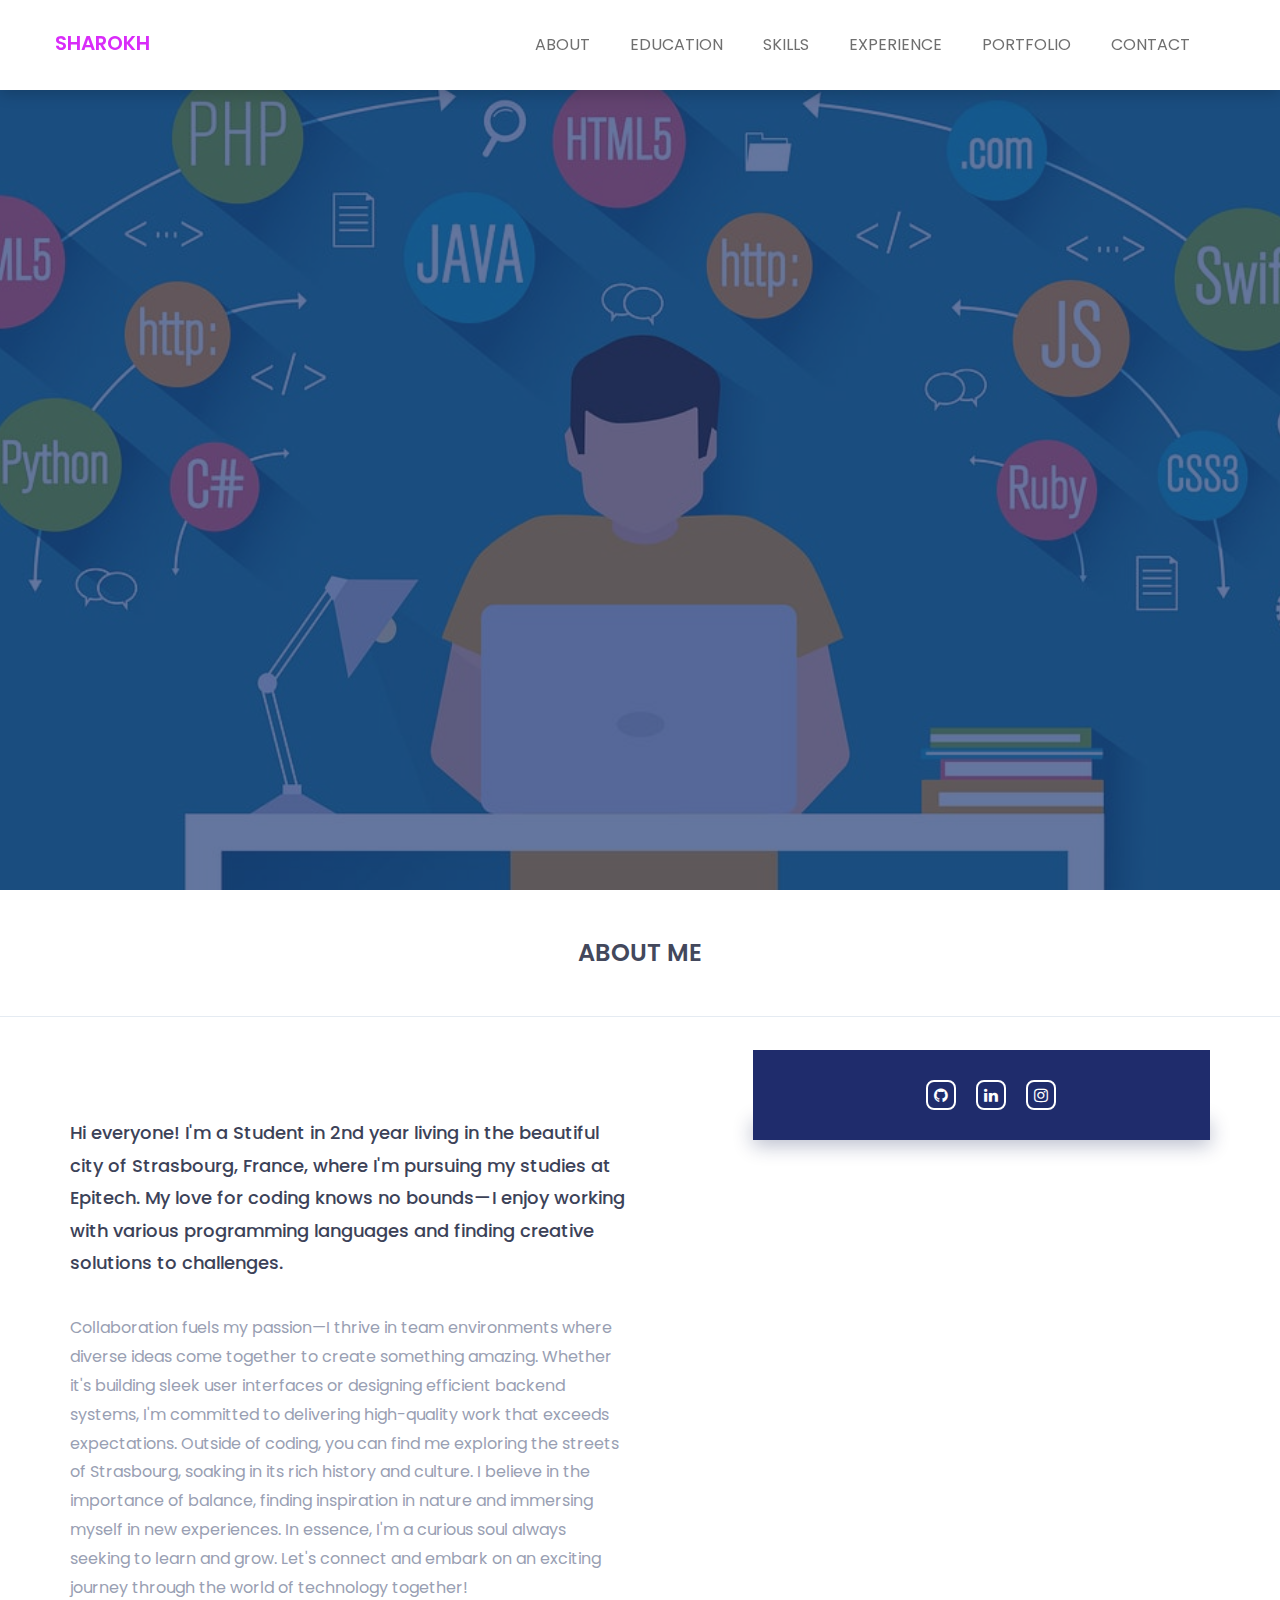
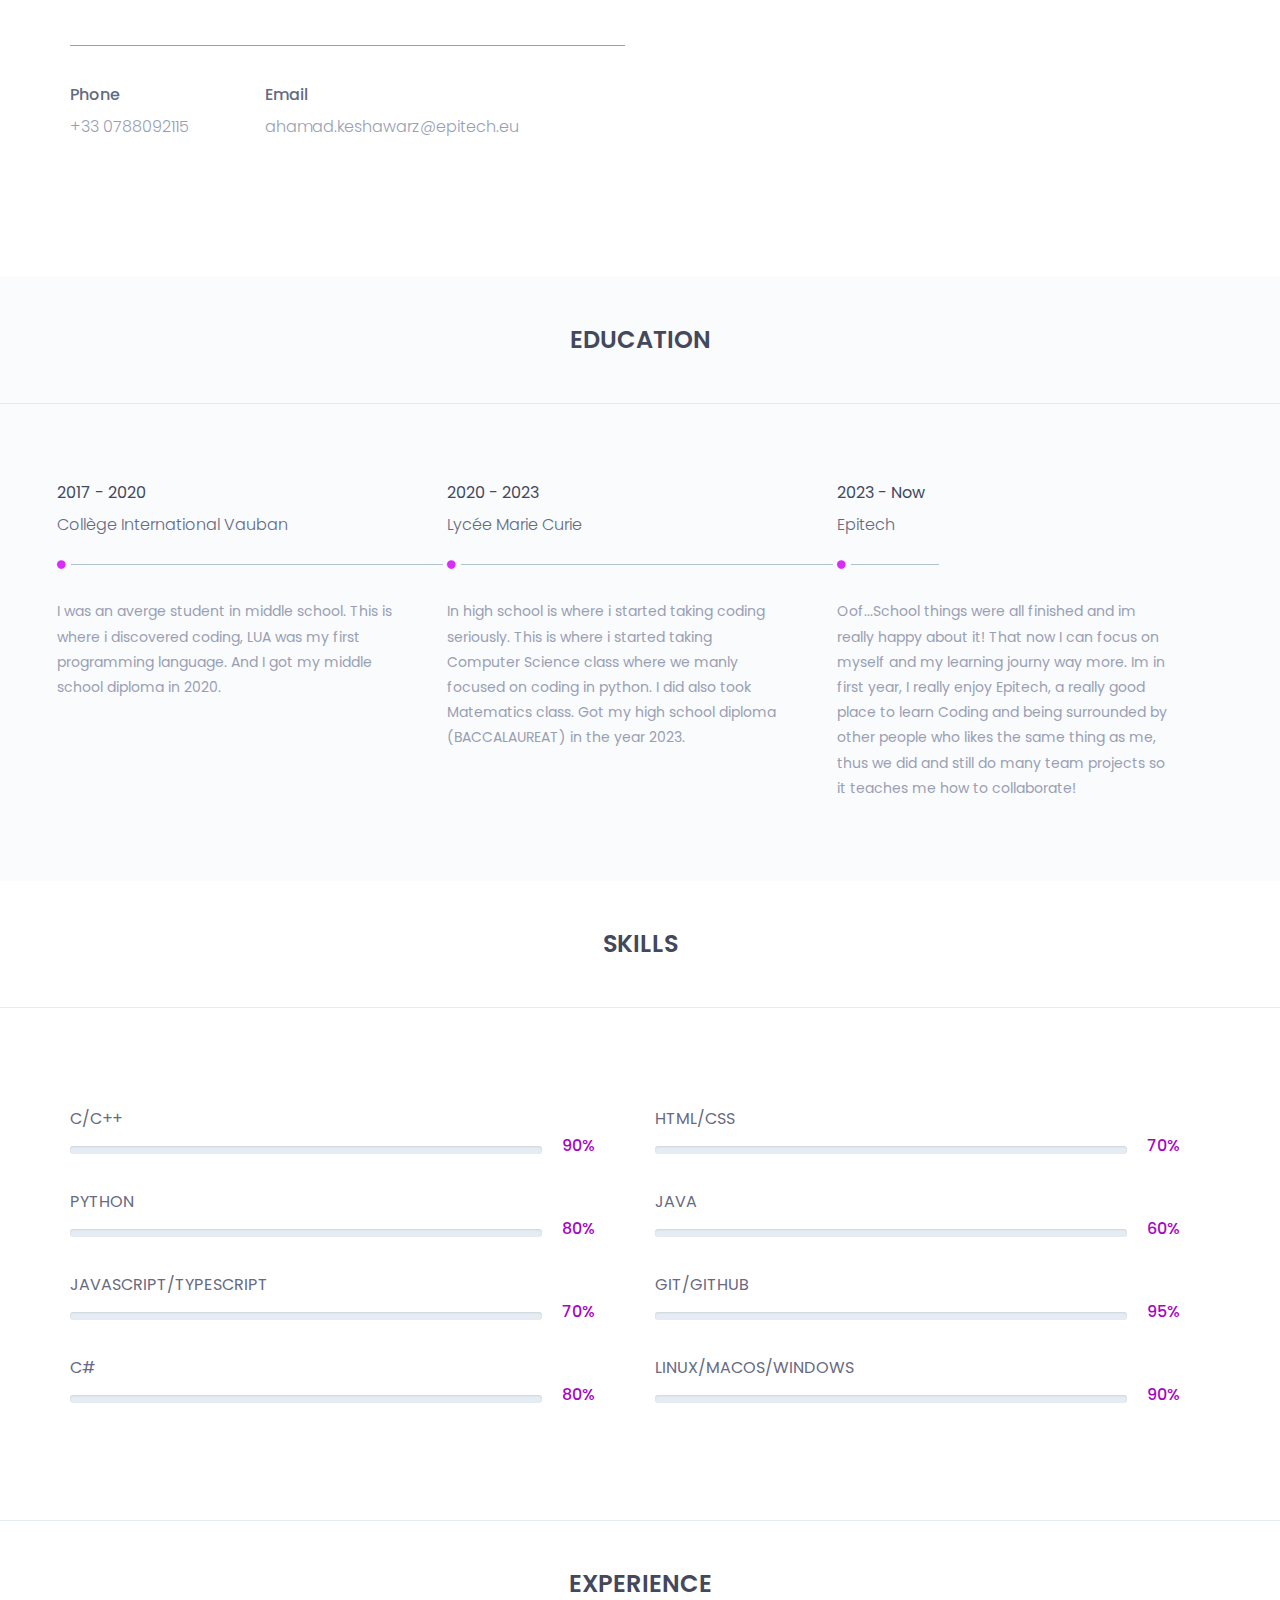
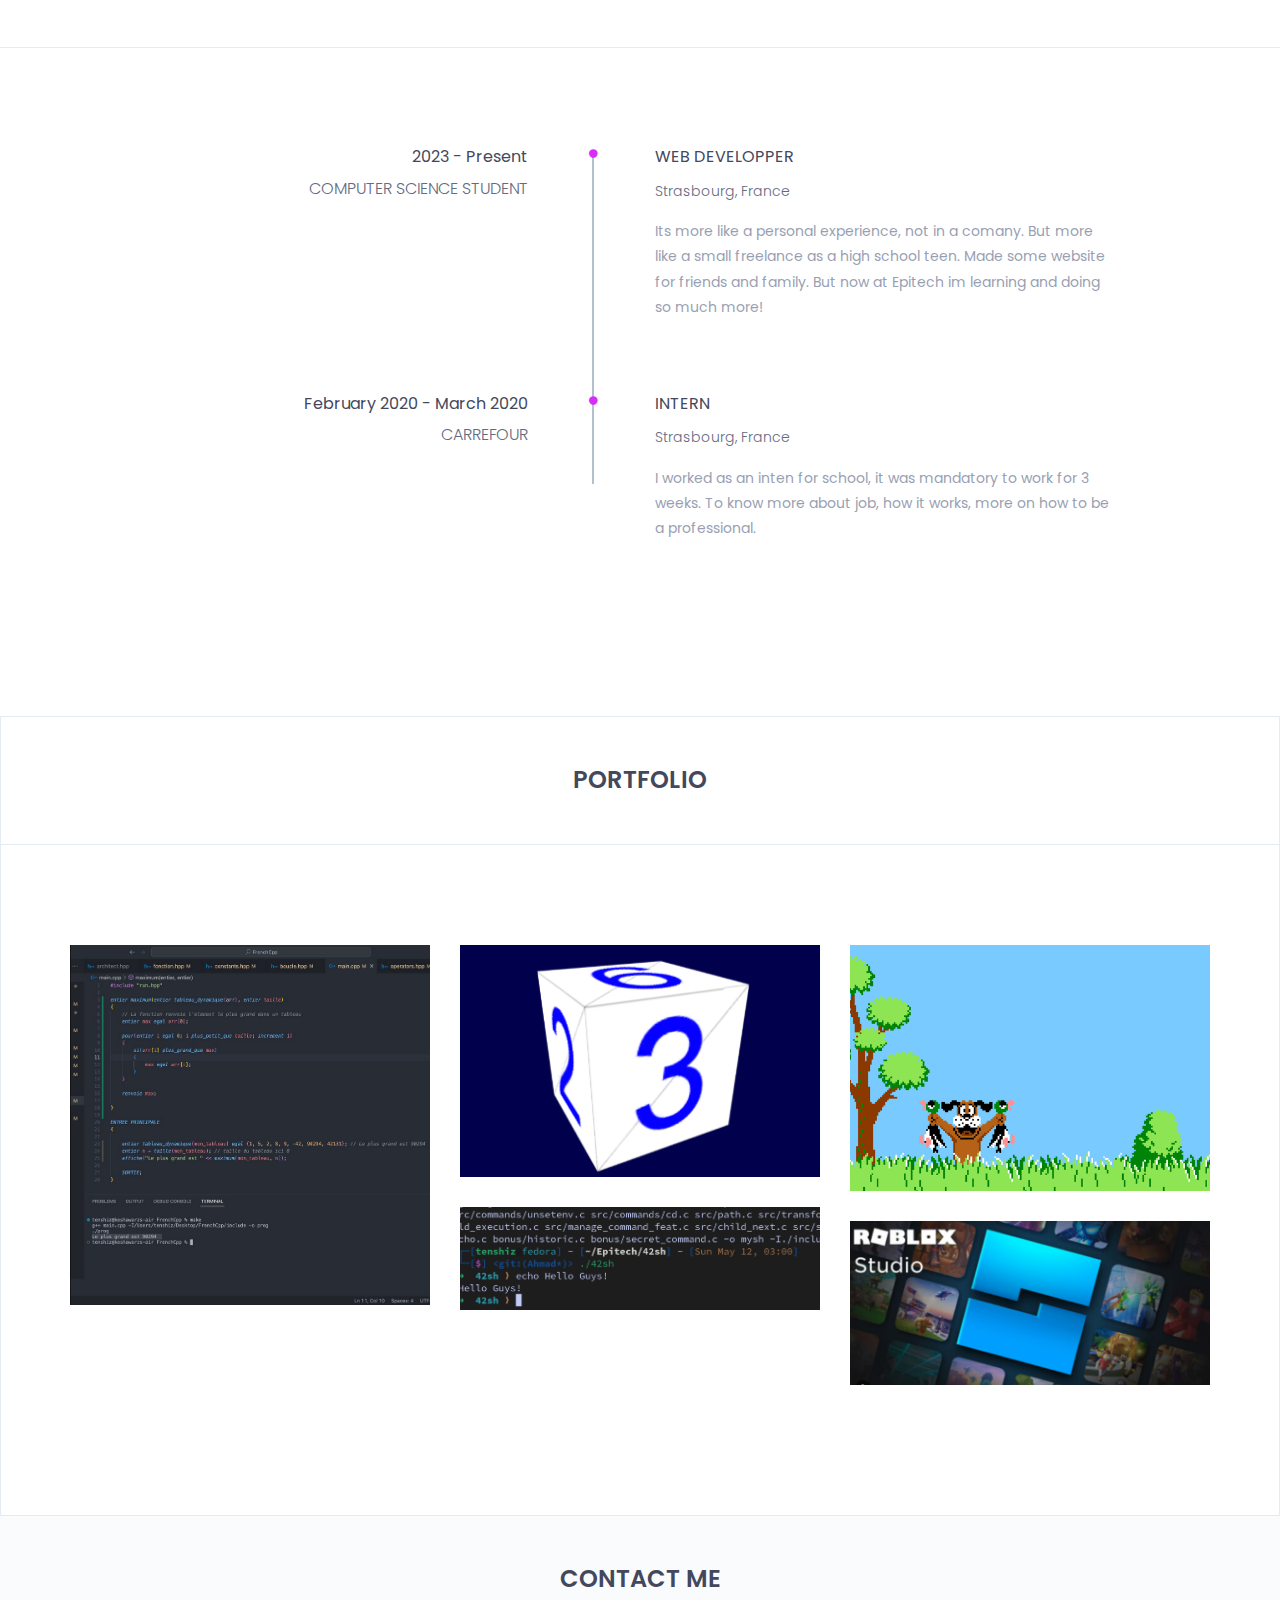
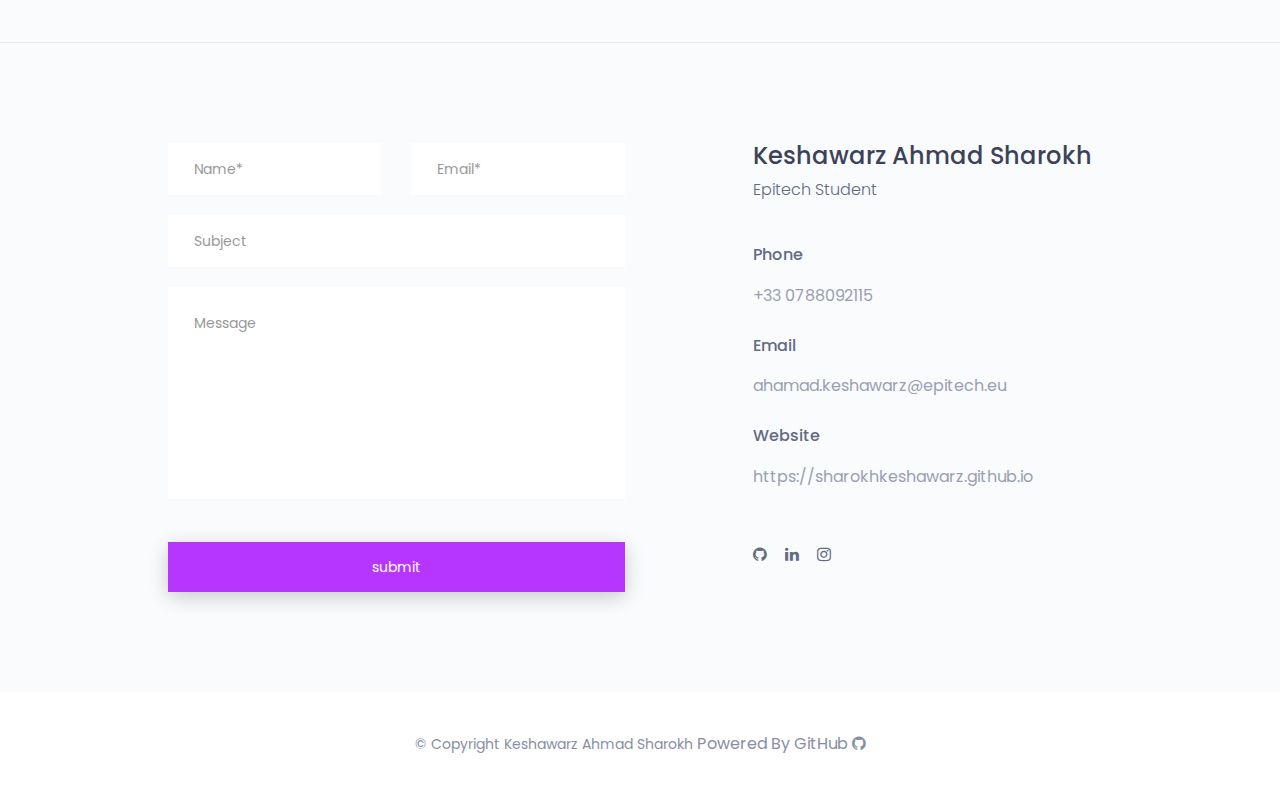
==== index.html @ cd88c7da "Finished" ====
<!doctype html>
<html class="no-js" lang="en">

<head>
  <!-- meta data -->
  <meta charset="utf-8">
  <meta http-equiv="X-UA-Compatible" content="IE=edge">
  <meta name="viewport" content="width=device-width, initial-scale=1">
  <!-- The above 3 meta tags *must* come first in the head; any other head content must come *after* these tags -->

  <!--font-family-->
  <link
    href="https://fonts.googleapis.com/css?family=Poppins:100,200,300,400,500,600,700,800,900&amp;subset=devanagari,latin-ext"
    rel="stylesheet">

  <!-- title of site -->
  <title>Sharokh WEB</title>

  <!-- For favicon png -->
  <link rel="shortcut icon" type="image/icon" href="assets/logo/MyLogo.png" />

  <!--font-awesome.min.css-->
  <link rel="stylesheet" href="assets/css/font-awesome.min.css">

  <!--flat icon css-->
  <link rel="stylesheet" href="assets/css/flaticon.css">

  <!--animate.css-->
  <link rel="stylesheet" href="assets/css/animate.css">

  <!--owl.carousel.css-->
  <link rel="stylesheet" href="assets/css/owl.carousel.min.css">
  <link rel="stylesheet" href="assets/css/owl.theme.default.min.css">

  <!--bootstrap.min.css-->
  <link rel="stylesheet" href="assets/css/bootstrap.min.css">

  <!-- bootsnav -->
  <link rel="stylesheet" href="assets/css/bootsnav.css">

  <!--style.css-->
  <link rel="stylesheet" href="assets/css/style.css">

  <!--responsive.css-->
  <link rel="stylesheet" href="assets/css/responsive.css">

  <!-- HTML5 shim and Respond.js for IE8 support of HTML5 elements and media queries -->
  <!-- WARNING: Respond.js doesn't work if you view the page via file:// -->

  <!--[if lt IE 9]>
			<script src="https://oss.maxcdn.com/html5shiv/3.7.3/html5shiv.min.js"></script>
			<script src="https://oss.maxcdn.com/respond/1.4.2/respond.min.js"></script>
        <![endif]-->

</head>

<body>
  <!--[if lte IE 9]>
            <p class="browserupgrade">You are using an <strong>outdated</strong> browser. Please <a href="https://browsehappy.com/">upgrade your browser</a> to improve your experience and security.</p>
        <![endif]-->

  <!-- top-area Start -->
  <header class="top-area">
    <div class="header-area">
      <!-- Start Navigation -->
      <nav class="navbar navbar-default bootsnav navbar-fixed dark no-background">

        <div class="container">

          <!-- Start Header Navigation -->
          <div class="navbar-header">
            <button type="button" class="navbar-toggle" data-toggle="collapse" data-target="#navbar-menu">
              <i class="fa fa-bars"></i>
            </button>
            <a class="navbar-brand" href="index.html">Sharokh</a>
          </div><!--/.navbar-header-->
          <!-- End Header Navigation -->

          <!-- Collect the nav links, forms, and other content for toggling -->
          <div class="collapse navbar-collapse menu-ui-design" id="navbar-menu">
            <ul class="nav navbar-nav navbar-right" data-in="fadeInDown" data-out="fadeOutUp">
              <li class=" smooth-menu active"></li>
              <li class="smooth-menu"><a href="#about">About</a></li>
              <li class=" smooth-menu"><a href="#education">education</a></li>
              <li class="smooth-menu"><a href="#skills">skills</a></li>
              <li class="smooth-menu"><a href="#experience">experience</a></li>
              <li class="smooth-menu"><a href="#portfolio">portfolio</a></li>
              <li class="smooth-menu"><a href="#contact">contact</a></li>
            </ul><!--/.nav -->
          </div><!-- /.navbar-collapse -->
        </div><!--/.container-->
      </nav><!--/nav-->
      <!-- End Navigation -->
    </div><!--/.header-area-->

    <div class="clearfix"></div>

  </header><!-- /.top-area-->
  <!-- top-area End -->

  <!--welcome-hero start -->
  <section id="welcome-hero" class="welcome-hero">
    <div class="container">
      <div class="row">
        <div class="col-md-12 text-center">
          <div class="header-text">
            <h2>hi <span>,</span> i am <br> Keshawarz Ahmad Sharokh<span>.</span> </h2>
            <p>Epitech Student</p>
            <a href="assets/download/CV.pdf" target="_blank" download>download resume</a> <!-- TODO:1 -->
            <a href="assets/download/Lettre de motivation.pdf" target="_blank" download>download cover letter</a>
            <!-- TODO:1 -->
          </div><!--/.header-text-->
        </div><!--/.col-->
      </div><!-- /.row-->
    </div><!-- /.container-->
  </section><!--/.welcome-hero-->
  <!--welcome-hero end -->

  <!--about start -->
  <section id="about" class="about">
    <div class="section-heading text-center">
      <h2>about me</h2>
    </div>
    <div class="container">
      <div class="about-content">
        <div class="row">
          <div class="col-sm-6">
            <div class="single-about-txt">
              <h3>Hi everyone! I'm  a Student in 2nd year living in the beautiful city of Strasbourg, France, where
                I'm pursuing my studies at Epitech. My love for coding knows no bounds—I enjoy working with various
                programming languages and finding creative solutions to challenges. </h3>
                <p>
                Collaboration fuels my passion—I thrive in team environments where diverse ideas come together to create
                something amazing. Whether it's building sleek user interfaces or designing efficient backend systems,
                I'm committed to delivering high-quality work that exceeds expectations.

                Outside of coding, you can find me exploring the streets of Strasbourg, soaking in its rich history and
                culture. I believe in the importance of balance, finding inspiration in nature and immersing myself in
                new experiences.

                In essence, I'm a curious soul always seeking to learn and grow. Let's connect and embark on an exciting
                journey through the world of technology together!
              </p>
              <div class="row">
                <div class="col-sm-4">
                  <div class="single-about-add-info">
                    <h3>phone</h3>
                    <p>+33 0788092115</p>
                  </div>
                </div>
                <div class="col-sm-4">
                  <div class="single-about-add-info">
                    <h3>email</h3>
                    <p>ahamad.keshawarz@epitech.eu</p>
                  </div>
                </div>
              </div>
            </div>
          </div>
          <div class="col-sm-offset-1 col-sm-5">
            <div class="single-about-img">
              <img src="assets/images/about/file.jpg" alt="profile_image">
              <div class="about-list-icon">
                <ul>
                  <li>
                    <a href="https://github.com/SharokhKeshawarz" target="_blank">
                      <i class="fa fa-github" aria-hidden="true"></i>
                    </a>
                  </li><!-- / li -->
                  <li>
                    <a href="https://www.linkedin.com/in/ahmad-sharokh-keshawarz/" target="_blank">
                      <i class="fa fa-linkedin" aria-hidden="true"></i>
                    </a>
                  </li><!-- / li -->
                  <li>
                    <a href="https://www.instagram.com/sharokh.tajalli/" target="_blank">
                      <i class="fa fa-instagram" aria-hidden="true"></i>
                    </a>
                  </li><!-- / li -->


                </ul><!-- / ul -->
              </div><!-- /.about-list-icon -->

            </div>

          </div>
        </div>
      </div>
    </div>
  </section><!--/.about-->
  <!--about end -->

  <!--education start -->
  <section id="education" class="education">
    <div class="section-heading text-center">
      <h2>education</h2>
    </div>
    <div class="container">
      <div class="education-horizontal-timeline">
        <div class="row">
          <div class="col-sm-4">
            <div class="single-horizontal-timeline">
              <div class="experience-time">
                <h2>2017 - 2020</h2>
                <h3>Collège International Vauban</h3>
              </div><!--/.experience-time-->
              <div class="timeline-horizontal-border">
                <i class="fa fa-circle" aria-hidden="true"></i>
                <span class="single-timeline-horizontal"></span>
              </div>
              <div class="timeline">
                <div class="timeline-content">
                  <p class="description">
                    I was an averge student in middle school.
                    This is where i discovered coding, LUA was my first programming language.
                    And I got my middle school diploma in 2020. 
                  </p>
                </div><!--/.timeline-content-->
              </div><!--/.timeline-->
            </div>
          </div>
          <div class="col-sm-4">
            <div class="single-horizontal-timeline">
              <div class="experience-time">
                <h2>2020 - 2023</h2>
                <h3>Lycée Marie Curie</h3>
              </div><!--/.experience-time-->
              <div class="timeline-horizontal-border">
                <i class="fa fa-circle" aria-hidden="true"></i>
                <span class="single-timeline-horizontal"></span>
              </div>
              <div class="timeline">
                <div class="timeline-content">
                  <p class="description">
                    In high school is where i started taking coding seriously. This is where i started taking Computer Science class where
                    we manly focused on coding in python. I did also took Matematics class.
                    Got my high school diploma (BACCALAUREAT) in the year 2023.
                  </p>
                </div><!--/.timeline-content-->
              </div><!--/.timeline-->
            </div>
          </div>
          <div class="col-sm-4">
            <div class="single-horizontal-timeline">
              <div class="experience-time">
                <h2>2023 - Now</h2>
                <h3>Epitech</h3>
              </div><!--/.experience-time-->
              <div class="timeline-horizontal-border">
                <i class="fa fa-circle" aria-hidden="true"></i>
                <span class="single-timeline-horizontal spacial-horizontal-line
									"></span>
              </div>
              <div class="timeline">
                <div class="timeline-content">
                  <p class="description">
                    Oof...School things were all finished and im really happy about it!
                    That now I can focus on myself and my learning journy way more.
                    Im in first year, I really enjoy Epitech, a really good place to learn Coding and being surrounded by other people who likes the same thing as me,
                    thus we did and still do many team projects so it teaches me how to collaborate!
                  </p>
                </div><!--/.timeline-content-->
              </div><!--/.timeline-->
            </div>
          </div>
        </div>
      </div>
    </div>

  </section><!--/.education-->
  <!--education end -->

  <!--skills start -->
  <section id="skills" class="skills">
    <div class="skill-content">
      <div class="section-heading text-center">
        <h2>skills</h2>
      </div>
      <div class="container">
        <div class="row">
          <div class="col-md-6">
            <div class="single-skill-content">
              <div class="barWrapper">
                <span class="progressText">C/C++</span>
                <div class="single-progress-txt">
                  <div class="progress ">
                    <div class="progress-bar" role="progressbar" aria-valuenow="90" aria-valuemin="10"
                      aria-valuemax="100">

                    </div>
                  </div>
                  <h3>90%</h3>
                </div>
              </div><!-- /.barWrapper -->
              <div class="barWrapper">
                <span class="progressText">Python</span>
                <div class="single-progress-txt">
                  <div class="progress ">
                    <div class="progress-bar" role="progressbar" aria-valuenow="80" aria-valuemin="10"
                      aria-valuemax="100">

                    </div>
                  </div>
                  <h3>80%</h3>
                </div>
              </div><!-- /.barWrapper -->
              <div class="barWrapper">
                <span class="progressText">JavaScript/TypeScript</span>
                <div class="single-progress-txt">
                  <div class="progress ">
                    <div class="progress-bar" role="progressbar" aria-valuenow="70" aria-valuemin="10"
                      aria-valuemax="100">

                    </div>
                  </div>
                  <h3>70%</h3>
                </div>
              </div><!-- /.barWrapper -->
              <div class="barWrapper">
                <span class="progressText">C#</span>
                <div class="single-progress-txt">
                  <div class="progress ">
                    <div class="progress-bar" role="progressbar" aria-valuenow="80" aria-valuemin="10"
                      aria-valuemax="100">

                    </div>
                  </div>
                  <h3>80%</h3>
                </div>
              </div><!-- /.barWrapper -->
            </div>
          </div>
          <div class="col-md-6">
            <div class="single-skill-content">
              <div class="barWrapper">
                <span class="progressText">HTML/CSS</span>
                <div class="single-progress-txt">
                  <div class="progress ">
                    <div class="progress-bar" role="progressbar" aria-valuenow="70" aria-valuemin="10"
                      aria-valuemax="100">

                    </div>
                  </div>
                  <h3>70%</h3>
                </div>
              </div><!-- /.barWrapper -->
              <div class="barWrapper">
                <span class="progressText">Java</span>
                <div class="single-progress-txt">
                  <div class="progress ">
                    <div class="progress-bar" role="progressbar" aria-valuenow="60" aria-valuemin="10"
                      aria-valuemax="100">

                    </div>
                  </div>
                  <h3>60%</h3>
                </div>
              </div><!-- /.barWrapper -->
              <div class="barWrapper">
                <span class="progressText">git/github</span>
                <div class="single-progress-txt">
                  <div class="progress ">
                    <div class="progress-bar" role="progressbar" aria-valuenow="95" aria-valuemin="10"
                      aria-valuemax="100">

                    </div>
                  </div>
                  <h3>95%</h3>
                </div>
              </div><!-- /.barWrapper -->
              <div class="barWrapper">
                <span class="progressText"> Linux/MacOs/Windows</span>
                <div class="single-progress-txt">
                  <div class="progress ">
                    <div class="progress-bar" role="progressbar" aria-valuenow="90" aria-valuemin="10"
                      aria-valuemax="100">

                    </div>
                  </div>
                  <h3>90%</h3>
                </div>
              </div><!-- /.barWrapper -->
            </div>
          </div>
        </div><!-- /.row -->
      </div> <!-- /.container -->
    </div><!-- /.skill-content-->

  </section><!--/.skills-->
  <!--skills end -->

  <!--experience start -->
  <section id="experience" class="experience">
    <div class="section-heading text-center">
      <h2>experience</h2> <!-- TODO:3 -->
    </div>
    <div class="container">
      <div class="experience-content">
        <div class="main-timeline">
          <ul>
            <li>
              <div class="single-timeline-box fix">
                <div class="row">
                  <div class="col-md-5">
                    <div class="experience-time text-right">
                      <h2>2023 - Present</h2>
                      <h3>Computer Science Student</h3>
                    </div><!--/.experience-time-->
                  </div><!--/.col-->
                  <div class="col-md-offset-1 col-md-5">
                    <div class="timeline">
                      <div class="timeline-content">
                        <h4 class="title">
                          <span><i class="fa fa-circle" aria-hidden="true"></i></span>
                          Web Developper
                        </h4>
                        <h5>Strasbourg, France</h5>
                        <p class="description">
                          Its more like a personal experience, not in a comany.
                          But more like a small freelance as a high school teen.
                          Made some website for friends and family.
                          But now at Epitech im learning and doing so much more!
                        </p>
                      </div><!--/.timeline-content-->
                    </div><!--/.timeline-->
                  </div><!--/.col-->
                </div>
              </div><!--/.single-timeline-box-->
            </li>

            <li>
              <div class="single-timeline-box fix">
                <div class="row">
                  <div class="col-md-5">
                    <div class="experience-time text-right">
                      <h2>February 2020 - March 2020</h2>
                      <h3>Carrefour</h3>
                    </div><!--/.experience-time-->
                  </div><!--/.col-->
                  <div class="col-md-offset-1 col-md-5">
                    <div class="timeline">
                      <div class="timeline-content">
                        <h4 class="title">
                          <span><i class="fa fa-circle" aria-hidden="true"></i></span>
                          Intern
                        </h4>
                        <h5>Strasbourg, France</h5>
                        <p class="description">
                          I worked as an inten for school, it was mandatory to work for 3 weeks.
                          To know more about job, how it works, more on how to be a professional. 
                        </p>
                      </div><!--/.timeline-content-->
                    </div><!--/.timeline-->
                  </div><!--/.col-->
                </div>
              </div><!--/.single-timeline-box-->
            </li>

          </ul>
        </div><!--.main-timeline-->
      </div><!--.experience-content-->
    </div>

  </section><!--/.experience-->
  <!--experience end -->

  <!--portfolio start -->
  <section id="portfolio" class="portfolio">
    <div class="portfolio-details">
      <div class="section-heading text-center">
        <h2>portfolio</h2>
      </div>
      <div class="container">
        <div class="portfolio-content">
          <div class="isotope">
            <div class="row">

              <div class="col-sm-4">
                <div class="item">
                  <img src="assets/images/portfolio/Language.png" alt="portfolio image" />
                  <div class="isotope-overlay">
                    <a href="#">
                      C++ in French
                    </a>
                  </div><!-- /.isotope-overlay -->
                </div><!-- /.item -->
              </div><!-- /.col -->

              <div class="col-sm-4">
                <div class="item">
                  <img src="assets/images/portfolio/opengl.png" alt="portfolio image" />
                  <div class="isotope-overlay">
                    <a href="#">
                      OpenGL 3.3 in C
                    </a>
                  </div><!-- /.isotope-overlay -->
                </div><!-- /.item -->
                <div class="item">
                  <img src="assets/images/portfolio/42sh2.png" alt="portfolio image" />
                  <div class="isotope-overlay">
                    <a href="#">
                      Custom Terminal in C (TCSH)
                    </a>
                  </div><!-- /.isotope-overlay -->
                </div><!-- /.item -->
              </div><!-- /.col -->
              

              
              <div class="col-sm-4">
                <div class="item">
                  <img src="assets/images/portfolio/duck.png" alt="portfolio image" />
                  <div class="isotope-overlay">
                    <a href="#">
                      Duck Duck Hunt Clone in C
                    </a>
                  </div><!-- /.isotope-overlay -->
                </div><!-- /.item -->
                <div class="item">
                  <img src="assets/images/portfolio/RobloxStudio.png" alt="portfolio image" />
                  <div class="isotope-overlay">
                    <a href="#">
                      Made some small games in Roblox
                    </a>
                  </div><!-- /.isotope-overlay -->
                </div><!-- /.item -->
              </div><!-- /.col -->
            </div><!-- /.row -->
          </div><!--/.isotope-->
        </div><!--/.gallery-content-->
      </div><!--/.container-->
    </div><!--/.portfolio-details-->

  </section><!--/.portfolio-->
  <!--portfolio end -->

  <!--contact start -->
  <section id="contact" class="contact">
    <div class="section-heading text-center">
      <h2>contact me</h2>
    </div>
    <div class="container">
      <div class="contact-content">
        <div class="row">
          <div class="col-md-offset-1 col-md-5 col-sm-6">
            <div class="single-contact-box">
              <div class="contact-form">
                <form action="https://api.web3forms.com/submit" method="POST">
                  <input type="hidden" name="access_key" value="7d02f836-4cf1-4071-9f01-78a74e866472">
                  <div class="row">
                    <div class="col-sm-6 col-xs-12">
                      <div class="form-group">

                        <input type="text" class="form-control" id="name" placeholder="Name*" name="name">
                      </div><!--/.form-group-->
                    </div><!--/.col-->
                    <div class="col-sm-6 col-xs-12">
                      <div class="form-group">

                        <input type="email" class="form-control" id="email" placeholder="Email*" name="email">
                      </div><!--/.form-group-->
                    </div><!--/.col-->
                  </div><!--/.row-->
                  <div class="row">
                    <div class="col-sm-12">
                      <div class="form-group">

                        <input type="text" class="form-control" id="subject" placeholder="Subject" name="subject">
                      </div><!--/.form-group-->
                    </div><!--/.col-->
                  </div><!--/.row-->
                  <div class="row">
                    <div class="col-sm-12">
                      <div class="form-group">

                        <textarea class="form-control" rows="8" id="comment" placeholder="Message"></textarea>
                      </div><!--/.form-group-->
                    </div><!--/.col-->
                  </div><!--/.row-->
                  <div class="row">
                    <div class="col-sm-12">
                      <div class="form-group">

                        <div class="h-captcha" data-captcha="true"></div>
                      </div><!--/.form-group-->
                    </div><!--/.col-->
                  </div><!--/.row-->
                  <div class="row">
                    <div class="col-sm-12">
                      <div class="single-contact-btn">
                        <button class="contact-btn" type="submit">submit</button>
                      </div><!--/.single-single-contact-btn-->
                    </div><!--/.col-->
                  </div><!--/.row-->
                </form><!--/form-->
              </div><!--/.contact-form-->
            </div><!--/.single-contact-box-->
          </div><!--/.col-->
          <div class="col-md-offset-1 col-md-5 col-sm-6">
            <div class="single-contact-box">
              <div class="contact-adress">
                <div class="contact-add-head">
                  <h3>Keshawarz Ahmad Sharokh</h3>
                  <p>Epitech Student</p>
                </div>
                <div class="contact-add-info">
                  <div class="single-contact-add-info">
                    <h3>phone</h3>
                    <p>+33 0788092115</p>
                  </div>
                  <div class="single-contact-add-info">
                    <h3>email</h3>
                    <p>ahamad.keshawarz@epitech.eu</p>
                  </div>
                  <div class="single-contact-add-info">
                    <h3>website</h3>
                    <p>https://sharokhkeshawarz.github.io</p>
                  </div>
                </div>
              </div><!--/.contact-adress-->
              <div class="hm-foot-icon">
                <ul>
                  <li><a href="https://github.com/SharokhKeshawarz"><i class="fa fa-github"></i></a></li><!--/li-->
                  <li><a href="www.linkedin.com/in/ahmad-sharokh-keshawarz"><i class="fa fa-linkedin"></i></a></li>
                  <!--/li-->
                  <li><a href="https://www.instagram.com/sharokh.tajalli/"><i class="fa fa-instagram"></i></a></li>
                  <!--/li-->
                </ul><!--/ul-->
              </div><!--/.hm-foot-icon-->
            </div><!--/.single-contact-box-->
          </div><!--/.col-->
        </div><!--/.row-->
      </div><!--/.contact-content-->
    </div><!--/.container-->

  </section><!--/.contact-->
  <!--contact end -->

  <!--footer-copyright start-->
  <footer id="footer-copyright" class="footer-copyright">
    <div class="container">
      <div class="hm-footer-copyright text-center">
        <p>
          &copy; copyright Keshawarz Ahmad Sharokh <a href="#">Powered by GitHub <i class="fa fa-github"></i></a>
        </p><!--/p-->
      </div><!--/.text-center-->
    </div><!--/.container-->

    <div id="scroll-Top">
      <div class="return-to-top">
        <i class="fa fa-angle-up " id="scroll-top"></i>
      </div>

    </div><!--/.scroll-Top-->

  </footer><!--/.footer-copyright-->
  <!--footer-copyright end-->

  <!-- Include all js compiled plugins (below), or include individual files as needed -->

  <script src="assets/js/jquery.js"></script>

  <!--modernizr.min.js-->
  <script src="https://cdnjs.cloudflare.com/ajax/libs/modernizr/2.8.3/modernizr.min.js"></script>

  <!--bootstrap.min.js-->
  <script src="assets/js/bootstrap.min.js"></script>

  <!-- bootsnav js -->
  <script src="assets/js/bootsnav.js"></script>

  <!-- jquery.sticky.js -->
  <script src="assets/js/jquery.sticky.js"></script>

  <!-- for progress bar start-->

  <!-- progressbar js -->
  <script src="assets/js/progressbar.js"></script>

  <!-- appear js -->
  <script src="assets/js/jquery.appear.js"></script>

  <!-- for progress bar end -->

  <!--owl.carousel.js-->
  <script src="assets/js/owl.carousel.min.js"></script>


  <script src="https://cdnjs.cloudflare.com/ajax/libs/jquery-easing/1.4.1/jquery.easing.min.js"></script>


  <!--Custom JS-->
  <script src="assets/js/custom.js"></script>

  <script src="https://web3forms.com/client/script.js" async defer></script>

</body>

</html>
---- assets/css/flaticon.css ----
/*
  	Flaticon icon font: Flaticon
  	Creation date: 07/05/2018 12:24
  	*/

@font-face {
  font-family: "Flaticon";
  src: url("../fonts/Flaticon.eot");
  src: url("../fonts/Flaticon.eot?#iefix") format("embedded-opentype"),
       url("../fonts/Flaticon.woff") format("woff"),
       url("../fonts/Flaticon.ttf") format("truetype"),
       url("../fonts/Flaticon.svg#Flaticon") format("svg");
  font-weight: normal;
  font-style: normal;
}

@media screen and (-webkit-min-device-pixel-ratio:0) {
  @font-face {
    font-family: "Flaticon";
    src: url("../fonts/Flaticon.svg#Flaticon") format("svg");
  }
}

[class^="flaticon-"]:before, [class*=" flaticon-"]:before,
[class^="flaticon-"]:after, [class*=" flaticon-"]:after {   
  font-family: Flaticon;
  font-size: 24px;
  font-style: normal;
  margin-left: 0px;
}

.flaticon-bitbucket-logotype-camera-lens-in-perspective:before { content: "\f100"; }
.flaticon-squarespace-logo:before { content: "\f101"; }
.flaticon-smug:before { content: "\f102"; }
.flaticon-flickr-website-logo-silhouette:before { content: "\f103"; }
.flaticon-github-logo:before { content: "\f104"; }
.flaticon-behance-logo:before { content: "\f105"; }
.flaticon-dribbble:before { content: "\f106"; }
.flaticon-themeforest:before { content: "\f107"; }
---- assets/css/bootsnav.css ----
/* ==============================================================

Template name : Bootsnav - Multi Purpose Header
Categorie : Bootstrap Menu in CSS
Author : adamnurdin01
Version : v.1.2
Created : 2016-06-02
Last update : 2016-10-19

============================================================== */

/* MEGAMENU STYLE
=================================*/
nav.bootsnav .dropdown.megamenu-fw {
    position: static;
}

nav.bootsnav .container {
    position: relative;
}

nav.bootsnav .megamenu-fw .dropdown-menu {
    left: auto;
}

nav.bootsnav .megamenu-content {
    padding: 15px;
    width: 100% !important;
}

nav.bootsnav .megamenu-content .title{
    margin-top: 0;
}

nav.bootsnav .dropdown.megamenu-fw .dropdown-menu {
    left: 0;
    right: 0;
}

/* Navbar
=================================*/
nav.navbar.bootsnav{
    margin-bottom: 0;
    -moz-border-radius: 0px;
    -webkit-border-radius: 0px;
    -o-border-radius: 0px;
    border-radius: 0px;
    background-color: #fff;
    border: none;
    border-bottom: solid 1px #e0e0e0;
    z-index: 9;
}

nav.navbar.bootsnav ul.nav > li > a{
    color: #6f6f6f;
    background-color: transparent;
    outline: none;
    margin-bottom: -2px;
}

nav.navbar.bootsnav ul.nav li.megamenu-fw > a:hover,
nav.navbar.bootsnav ul.nav li.megamenu-fw > a:focus,
nav.navbar.bootsnav ul.nav li.active > a:hover,
nav.navbar.bootsnav ul.nav li.active > a:focus,
nav.navbar.bootsnav ul.nav li.active > a{
    background-color: transparent;
}

nav.navbar.bootsnav .navbar-toggle{
    background-color: #fff;
    border: none;
    padding: 0;
    font-size: 18px;
    position: relative;
    top: 5px;
}

nav.navbar.bootsnav ul.nav .dropdown-menu .dropdown-menu{
    top: 0;
    left: 100%;
}

nav.navbar.bootsnav ul.nav ul.dropdown-menu > li > a{
    white-space:normal;
}


ul.menu-col{
    padding: 0;
    margin: 0;
    list-style: none;
}

ul.menu-col li a{
    color: #6f6f6f;
}

ul.menu-col li a:hover,
ul.menu-col li a:focus{
    text-decoration: none;
}

/* Navbar Full
=================================*/
nav.bootsnav.navbar-full{
    padding-bottom: 10px;
    padding-top: 10px;
}

nav.bootsnav.navbar-full .navbar-header{
    display: block;
    width: 100%;
}

nav.bootsnav.navbar-full .navbar-toggle{
    display: inline-block;
    margin-right: 0;
    position: relative;
    top: 0;
    font-size: 30px;
    -webkit-transition: all 1s ease-in-out;
	-moz-transition: all 1s ease-in-out;
	-o-transition: all 1s ease-in-out;
	-ms-transition: all 1s ease-in-out;
	transition: all 1s ease-in-out;
}

nav.bootsnav.navbar-full .navbar-collapse{
    position: fixed;
    width: 100%;
    height: 100% !important;
    top: 0;
    left: 0;
    padding: 0;
    display: none !important;
    z-index: 9;
}

nav.bootsnav.navbar-full .navbar-collapse.in{
    display: block !important;
}

nav.bootsnav.navbar-full .navbar-collapse .nav-full{
    overflow: auto;
}

nav.bootsnav.navbar-full .navbar-collapse .wrap-full-menu{
    display: table-cell;
    vertical-align: middle;
    background-color: #fff;
    overflow: auto;
}

nav.bootsnav.navbar-full .navbar-collapse .nav-full::-webkit-scrollbar {
    width: 0;
}

nav.bootsnav.navbar-full .navbar-collapse .nav-full::-moz-scrollbar {
    width: 0;
}

nav.bootsnav.navbar-full .navbar-collapse .nav-full::-ms-scrollbar {
    width: 0;
}

nav.bootsnav.navbar-full .navbar-collapse .nav-full::-o-scrollbar {
    width: 0;
}


nav.bootsnav.navbar-full .navbar-collapse ul.nav{
    display: block;
    width: 100%;
    overflow: auto;
}

nav.bootsnav.navbar-full .navbar-collapse ul.nav a:hover,
nav.bootsnav.navbar-full .navbar-collapse ul.nav a:focus,
nav.bootsnav.navbar-full .navbar-collapse ul.nav a{
    background-color: transparent;
}

nav.bootsnav.navbar-full .navbar-collapse ul.nav > li{
    float: none;
    display: block;
    text-align: center;
}

nav.bootsnav.navbar-full .navbar-collapse ul.nav > li > a{
    display: table;
    margin: auto;
    text-transform: uppercase;
    font-weight: bold;
    letter-spacing: 2px;
    font-size: 24px;
    padding: 10px 15px;
}

li.close-full-menu > a{
    padding-top: 0px;
    padding-bottom: 0px;
}

li.close-full-menu{
    padding-top: 30px;
    padding-bottom: 30px;
}

/* Atribute Navigation
=================================*/
.attr-nav{
    float: right;
    display: inline-block;
    margin-left: 13px;
    margin-right: -15px;
}

.attr-nav > ul{
    padding: 0;
    margin: 0 0 -7px 0;
    list-style: none;
    display: inline-block;
}

.attr-nav > ul > li{
    float: left;
    display: block;
}

.attr-nav > ul > li > a{
    color: #6f6f6f;
    display: block;
    padding: 28px 15px;
    position: relative;
}

.attr-nav > ul > li > a span.badge{
    position: absolute;
    top: 50%;
    margin-top: -15px;
    right: 5px;
    font-size: 10px;
    padding: 0;
    width: 15px;
    height: 15px;
    padding-top: 2px;
}

.attr-nav > ul > li.dropdown ul.dropdown-menu{
    -moz-border-radius: 0px;
    -webkit-border-radius: 0px;
    -o-border-radius: 0px;
    border-radius: 0px;
    -moz-box-shadow: 0px 0px 0px;
    -webkit-box-shadow: 0px 0px 0px;
    -o-box-shadow: 0px 0px 0px;
    box-shadow: 0px 0px 0px;
    border: solid 1px #e0e0e0;
}

ul.cart-list{
    padding: 0 !important;
    width: 250px !important;
}

ul.cart-list > li{
    position: relative;
    border-bottom: solid 1px #efefef;
    padding: 15px 15px 23px 15px !important;
}

ul.cart-list > li > a.photo{
    padding: 0 !important;
    margin-right: 15px;
    float: left;
    display: block;
    width: 50px;
    height: 50px;
    left: 15px;
    top: 15px;
}

ul.cart-list > li img{
    width: 50px;
    height: 50px;
    border: solid 1px #efefef;
}

ul.cart-list > li > h6{
    margin: 0;
}

ul.cart-list > li > h6 > a.photo{
    padding: 0 !important;
    display: block;
}

ul.cart-list > li > p{
    margin-bottom: 0;
}

ul.cart-list > li.total{
    background-color: #f5f5f5;
    padding-bottom: 15px !important;
}

ul.cart-list > li.total > .btn{
    display: inline-block;
    border-bottom: solid 1px #efefef;
}

ul.cart-list > li .price{
    font-weight: bold;
}

ul.cart-list > li.total > span{
    padding-top: 8px;
}

/* Top Search
=================================*/
.top-search{
    background-color: #333;
    padding: 10px 0;
    display: none;
}

.top-search input.form-control{
    background-color: transparent;
    border: none;
    -moz-box-shadow: 0px 0px 0px;
    -webkit-box-shadow: 0px 0px 0px;
    -o-box-shadow: 0px 0px 0px;
    box-shadow: 0px 0px 0px;
    color: #fff;
    height: 40px;
    padding: 0 15px;
}

.top-search .input-group-addon{
    background-color: transparent;
    border: none;
    color: #fff;
    padding-left: 0;
    padding-right: 0;
}

.top-search .input-group-addon.close-search{
    cursor: pointer;
}

/* Side Menu
=================================*/
body{
    -webkit-transition: all 0.3s ease-in-out;
	-moz-transition: all 0.3s ease-in-out;
	-o-transition: all 0.3s ease-in-out;
	-ms-transition: all 0.3s ease-in-out;
	transition: all 0.3s ease-in-out;
}

body.on-side{
    margin-left: -280px;
}

.side{
    position: fixed;
    overflow-y: auto;
    top: 0;
    right: -280px;
    width: 280px;
    padding: 25px 30px;
    height: 100%;
    display: block;
    background-color: #333;
    -webkit-transition: all 0.3s ease-in-out;
	-moz-transition: all 0.3s ease-in-out;
	-o-transition: all 0.3s ease-in-out;
	-ms-transition: all 0.3s ease-in-out;
	transition: all 0.3s ease-in-out;
    z-index: 9;
}

.side.on{
    right: 0;
}

.side .close-side{
    float: right;
    color: #fff;
    position: relative;
    z-index: 2;
    font-size: 16px;
}

.side .widget{
    position: relative;
    z-index: 1;
    margin-bottom: 25px;
}

.side .widget .title{
    color: #fff;
    margin-bottom: 15px;
}

.side .widget ul.link{
    padding: 0;
    margin: 0;
    list-style: none;
}

.side .widget ul.link li a{
    color: #9f9f9f;
    letter-spacing: 1px;
}

.side .widget ul.link li a:focus,
.side .widget ul.link li a:hover{
    color: #fff;
    text-decoration: none;
}

/* Share
=================================*/
nav.navbar.bootsnav .share{
    padding: 0 30px;
    margin-bottom: 30px;
}

nav.navbar.bootsnav .share ul{
    display: inline-block;
    padding: 0;
    margin: 0 0 -7px 0;
    list-style: none;
}

nav.navbar.bootsnav .share ul > li{
    float: left;
    display: block;
    margin-right: 5px;
}

nav.navbar.bootsnav .share ul > li > a{
    display: table-cell;
    vertical-align: middle;
    text-align: center;
    width: 35px;
    height: 35px;
    -moz-border-radius: 50%;
    -webkit-border-radius: 50%;
    -o-border-radius: 50%;
    border-radius: 50%;
    background-color: #cfcfcf;
    color: #fff;
}

/* Transparent
=================================*/
nav.navbar.bootsnav.navbar-fixed{
    position: fixed;
    display: block;
    width: 100%;
}

nav.navbar.bootsnav.no-background{
    -webkit-transition: all 1s ease-in-out;
	-moz-transition: all 1s ease-in-out;
	-o-transition: all 1s ease-in-out;
	-ms-transition: all 1s ease-in-out;
	transition: all 1s ease-in-out;
}

/* Navbar Sticky
=================================*/
.wrap-sticky{
    position: relative;
    -webkit-transition: all 0.3s ease-in-out;
	-moz-transition: all 0.3s ease-in-out;
	-o-transition: all 0.3s ease-in-out;
	-ms-transition: all 0.3s ease-in-out;
	transition: all 0.3s ease-in-out;
}

.wrap-sticky nav.navbar.bootsnav{
    position: absolute;
    width: 100%;
    left: 0;
    top: 0;
}

.wrap-sticky nav.navbar.bootsnav.sticked{
    position: fixed;
    -webkit-transition: all 0.2s ease-in-out;
	-moz-transition: all 0.2s ease-in-out;
	-o-transition: all 0.2s ease-in-out;
	-ms-transition: all 0.2s ease-in-out;
	transition: all 0.2s ease-in-out;
}

body.on-side .wrap-sticky nav.navbar.bootsnav.sticked{
    left: -280px;
}

/* Navbar Responsive
=================================*/
@media (min-width: 1024px) and (max-width:1400px) {
    body.wrap-nav-sidebar .wrapper .container{
        width: 100%;
        padding-left: 30px;
        padding-right: 30px;
    }
}

@media (min-width: 1024px) {
    /* General Navbar
    =================================*/
    nav.navbar.bootsnav ul.nav .dropdown-menu .dropdown-menu{
        margin-top: -2px;
    }

    nav.navbar.bootsnav ul.nav.navbar-right .dropdown-menu .dropdown-menu{
        left: -200px;
    }
    
    nav.navbar.bootsnav ul.nav > li > a{
        padding: 30px 15px;
        font-weight: 600;
    }
    
    nav.navbar.bootsnav ul.nav > li.dropdown > a.dropdown-toggle:after{
        font-family: 'FontAwesome';
        content: "\f0d7";
        margin-left: 5px;
        margin-top: 2px;
    }
    
    nav.navbar.bootsnav li.dropdown ul.dropdown-menu{
        -moz-box-shadow: 0px 0px 0px;
        -webkit-box-shadow: 0px 0px 0px;
        -o-box-shadow: 0px 0px 0px;
        box-shadow: 0px 0px 0px;
        -moz-border-radius: 0px;
        -webkit-border-radius: 0px;
        -o-border-radius: 0px;
        border-radius: 0px;
        padding: 0;
        width: 200px;
        background: #fff;
        border: solid 1px #e0e0e0;
        border-top: solid 5px;
    }
    
    nav.navbar.bootsnav li.dropdown ul.dropdown-menu > li a:hover,
    nav.navbar.bootsnav li.dropdown ul.dropdown-menu > li a:hover{
        background-color: transparent;
    }
    
    nav.navbar.bootsnav li.dropdown ul.dropdown-menu > li > a{
        padding: 10px 15px;
        border-bottom: solid 1px #eee;
        color: #6f6f6f;
    }
    
    nav.navbar.bootsnav li.dropdown ul.dropdown-menu > li:last-child > a{
        border-bottom: none;
    }
    
    nav.navbar.bootsnav ul.navbar-right li.dropdown ul.dropdown-menu li a{
        text-align: right;
    }
    
    nav.navbar.bootsnav li.dropdown ul.dropdown-menu li.dropdown > a.dropdown-toggle:before{
        font-family: 'FontAwesome';
        float: right;
        content: "\f105";
        margin-top: 0;
    }
    
    nav.navbar.bootsnav ul.navbar-right li.dropdown ul.dropdown-menu li.dropdown > a.dropdown-toggle:before{
        font-family: 'FontAwesome';
        float: left;
        content: "\f104";
        margin-top: 0;
    }
    
    nav.navbar.bootsnav li.dropdown ul.dropdown-menu ul.dropdown-menu{
        top: -3px;
    }
    
    nav.navbar.bootsnav ul.dropdown-menu.megamenu-content{
        padding: 0 15px !important;
    }
    
    nav.navbar.bootsnav ul.dropdown-menu.megamenu-content > li{
       padding: 25px 0 20px;
    }
    
    nav.navbar.bootsnav ul.dropdown-menu.megamenu-content.tabbed{
        padding: 0;
    }
    
    nav.navbar.bootsnav ul.dropdown-menu.megamenu-content.tabbed > li{
        padding: 0;
    }
    
    nav.navbar.bootsnav ul.dropdown-menu.megamenu-content .col-menu{
        padding: 0 30px;
        margin: 0 -0.5px;
        border-left: solid 1px #f0f0f0;
        border-right: solid 1px #f0f0f0;
    }
    
    nav.navbar.bootsnav ul.dropdown-menu.megamenu-content .col-menu:first-child{
        border-left: none;
    }
    
    nav.navbar.bootsnav ul.dropdown-menu.megamenu-content .col-menu:last-child{
        border-right: none;
    }
    
    nav.navbar.bootsnav ul.dropdown-menu.megamenu-content .content{
        display: none;
    }
    
    nav.navbar.bootsnav ul.dropdown-menu.megamenu-content .content ul.menu-col li a{
        text-align: left;
        padding: 5px 0;
        display: block;
        width: 100%;
        margin-bottom: 0;
        border-bottom: none;
        color: #6f6f6f;
    }
    
    nav.navbar.bootsnav.on ul.dropdown-menu.megamenu-content .content{
        display: block !important;
        height: auto !important;
    }
    
    /* Navbar Transparent
    =================================*/  
    nav.navbar.bootsnav.no-background{
        background-color: transparent;
        border: none;
    }
    
    nav.navbar.bootsnav.navbar-transparent .attr-nav{
        padding-left: 15px;
        margin-left: 30px;
    }
    
    nav.navbar.bootsnav.navbar-transparent.white{
        background-color: rgba(255,255,255,0.3);
        border-bottom: solid 1px #bbb;
    }
    
    nav.navbar.navbar-inverse.bootsnav.navbar-transparent.dark,
    nav.navbar.bootsnav.navbar-transparent.dark{
        background-color: rgba(0,0,0,0.3);
        border-bottom: solid 1px #555;
    }
    
    nav.navbar.bootsnav.navbar-transparent.white .attr-nav{
        border-left: solid 1px #bbb;
    }
    
    nav.navbar.navbar-inverse.bootsnav.navbar-transparent.dark .attr-nav,
    nav.navbar.bootsnav.navbar-transparent.dark .attr-nav{
        border-left: solid 1px #555;
    }
    
    nav.navbar.bootsnav.no-background.white .attr-nav > ul > li > a,
    nav.navbar.bootsnav.navbar-transparent.white .attr-nav > ul > li > a,
    nav.navbar.bootsnav.navbar-transparent.white ul.nav > li > a,
    nav.navbar.bootsnav.no-background.white ul.nav > li > a{
        color: #fff;
    }
    
    nav.navbar.bootsnav.navbar-transparent.dark .attr-nav > ul > li > a,
    nav.navbar.bootsnav.navbar-transparent.dark ul.nav > li > a{
        color: #eee;
    }
    
    nav.navbar.bootsnav.navbar-fixed.navbar-transparent .logo-scrolled,
    nav.navbar.bootsnav.navbar-fixed.no-background .logo-scrolled{
        display: none;
    }

    nav.navbar.bootsnav.navbar-fixed.navbar-transparent .logo-display,
    nav.navbar.bootsnav.navbar-fixed.no-background .logo-display{
        display: block;
    }

    nav.navbar.bootsnav.navbar-fixed .logo-display{
        display: none;
    }

    nav.navbar.bootsnav.navbar-fixed .logo-scrolled{
        display: block;
    }
    
    /* Atribute Navigation
    =================================*/    
    .attr-nav > ul > li.dropdown ul.dropdown-menu{
        margin-top: 0;
        margin-left: 55px;
        width: 250px;
        left: -250px;
    }
    
    /* Menu Center
    =================================*/
    nav.navbar.bootsnav.menu-center .container{
        position: relative;
    }
    
    nav.navbar.bootsnav.menu-center ul.nav.navbar-center{
        float:none;
        margin: 0 auto;
        display: table;
        table-layout: fixed;
    }
    
    nav.navbar.bootsnav.menu-center .navbar-header,
    nav.navbar.bootsnav.menu-center .attr-nav{
        position: absolute;
    }
    
    nav.navbar.bootsnav.menu-center .attr-nav{
        right: 15px;
    }
    
    /* Navbar Brand top
    =================================*/
    nav.bootsnav.navbar-brand-top .navbar-header{
        display: block;
        width: 100%;
        text-align: center;
    }
    
    nav.bootsnav.navbar-brand-top ul.nav > li.dropdown > ul.dropdown-menu{
        margin-top: 2px;
    }
    
    nav.bootsnav.navbar-brand-top ul.nav > li.dropdown.megamenu-fw > ul.dropdown-menu{
        margin-top: 0;
    }
    
    nav.bootsnav.navbar-brand-top .navbar-header .navbar-brand{
        display: inline-block;
        float: none;
        margin: 0;
    }
    
    nav.bootsnav.navbar-brand-top .navbar-collapse{
        text-align: center;
    }
    
    nav.bootsnav.navbar-brand-top ul.nav{
        display: inline-block;
        float: none;
        margin: 0 0 -5px 0;
    }
    
    /* Navbar Center
    =================================*/
    nav.bootsnav.brand-center .navbar-header{
        display: block;
        width: 100%;
        position: absolute;
        text-align: center;
        top: 0;
        left: 0;
    }
    
    nav.bootsnav.brand-center .navbar-brand{
        display: inline-block;
        float: none;
    }
    
    nav.bootsnav.brand-center .navbar-collapse{
        text-align: center;
        display: inline-block;
        padding-left: 0;
        padding-right: 0;
    }
    
    nav.bootsnav.brand-center ul.nav > li.dropdown > ul.dropdown-menu{
        margin-top: 2px;
    }
    
    nav.bootsnav.brand-center ul.nav > li.dropdown.megamenu-fw > ul.dropdown-menu{
        margin-top: 0;
    }
    
    nav.bootsnav.brand-center .navbar-collapse .col-half{
        width: 50%;
        float: left;
        display: block;
    }
    
    nav.bootsnav.brand-center .navbar-collapse .col-half.left{
        text-align: right;
        padding-right: 100px;
    }
    
    nav.bootsnav.brand-center .navbar-collapse .col-half.right{
        text-align: left;
        padding-left: 100px;
    }
    
    nav.bootsnav.brand-center ul.nav{
        float: none !important;
        margin-bottom: -5px !important;
        display: inline-block !important;
    }
    
    nav.bootsnav.brand-center ul.nav.navbar-right{
        margin: 0;
    }
    
    nav.bootsnav.brand-center.center-side .navbar-collapse .col-half.left{
        text-align: left;
        padding-right: 100px;
    }
    
    nav.bootsnav.brand-center.center-side .navbar-collapse .col-half.right{
        text-align: right;
        padding-left: 100px;
    }
    
    /* Navbar Sidebar
    =================================*/
    body.wrap-nav-sidebar .wrapper{
        padding-left: 260px; 
        overflow-x: hidden;
    }

    nav.bootsnav.navbar-sidebar{
        position: fixed;
        width: 260px;
        overflow: hidden;
        left: 0;
        padding: 0  0 0 0 !important;
        background: #fff;
        border-right: solid 1px #dfdfdf;
    }  
    
    nav.bootsnav.navbar-sidebar .scroller{
        width: 280px;
        overflow-y:auto;
        overflow-x: hidden;
    }

    nav.bootsnav.navbar-sidebar .container-fluid,
    nav.bootsnav.navbar-sidebar .container{
        padding: 0 !important;
    }

    nav.bootsnav.navbar-sidebar .navbar-header{
        float: none;
        display: block;
        width: 260px;
        padding: 10px 15px;
        margin: 10px 0 0 0 !important;
    }
    
    nav.bootsnav.navbar-sidebar .navbar-collapse{
        padding: 0 !important;
        width: 260px;
    }

    nav.bootsnav.navbar-sidebar ul.nav{
        float: none;
        display: block;
        width: 100%;
        padding: 0 15px !important;
        margin: 0 0 30px 0;
    }

    nav.bootsnav.navbar-sidebar ul.nav li{
        float: none !important;
    }
    
    nav.bootsnav.navbar-sidebar ul.nav > li > a{
        padding: 10px 15px;
        font-weight: bold;
    }
    
    nav.bootsnav.navbar-sidebar ul.nav > li.dropdown > a:after{
        float: right;
    }
    
    nav.bootsnav.navbar-sidebar ul.nav li.dropdown ul.dropdown-menu{
        left: 100%;
        top: 0;
        position: relative !important;
        left: 0 !important;
        width: 100% !important;
        height: auto !important;
        background-color: transparent;
        border: none !important;
        padding: 0;
        -moz-box-shadow: 0px 0px 0px;
        -webkit-box-shadow: 0px 0px 0px;
        -o-box-shadow: 0px 0px 0px;
        box-shadow: 0px 0px 0px;
    }
    
    nav.bootsnav.navbar-sidebar ul.nav .megamenu-content .col-menu{
        border: none !important;
    }
    
    nav.bootsnav.navbar-sidebar ul.nav > li.dropdown > ul.dropdown-menu{
        margin-bottom: 15px;
    }
    
    nav.bootsnav.navbar-sidebar ul.nav li.dropdown ul.dropdown-menu{
        padding-left: 0;
        float: none;
        margin-bottom: 0;
    }
    
    nav.bootsnav.navbar-sidebar ul.nav li.dropdown ul.dropdown-menu li a{
        padding:  5px 15px;
        color: #6f6f6f;
        border: none;
    }
    
    nav.bootsnav.navbar-sidebar ul.nav li.dropdown ul.dropdown-menu ul.dropdown-menu{
        padding-left: 15px;
        margin-top: 0;
    }
    
    nav.bootsnav.navbar-sidebar ul.nav li.dropdown ul.dropdown-menu li.dropdown > a:before{
        font-family: 'FontAwesome';
        content: "\f105";
        float: right;
    }
    
    nav.bootsnav.navbar-sidebar ul.nav li.dropdown.on ul.dropdown-menu li.dropdown.on > a:before{
        content: "\f107";
    }
    
    nav.bootsnav.navbar-sidebar ul.dropdown-menu.megamenu-content > li{
        padding: 0 !important;
    }
        
    nav.bootsnav.navbar-sidebar .dropdown .megamenu-content .col-menu{
        display: block;
        float: none !important;
        padding: 0;
        margin: 0;
        width: 100%;
    }
    
    nav.bootsnav.navbar-sidebar .dropdown .megamenu-content .col-menu .title{
        padding: 7px 0;
        text-transform: none;
        font-weight: 400;
        letter-spacing: 0px;
        margin-bottom: 0;
        cursor: pointer;
        color: #6f6f6f;
    }
    
    nav.bootsnav.navbar-sidebar .dropdown .megamenu-content .col-menu .title:before{
        font-family: 'FontAwesome';
        content: "\f105";
        float: right;
    }
    
    nav.bootsnav.navbar-sidebar .dropdown .megamenu-content .col-menu.on .title:before{
        content: "\f107";
    }
    
    nav.bootsnav.navbar-sidebar .dropdown .megamenu-content .col-menu{
        border: none;
    }
    
    nav.bootsnav.navbar-sidebar .dropdown .megamenu-content .col-menu .content{
        padding: 0 0 0 15px;
    }
    
    nav.bootsnav.navbar-sidebar .dropdown .megamenu-content .col-menu ul.menu-col li a{
        padding: 3px 0 !important;
    }
}

@media (max-width: 992px) {
    /* Navbar Responsive
    =================================*/ 
    nav.navbar.bootsnav .navbar-brand    {
        display: inline-block;
        float: none !important;
        margin: 0 !important;
    }
    
    nav.navbar.bootsnav .navbar-header {
        float: none;
        display: block;
        text-align: center;
        padding-left: 30px;
        padding-right: 30px;
    }
    
    nav.navbar.bootsnav .navbar-toggle {
        display: inline-block;
        float: left;
        margin-right: -200px;
        margin-top: 10px;
    }
    
    nav.navbar.bootsnav .navbar-collapse {
        border: none;   
        margin-bottom: 0;
    }
    
    nav.navbar.bootsnav.no-full .navbar-collapse{
        max-height: 350px;
        overflow-y: auto !important;
    }
    
    nav.navbar.bootsnav .navbar-collapse.collapse {
        display: none !important;
    }
    
    nav.navbar.bootsnav .navbar-collapse.collapse.in {
        display: block !important;
    }
    
    nav.navbar.bootsnav .navbar-nav {
        float: none !important;
        padding-left: 30px;
        padding-right: 30px;
        margin: 0px -15px;
    }
    
    nav.navbar.bootsnav .navbar-nav > li {
        float: none;
    }
    
    nav.navbar.bootsnav li.dropdown a.dropdown-toggle:before{
        font-family: 'FontAwesome';
        content: "\f105";
        float: right;
        font-size: 16px;
        margin-left: 10px;
    }
    
    nav.navbar.bootsnav li.dropdown.on > a.dropdown-toggle:before{
        content: "\f107";
    }
    
    nav.navbar.bootsnav .navbar-nav > li > a{
        display: block;
        width: 100%;
        border-bottom: solid 1px #e0e0e0;
        padding: 10px 0;
        border-top: solid 1px #e0e0e0;
        margin-bottom: -1px;
    }
    
    nav.navbar.bootsnav .navbar-nav > li:first-child > a{
        border-top: none;
    }
    
    nav.navbar.bootsnav ul.navbar-nav.navbar-left > li:last-child > ul.dropdown-menu{
        border-bottom: solid 1px #e0e0e0;
    }
    
    nav.navbar.bootsnav ul.nav li.dropdown li a.dropdown-toggle{
        float: none !important;
        position: relative;
        display: block;
        width: 100%;
    }
    
    nav.navbar.bootsnav ul.nav li.dropdown ul.dropdown-menu{
        width: 100%;
        position: relative !important;
        background-color: transparent;
        float: none;
        border: none;
        padding: 0 0 0 15px !important;
        margin: 0 0 -1px 0 !important;
        -moz-box-shadow: 0px 0px 0px;
        -webkit-box-shadow: 0px 0px 0px;
        -o-box-shadow: 0px 0px 0px;
        box-shadow: 0px 0px 0px;
        -moz-border-radius: 0px 0px 0px;
        -webkit-border-radius: 0px 0px 0px;
        -o-border-radius: 0px 0px 0px;
        border-radius: 0px 0px 0px;
    }
    
    nav.navbar.bootsnav ul.nav li.dropdown ul.dropdown-menu  > li > a{
        display: block;
        width: 100%;
        border-bottom: solid 1px #e0e0e0;
        padding: 10px 0;
        color: #6f6f6f;
    }
    
    nav.navbar.bootsnav ul.nav ul.dropdown-menu li a:hover,
    nav.navbar.bootsnav ul.nav ul.dropdown-menu li a:focus{
        background-color: transparent;
    }
    
    nav.navbar.bootsnav ul.nav ul.dropdown-menu ul.dropdown-menu{
        float: none !important;
        left: 0;
        padding: 0 0 0 15px;
        position: relative;
        background: transparent;
        width: 100%;
    }
    
    nav.navbar.bootsnav ul.nav ul.dropdown-menu li.dropdown.on > ul.dropdown-menu{
        display: inline-block;
        margin-top: -10px;
    }
    
    nav.navbar.bootsnav li.dropdown ul.dropdown-menu li.dropdown > a.dropdown-toggle:after{
        display: none;
    }
    
    nav.navbar.bootsnav .dropdown .megamenu-content .col-menu .title{
        padding: 10px 15px 10px 0;
        line-height: 24px;
        text-transform: none;
        font-weight: 400;
        letter-spacing: 0px;
        margin-bottom: 0;
        cursor: pointer;
        border-bottom: solid 1px #e0e0e0;
        color: #6f6f6f;
    }
    
    nav.navbar.bootsnav .dropdown .megamenu-content .col-menu ul > li > a{
        display: block;
        width: 100%;
        border-bottom: solid 1px #e0e0e0;
        padding: 8px 0;
    }
    
   nav.navbar.bootsnav .dropdown .megamenu-content .col-menu .title:before{
        font-family: 'FontAwesome';
        content: "\f105";
        float: right;
        font-size: 16px;
        margin-left: 10px;
       position: relative;
       right: -15px;
    }
    
    nav.navbar.bootsnav .dropdown .megamenu-content .col-menu:last-child .title{
        border-bottom: none;
    }
    
    nav.navbar.bootsnav .dropdown .megamenu-content .col-menu.on:last-child .title{
        border-bottom: solid 1px #e0e0e0;
    }
    
    nav.navbar.bootsnav .dropdown .megamenu-content .col-menu:last-child ul.menu-col li:last-child a{
        border-bottom: none;
    }
    
    nav.navbar.bootsnav .dropdown .megamenu-content .col-menu.on .title:before{
        content: "\f107";
    }
    
    nav.navbar.bootsnav .dropdown .megamenu-content .col-menu .content{
        padding: 0 0 0 15px;
    }
    
    nav.bootsnav.brand-center .navbar-collapse{
        display: block;
    }
    
    nav.bootsnav.brand-center ul.nav{
        margin-bottom: 0px !important;
    }
    
    nav.bootsnav.brand-center .navbar-collapse .col-half{
        width: 100%;
        float: none;
        display: block;
    }
    
    nav.bootsnav.brand-center .navbar-collapse .col-half.left{
        margin-bottom: 0;
    }
    
    nav.bootsnav .megamenu-content{
        padding: 0;
    }
    
    nav.bootsnav .megamenu-content .col-menu{
        padding-bottom: 0;
    }
    
    nav.bootsnav .megamenu-content .title{
        cursor: pointer;
        display: block;
        padding: 10px 15px;
        margin-bottom: 0;
        font-weight: normal;
    }
    
    nav.bootsnav .megamenu-content .content{
        display: none;
    }
    
    .attr-nav{
        position: absolute;
        right: 60px;
    }
    
    .attr-nav > ul{
        padding: 0;
        margin: 0 -15px -7px 0;
    }
    
    .attr-nav > ul > li > a{
        padding: 16px 15px 15px;
    }
    
    .attr-nav > ul > li.dropdown > a.dropdown-toggle:before{
        display: none;
    }
    
    .attr-nav > ul > li.dropdown ul.dropdown-menu{
        margin-top: 2px;
        margin-left: 55px;
        width: 250px;
        left: -250px;
        border-top: solid 5px;
    }
    
    .top-search .container{
        padding: 0 45px;
    }
    
    /* Navbar full Responsive
    =================================*/   
    nav.bootsnav.navbar-full ul.nav{
        margin-left: 0;
    }
    
    nav.bootsnav.navbar-full ul.nav > li > a{
        border: none;
    }
    
    nav.bootsnav.navbar-full .navbar-brand    {
        float: left !important;
        padding-left: 0;
    }
    
    nav.bootsnav.navbar-full .navbar-toggle {
        display: inline-block;
        float: right;
        margin-right: 0;
        margin-top: 10px;
    }
    
    nav.bootsnav.navbar-full .navbar-header {
        padding-left: 15px;
        padding-right: 15px;
    }
    
    /* Navbar Sidebar
    =================================*/ 
    nav.navbar.bootsnav.navbar-sidebar .share{
        padding: 30px 15px;
        margin-bottom: 0;
    }
    
    /* Tabs
    =================================*/ 
    nav.navbar.bootsnav .megamenu-content.tabbed{
        padding-left: 0 !mportant;
    }
    
    nav.navbar.bootsnav .tabbed > li{
        padding: 25px 0;
        margin-left: -15px !important;
    }
    
    /* Mobile Navigation
    =================================*/     
    body > .wrapper{
        -webkit-transition: all 0.3s ease-in-out;
        -moz-transition: all 0.3s ease-in-out;
        -o-transition: all 0.3s ease-in-out;
        -ms-transition: all 0.3s ease-in-out;
        transition: all 0.3s ease-in-out;
    }
    
    body.side-right > .wrapper{
        margin-left: 280px;
        margin-right: -280px !important;
    }
    
    nav.navbar.bootsnav.navbar-mobile .navbar-collapse{
        position: fixed;
        overflow-y: auto !important;
        overflow-x: hidden !important;
        display: block;
        background: #fff;
        z-index: 99;
        width: 280px;
        height: 100% !important;
        left: -280px;
        top: 0;
        padding: 0;
        -webkit-transition: all 0.3s ease-in-out;
        -moz-transition: all 0.3s ease-in-out;
        -o-transition: all 0.3s ease-in-out;
        -ms-transition: all 0.3s ease-in-out;
        transition: all 0.3s ease-in-out;
    }
    
    nav.navbar.bootsnav.navbar-mobile .navbar-collapse.in{
        left: 0;
    }
    
    nav.navbar.bootsnav.navbar-mobile ul.nav{
        width: 293px;
        padding-right: 0;
        padding-left: 15px;
    }
    
    nav.navbar.bootsnav.navbar-mobile ul.nav > li > a{
        padding: 15px 15px;
    }
    
    nav.navbar.bootsnav.navbar-mobile ul.nav ul.dropdown-menu > li > a{
        padding-right: 15px !important;
        padding-top: 15px !important;
        padding-bottom: 15px !important;
    }
    
    nav.navbar.bootsnav.navbar-mobile ul.nav ul.dropdown-menu .col-menu .title{
        padding-right: 30px !important;
        padding-top: 13px !important;
        padding-bottom: 13px !important;
    }
    
    nav.navbar.bootsnav.navbar-mobile ul.nav ul.dropdown-menu .col-menu ul.menu-col li a{
        padding-top: 13px !important;
        padding-bottom: 13px !important;
    }
    
    nav.navbar.bootsnav.navbar-mobile .navbar-collapse [class*=' col-'] {
        width: 100%;
    }
    
    nav.navbar.bootsnav.navbar-fixed .logo-scrolled{
        display: block !important;
    }

    nav.navbar.bootsnav.navbar-fixed .logo-display{
        display: none !important;
    }
    
    nav.navbar.bootsnav.navbar-mobile .tab-menu,
    nav.navbar.bootsnav.navbar-mobile .tab-content{
        width: 100%;
        display: block;
    }
}

@media (max-width: 767px) {
    nav.navbar.bootsnav .navbar-header {
        padding-left: 15px;
        padding-right: 15px;
    }
    
    nav.navbar.bootsnav .navbar-nav {
        padding-left: 15px;
        padding-right: 15px;
    }
    
    .attr-nav{
        right: 30px;
    }
    
    .attr-nav > ul{
        margin-right: -10px;
    }
    
    .attr-nav > ul > li > a{
        padding: 16px 10px 15px;
        padding-left: 0 !important;
    }
    
    .attr-nav > ul > li.dropdown ul.dropdown-menu{
        left: -275px;
    }
    
    .top-search .container{
        padding: 0 15px;
    }
    
    nav.bootsnav.navbar-full .navbar-collapse{
        left: 15px;
    }
    
    nav.bootsnav.navbar-full .navbar-header{
        padding-right: 0;
    }
    
    nav.bootsnav.navbar-full .navbar-toggle {
        margin-right: -15px;
    }
    
    nav.bootsnav.navbar-full ul.nav > li > a{
        font-size: 18px !important;
        line-height: 24px !important;
        padding: 5px 10px !important;
    }
    
    /* Navbar Sidebar
    =================================*/ 
    nav.navbar.bootsnav.navbar-sidebar .share{
        padding: 30px 15px !important;
    }
    
    /* Navbar Sidebar
    =================================*/ 
    nav.navbar.bootsnav.navbar-sidebar .share{
        padding: 30px 0 !important;
        margin-bottom: 0;
    }
    
    nav.navbar.bootsnav.navbar-mobile.navbar-sidebar .share{
        padding: 30px 15px !important;
        margin-bottom: 0;
    }
    
    /* Mobile Navigation
    =================================*/ 
    body.side-right > .wrapper{
        margin-left: 280px;
        margin-right: -280px !important;
    }
    
    nav.navbar.bootsnav.navbar-mobile .navbar-collapse{
        margin-left: 0;
    }
    
    nav.navbar.bootsnav.navbar-mobile ul.nav{
        margin-left: -15px;
    }
    
    nav.navbar.bootsnav.navbar-mobile ul.nav{
        border-top: solid 1px #fff;
    }
    
    li.close-full-menu{
        padding-top: 15px !important;
        padding-bottom: 15px !important;
    }
}

@media (min-width: 480px) and (max-width: 640px) {
    nav.bootsnav.navbar-full ul.nav{
        padding-top: 30px;
        padding-bottom: 30px;
    }
}
---- assets/css/style.css ----
/*==================================
* Author        : "ThemeSine"
* Template Name :  Browny  HTML Template
* Version       : 1.0
==================================== */

/*==================================
font-family: 'Poppins', sans-serif;
==================================== */


/*=========== TABLE OF CONTENTS ===========
1.  General css (Reset code)
2.  Header
3.  Welcome-hero
4.  About me 
5.  Education
6.  Skill
7.  Experience
8.  Profiles
9.  Portfolio
10. Clients
11. Contact

/*-------------------------------------
		1.General css (Reset code)
--------------------------------------*/
*{
    padding: 0;
    margin: 0;
}

*{
	-webkit-box-sizing:border-box;
	-moz-box-sizing:border-box;
	-o-box-sizing:border-box;
	-ms-box-sizing:border-box;
	box-sizing:border-box;
}
body{
	font-family: 'Poppins', sans-serif;
	font-size:16px;
	color: #676a81;
	background: #fff;
    max-width:1920px;
    margin:0 auto;
	overflow-x:hidden;
}

a,a:hover,a:active,a:focus {
	display:inline-block;
	text-decoration:none;
	color: #6a708e;
	font-size:16px;
	padding:0;
}
h1,h2,h3,h4,h5,h6 { 
	margin: 0;
	color:#43485c;
    font-size: 16px;
	font-family: 'Poppins', sans-serif;
	text-transform: capitalize;
}
p {
	margin: 0;
	line-height:1.8;
	color:#43485c;
	font-size:14px;
	font-family: 'Poppins', sans-serif;
}
img{border:none;max-width:100%; height:auto;}
ul{
	padding: 0;
    margin: 0 auto;
    list-style: none;
}
ul li {
	list-style: none;
	
}
select,input,textarea,button{box-shadow:none;outline:0!important;}
button {background: transparent;border: 0;}

html,body{
    height: 100%;
	position: relative;
}
[placeholder]:focus::-webkit-input-placeholder {
  -webkit-transition: opacity 0.3s 0.3s ease; 
  -moz-transition: opacity 0.3s 0.3s ease; 
  -ms-transition: opacity 0.3s 0.3s ease; 
  -o-transition: opacity 0.3s 0.3s ease; 
  transition: opacity 0.3s 0.3s ease; 
  opacity: 0;
}

.fix{position: relative;clear: both;}
/*=============Style css=========*/

/*-------------------------------------
        2. Header
--------------------------------------*/
.top-area {
    position: relative;
    z-index: 9999;
}
@media (min-width: 1024px){}
nav.navbar.bootsnav.no-background {
    background-color: #fff;
    border: none;
}

nav.navbar.bootsnav {
    background-color: #fff;
    border-bottom: transparent;
    box-shadow: 0 3px 15px rgba(0,0,0,.2);
}

/*.navbar-brand*/
.navbar-header a.navbar-brand,.navbar-header a.navbar-brand:hover,.navbar-header a.navbar-brand:focus {
    display: inline-block;
    color: #d92cf9;
    font-size: 20px;
    font-weight: 600;
    padding: 33px 0px 57px;
    text-transform: uppercase;
}
/*.navbar-brand*/

/*.nav li*/
nav.navbar.bootsnav ul.nav > li > a {
    font-size: 16px;
    font-weight: 400;
    text-transform:uppercase;
    -webkit-transition: 0.3s linear; 
    -moz-transition: 0.3s linear; 
    -ms-transition: 0.3s linear; 
    -o-transition: 0.3s linear; 
    transition: 0.3s linear;
}
nav.navbar.bootsnav ul.nav > li > a {padding: 35px 20px;}
nav.navbar.bootsnav ul.nav > li > a:hover,nav.navbar.bootsnav ul.nav > li > a:focus,nav.navbar.bootsnav ul.nav > li.active>a{color: #d92cf9;}

nav.navbar.bootsnav ul.nav > li.dropdown > a.dropdown-toggle:after {
    content: "";
}
nav.navbar.bootsnav ul.nav > li.dropdown span {
    font-size: 8px;
    margin-left: 15px;
}
.sticky-wrapper.is-sticky nav.navbar.bootsnav ul.nav > li > a {color:#6a708e;}
.sticky-wrapper.is-sticky nav.navbar.bootsnav ul.nav > li > a:hover,.sticky-wrapper.is-sticky nav.navbar.bootsnav ul.nav > li > a:focus,.sticky-wrapper.is-sticky nav.navbar.bootsnav ul.nav > li.active>a{color: #d92cf9;}
/*.nav li*/



/*.menu-ui-design*/
.menu-ui-design{overflow-y:scroll;height: 350px;}
.menu-ui-design::-webkit-scrollbar {
    width:5px;
}
.menu-ui-design::-webkit-scrollbar-track {
    -webkit-box-shadow: inset 0 0 8px #000;
}
.menu-ui-design::-webkit-scrollbar-thumb {
  background-color: #d92cf9;
}
/*.menu-ui-design*/



/*.navbar-toggle */
nav.navbar.bootsnav .navbar-toggle {
    position: relative;
    background-color: transparent;
    border: 1px solid #d92cf9;
    padding: 10px;
    top: 0;
}
nav.navbar.bootsnav .navbar-toggle i{color: #d92cf9;}
/*.navbar-toggle */



/*-------------------------------------
        3.  Welcome-hero
--------------------------------------*/
.welcome-hero{
    display: flex;
    align-items: center;
    justify-content: center;
    position:relative;
    background:url(../images/portfolio/image.jpg)no-repeat;
    background-size:cover;
    background-position: center;
    height:890px;
}
.welcome-hero:before{
    position:absolute;
    content: " ";
    top:0;
    left:0;
    background:rgba(31,44,108,.65);
    width:100%;
    height:100%;
}

/*.header-text-area*/
.header-text h2 {
    color: #fff;
    font-size: 54px;
    font-weight: 700;
    text-transform: uppercase;
    line-height: 1.5;
}
.header-text h2 span {color: #d92cf9;}
.header-text p {
    color: #fff;
    font-size: 20px;
    font-weight: 300;
    text-transform: uppercase;
    margin: 30px 0 60px;
    letter-spacing: 1px;
}
.header-text a {
    width: 200px;
    height: 60px;
    line-height: 60px;
    border-radius: 3px;
    text-transform: capitalize;
    color: #fff;
    background: #b636ff;
    border:1px solid #b636ff;
    box-shadow: 0 5px 20px rgba(0,0,0,.2);
    -webkit-transition: 0.3s linear; 
    -moz-transition: 0.3s linear; 
    -ms-transition: 0.3s linear; 
    -o-transition: 0.3s linear; 
    transition: 0.3s linear;
}
.header-text a:hover{ box-shadow: 0 5px 20px rgba(0,0,0,.4);background:#9f00ff;border: 1px solid #9f00ff;}
/*.header-text-area*/

/*-------------------------------------
        4.  About
--------------------------------------*/
.about {padding: 50px 0 100px;}
.about-content {padding-top: 100px;}
/*.single-about-txt*/
.single-about-txt h3 {
    font-size:18px;
    color: #3c4258;
    text-transform: initial;
    line-height: 1.8;
}
.single-about-txt p {
    font-size: 16px;
    color: #999fb3;
    padding: 35px 0 43px;
    border-bottom: 1px solid #999fb3;
}
.single-about-add-info {
    margin: 35px 0;
}
.single-about-add-info h3 {
    color: #636a82;
    font-size: 16px;
    text-transform: capitalize;
}
.single-about-add-info p {font-weight:  300;border:  0;padding: 0;margin-top: 3px;}
/*.single-about-txt*/

/*.single-about-img */
.single-about-img{position: relative;box-shadow: 0 5px 20px rgba(14,25,80,.30);}
.single-about-img:before {
    position:  absolute;
    content: " ";
    top: 0;
    left:  0;
    width: 102%;
    height:  100%;
    background: rgba(31,44,108,.3);
}
.single-about-img img {
    max-width: 500px;
    height: 468px;
}
.about-list-icon{
    display: flex;
    justify-content: center;
    align-items: center;
    position: absolute;
    bottom: 0;
    left: 0;
    width: 102%;
    height: 90px;
    background: #1f2c6c;
}
/*.ab-list-icon */
.about-list-icon ul {
    display: flex;
}
.about-list-icon  ul li a {
    padding-right: 22px;
    cursor:pointer;
    color: #fff;
}
.about-list-icon ul li a {
    cursor: pointer;
    color: #fff;
    display: inline-block;
    border: 2px solid;
    margin-left: 20px;
    border-radius: 8px;
    width: 30px;
    height: 30px;
    line-height: 28px;
    text-align: center;
}
.about-list-icon ul li a i {
    margin-left: 6px;
}
/*.ab-list-icon */

/*.single-about-img */

/*-------------------------------------
        5.  Education
--------------------------------------*/

.education {
    background:  #f9fbfd;
    padding-top:  50px;
}
.education-horizontal-timeline {
    padding: 80px 0;
}

/*.education-horizontal-timeline*/
.education-horizontal-timeline .col-sm-4 {padding:0 2px;}

.single-horizontal-timeline .experience-time h3{text-transform: capitalize;}
.single-horizontal-timeline .experience-time h3 span{text-transform:lowercase;}
.single-horizontal-timeline .timeline-content h5 {margin: 15px 0;}
.single-horizontal-timeline p {color: #999fb3;max-width: 335px;}

/*.timeline-horizontal-border*/
.timeline-horizontal-border {
    display:  flex;
    align-items: center;
    padding: 26px 0 30px;
}
.timeline-horizontal-border i {
    font-size:  10px;
    color: #d92cf9;
    margin-right:  5px;
}
span.single-timeline-horizontal {
    display:  inline-block;
    background: #b2c1ce;
    height:  1px;
    width: 380px;
}
span.single-timeline-horizontal.spacial-horizontal-line {width: 88px;}
/*.timeline-horizontal-border*/

/*.education-horizontal-timeline*/

/*-------------------------------------
        6.  Skills
--------------------------------------*/
.skills {
    
}
.skill-content{padding: 50px 0 80px;}
.single-skill-content{padding-top: 100px;}
.section-heading h2 {
    font-size: 24px;
    font-weight: 600;
    text-transform: uppercase;
    padding-bottom: 50px;
    border-bottom: 1px solid #e5ebf2;
}
.single-progress-txt {
    display: flex;
}
.single-progress-txt h3 {
    width: 10%;
    color: #a606c3;
    position: relative;
    top: 6px;
    left: 20px;
}
.barWrapper {
    font-weight: 400;
    font-size: 16px;
    text-transform: uppercase;
}
.progress {
    border-radius:3px;
    overflow: visible;
    background: #e6ecf3;
    height:8px;
    margin-top: 15px;
    width: 85%;
    margin-bottom: 37px;
}
.progress-bar {
   background: #b636ff;
    border-radius: 3px;
   -webkit-transition: width 1.5s ease-in-out;
   -ms-transition: width 1.5s ease-in-out;
   -moz-transition: width 1.5s ease-in-out;
   -o-transition: width 1.5s ease-in-out;
   transition: width 1.5s ease-in-out;
}
.tooltip{
   position:relative;
   float:right;
}
.tooltip > .tooltip-inner {
   background-color: transparent;
   padding: 1px 5px;
   color: #b636ff;
   font-weight: 500;
   font-size: 12px;
   border-radius: 0;
}
.popOver + .tooltip > .tooltip-arrow {
   border-left: 6px solid transparent;
   border-right: 6px solid transparent;
   border-top: 6px solid #fff;
   bottom: -1px;
   transform: translateX(-50%);
   margin-left: 0;
}

/*-------------------------------------
        7. Experience
-------------------------------------*/
.experience {
    padding: 50px 0 100px;
    border-top: 1px solid #e5ebf2;
}
.experience-content {padding-top: 100px;}
.single-timeline-box {margin-bottom: 75px;}

/*experience-time*/
.experience-time {
    position: relative;
}
.experience-time h2 {
    font-weight: 400;
}
.experience-time h3 {
    font-size: 16px;
    font-weight: 300;
    color: #636a82;
    margin-top: 14px;
    text-transform: uppercase;
}
/*experience-time*/

/*main-timeline*/
.main-timeline{
    position: relative;
}
.main-timeline:before{
    content: "";
    width: 2px;
    height: 84%;
    background: #b2c1ce;
    position: absolute;
    top: 1.5%;
    left: 45.8%;
    z-index: -1;
}
.main-timeline .timeline{
    position: relative;
}

.timeline-content span>i, .experience-time span>i {
    color: #d92cf9;
    position: absolute;
    font-size: 10px;
    left: -14.5%;
    z-index: 1;
}
.timeline-content h4.title {
    font-size: 16px;
    font-weight: 400;
    text-transform: uppercase;
}
.timeline-content h5 {
    color: #636a82;
    font-size: 14px;
    font-weight: 300;
    margin: 18px 0 20px;
}
.main-timeline .description {
    font-size: 14px;
    color: #999fb3;
}
.main-timeline .timeline-content.right{
    float: right;
    text-align: left;
}
.timeline-single-before:before {
    content: '';
    top: 57px;
    left: -3px;
    position: absolute;
    width: 100%;
    height:400px;
    border-left:15px solid #fff;
}

.experience-time-responsive{display: none;}
/*-------------------------------------
        8. Profiles
--------------------------------------*/
.profiles {
    padding:  50px 0 100px;
    border:  1px solid #e5ebf2;
}

.profiles-content {padding-top: 100px;}
.profiles-content .col-sm-3{padding:0;}
.profile-txt {
    display: flex;
    align-items: center;
    flex-direction: column;
}
.single-profile {
    position: relative;
    height: 150px;
    display: flex;
    justify-content: center;
    align-items: center;
    border-right: 1px solid #b2c1ce;
    overflow:hidden;
    -webkit-transition:background 0.5s linear; 
    -moz-transition:background 0.5s linear; 
    -ms-transition:background 0.5s linear; 
    -o-transition:background 0.5s linear; 
    transition:background 0.5s linear;
}
.profile-icon-name {
    text-transform: capitalize;
    color: #636a82;
    font-size: 16px;
}
.single-profile.profile-no-border{border-right:transparent;}
.profile-border {
    border-bottom: 1px solid #b2c1ce;
}
.single-profile-overlay{
    display:flex;
    align-items:center;
    text-transform: capitalize;
    justify-content:center;
    position: absolute;
    top: 0;
    left: 0;
    content: " ";
    width:100%;
    height: 100%;
    background: #d92cf9;
    background: -moz-linear-gradient(left, #d92cf9 0%, #b636ff 100%);
    background: -webkit-linear-gradient(left, #d92cf9 0%,#b636ff 100%);
    background: linear-gradient(to right, #d92cf9 0%,#b636ff 100%);
    filter: progid:DXImageTransform.Microsoft.gradient( startColorstr='#d92cf9', endColorstr='#b636ff',GradientType=1 );
    -webkit-transform:scale(0);
    -moz-transform:scale(0);
    -ms-transform:scale(0);
    -o-transform:scale(0);
    transform:scale(0);
    -webkit-transition: .5s;
    -moz-transition: .5s;
    -ms-transition: .5s;
    -o-transition: .5s;
    transition: .5s;
}
.single-profile:hover .single-profile-overlay{
    -webkit-transform:scale(1);
    -moz-transform:scale(1);
    -ms-transform:scale(1);
    -o-transform:scale(1);
    transform:scale(1);
    top:0;
}
.single-profile:hover .profile-icon-name,.single-profile:hover .profile-txt a>i{color: #fff;}
.single-profile:hover .profile-border {border:transparent;}
/*-------------------------------------
        9. Portfolio
--------------------------------------*/
.portfolio {
    padding:  50px 0 100px;
    border:  1px solid #e5ebf2;
}

.portfolio-content {padding-top: 100px;}

/* ---- .item ---- */
.isotope:after {
    content: '';
    display: block;
    clear: both;
}
.isotope .item {
    position:relative;
    overflow:hidden;
    margin-bottom: 30px;
}
/*.item img*/
.isotope .item img{
    width:100%;
    height:100%;
    -webkit-transition: .5s;
    -moz-transition: .5s;
    -ms-transition: .5s;
    -o-transition: .5s;
    transition: .5s;
}
.isotope .item:hover  img{
    -webkit-transform:scale(1.5);
    -moz-transform:scale(1.5);
    -ms-transform:scale(1.5);
    -o-transform:scale(1.5);
    transform:scale(1.5);
}/*.item img*/

/*.isotope-overlay*/
.isotope-overlay{
    position:absolute;
    height:100%;
    width:100%;
    background:rgba(31,44,108,.5);
    display:flex;
    align-items:center;
    text-transform: uppercase;
    justify-content:center;
    flex-direction:row;
    -webkit-transform:scale(0);
    -moz-transform:scale(0);
    -ms-transform:scale(0);
    -o-transform:scale(0);
    transform:scale(0);
    -webkit-transition: .5s;
    -moz-transition: .5s;
    -ms-transition: .5s;
    -o-transition: .5s;
    transition: .5s;
}
.isotope-overlay a {
    display: inline-block;
    color: #fff;
    font-size: 14px;
    text-align: center;
}
.isotope .item:hover .isotope-overlay{
    -webkit-transform:scale(1);
    -moz-transform:scale(1);
    -ms-transform:scale(1);
    -o-transform:scale(1);
    transform:scale(1);
    top:0;
}/*.isotope-overlay*/

/*-------------------------------------
        10. Clients
--------------------------------------*/
.clients {padding-top: 50px;}
.clients-area {
    display: flex;
    align-items: center;
    height: 250px;
}
.clients-area .item {padding: 0 25px;}

.clients .clients-area .owl-carousel .owl-item img {
    display: block;
    width: 100%;
    height: auto;
    border-radius:0;
}

/*-------------------------------------
        11. Contact
--------------------------------------*/
.contact {
    background: #f9fbfd;
    padding: 50px 0 100px;
}
.single-contact-box {padding-top: 100px;}
.contact-form  .form-group {
    margin-bottom: 20px;
    
}
.contact-form .form-control {
    padding: 25px;
    font-size: 14px;
    border: 1px solid #fff;
    border-radius: 0px;
    box-shadow: none;
    outline: 0!important;
    background: #fff;
    color: #636a82;
    resize: none;
}

/*--contct button--*/
.contact-form .single-contact-btn {
    display:flex;
    align-items:center;
    justify-content:center;
    height:50px;
    text-transform:capitalize;
    margin-top: 3px;
    background: #b636ff;
    border: 1px solid #b636ff;
    cursor:pointer;
    box-shadow: 0 5px 20px rgba(0,0,0,.2);
     -webkit-transition: .5s; 
    -moz-transition:.5s; 
    -ms-transition:.5s; 
    -o-transition:.5s;
    transition: .5s;
}
.contact-form .single-contact-btn .contact-btn ,
.contact-form .single-contact-btn .contact-btn:focus {
    margin-top:0px;
    outline: 0 !important;
    border:0;
    color: #fff;
    border-radius: 0px;
    font-size:14px;
    -webkit-transition: .5s; 
    -moz-transition:.5s; 
    -ms-transition:.5s; 
    -o-transition:.5s;
    transition: .5s;
    
}
.single-contact-btn:hover{
    background: #9f00ff;
    border: 1px solid #9f00ff;
    box-shadow: 0 5px 20px rgba(0,0,0,.2);
}

/*--contct button--*/

/* contact-adress */
.contact-add-head h3 {
    font-size:  24px;
    color:  #3c4258;
}
.contact-add-head p {
    font-size:  16px;
    text-transform: capitalize;
    color:  #636a82;
    font-weight:  300;
    margin-top:  6px;
}
/* contact-adress */

/*.contact-add-info */
.contact-add-info { margin: 42px 0 52px;}
.single-contact-add-info h3 {
    color:  #636a82;
    font-weight:  500;
}
.single-contact-add-info p {
    color:  #999fb3;
    font-size:  16px;
    margin-top:  18px;
}
.single-contact-add-info {
    margin-bottom:  26px;
}
/*.contact-add-info */

/*hm-foot-icon*/
.hm-foot-icon {
   
}
.hm-foot-icon ul li{float:left;}
.hm-foot-icon ul li>a {
    color: #636a82;
    margin-right:18px;
    -webkit-transition: .3s; 
    -moz-transition:.3s; 
    -ms-transition:.3s; 
    -o-transition:.3s;
    transition: .3s;
}
.hm-foot-icon ul li>a:hover{
    color: #b636ff;
}/*hm-foot-icon*/

.hm-footer-copyright p{
    color: #888ea5;
    text-transform: capitalize;
    padding: 38px 0;
}
.hm-footer-copyright p a {color: #888ea5;}
/*===============================
    Scroll Top
===============================*/
#scroll-Top  .return-to-top {
    position: fixed;
    right: 30px;
    bottom: 30px;
    display: none;
    width: 40px;
    line-height: 40px;
    height: 40px;
    text-align: center;
    font-size: 20px;
    cursor: pointer;
    color: #fff;
    background:#b636ff;
	border:1px solid #b636ff;
	border-radius:50%;
	-webkit-transition: .5s; 
	-moz-transition:.5s; 
	-ms-transition:.5s; 
	-o-transition:.5s;
    transition: .5s;
	z-index: 2;
}
#scroll-Top  .return-to-top:hover {
    background:#fff;
    color: #b636ff;
	border:1px solid #b636ff;
}

#scroll-Top  .return-to-top i{
    position:relative;
    bottom:0;

}

#scroll-Top  .return-to-top i{
    position: relative;
    animation-name: example;
    animation-direction: alternate;
    animation-iteration-count: infinite;
    animation-duration:1s;
}
@keyframes example {
    0%   {bottom:0px;}
    100%  {bottom:7px;}
}
/*========================Thank you=================
---- assets/css/responsive.css ----
@media screen and (max-width:1680px){

}/*max-width:1680px*/
@media screen and (max-width:1440px){
	.single-about-img img {max-width:100%;}
	.single-about-img:before,.about-list-icon{width: 100%;}
}/*max-width:1440px*/

@media screen and (max-width:1199px){
	nav.navbar.bootsnav ul.nav > li > a { padding: 35px 8px;}
	
	.welcome-hero {height: 768px;}

	.timeline-content span>i, .experience-time span>i {left: -15.5%;}
}/*max-width:1199px*/

@media screen and (max-width:1024px){


}/*max-width:1024px*/

@media screen and (max-width:1008px){
	nav.navbar.bootsnav ul.nav > li.dropdown span.megamenu-title  {display:block;color: #43465d;font-size: 18px;}
	nav.navbar.bootsnav ul.dropdown-menu.megamenu-content .content ul.menu-col li .megamenu-sub-title a {margin-top: 20px;font-size: 14px;}
	nav.navbar.bootsnav ul.dropdown-menu.megamenu-content .content ul.menu-col li .megamenu-sub-txt a{margin-bottom: 15px;}
}/*max-width:1008px*/

@media screen and (max-width:992px){
	nav.navbar.bootsnav .navbar-collapse.collapse.in {padding-bottom: 30px;}
	nav.navbar.bootsnav .navbar-toggle {display: inline-block; float: right;margin-right: 0;margin-top: 21px;}
	nav.navbar.bootsnav .navbar-brand {float: left!important;}
	nav.navbar.bootsnav ul.nav > li > a {padding: 15px 0px;border: transparent;}
}/*max-width:992px*/

@media screen and (max-width:991px){
	.experience-time-responsive{display: block;}
	.experience-time-main{display: none;}
	.experience-time,.timeline-content{text-align: left;margin-bottom: 20px;margin-left: 40px;}
	.timeline-content span>i{left: 0%;top: -54%;}
	.experience-time span>i {left: -6%;top: 6%;}
	.main-timeline:before {left:0.4%;}

	.single-horizontal-timeline .experience-time,.single-horizontal-timeline .timeline-content {margin: 0;}
}/*max-width:991px*/

@media screen and (max-width:768px){
    
}/*max-width:768px*/

@media screen and (max-width:767px){
	.single-about-img {max-width: 450px;}
	.experience-time span>i,.timeline-content span>i,.main-timeline:before {display: none;}
	.experience-time, .timeline-content {margin-left: 0;}

	.isotope .item {max-width: 350px;margin: 0 auto 30px;}

	.single-profile {max-width: 350px; margin: 30px auto;border: 0;}
	.profile-border{border: 0;}

	.single-horizontal-timeline {max-width: 350px;margin: 30px auto;}

}/*max-width:767px*/

@media screen and (max-width: 660px){

}/*max-width:660px*/

@media screen and (max-width: 640px){

}/*max-width:640px*/

@media screen and (max-width: 580px){

}/*max-width:580px*/

@media screen and (max-width: 540px){
	.subscribe-title h2 {font-size: 24px;}

}/*max-width:540px*/

@media screen and (max-width: 480px){
	
}/*max-width:480px*/

@media screen and (max-width: 440px){
	
}/*max-width:400px*/

@media screen and (max-width:350px){

}/*max-width:350px*/

@media screen and  (max-width: 320px){
	
}/*max-width:320px*/
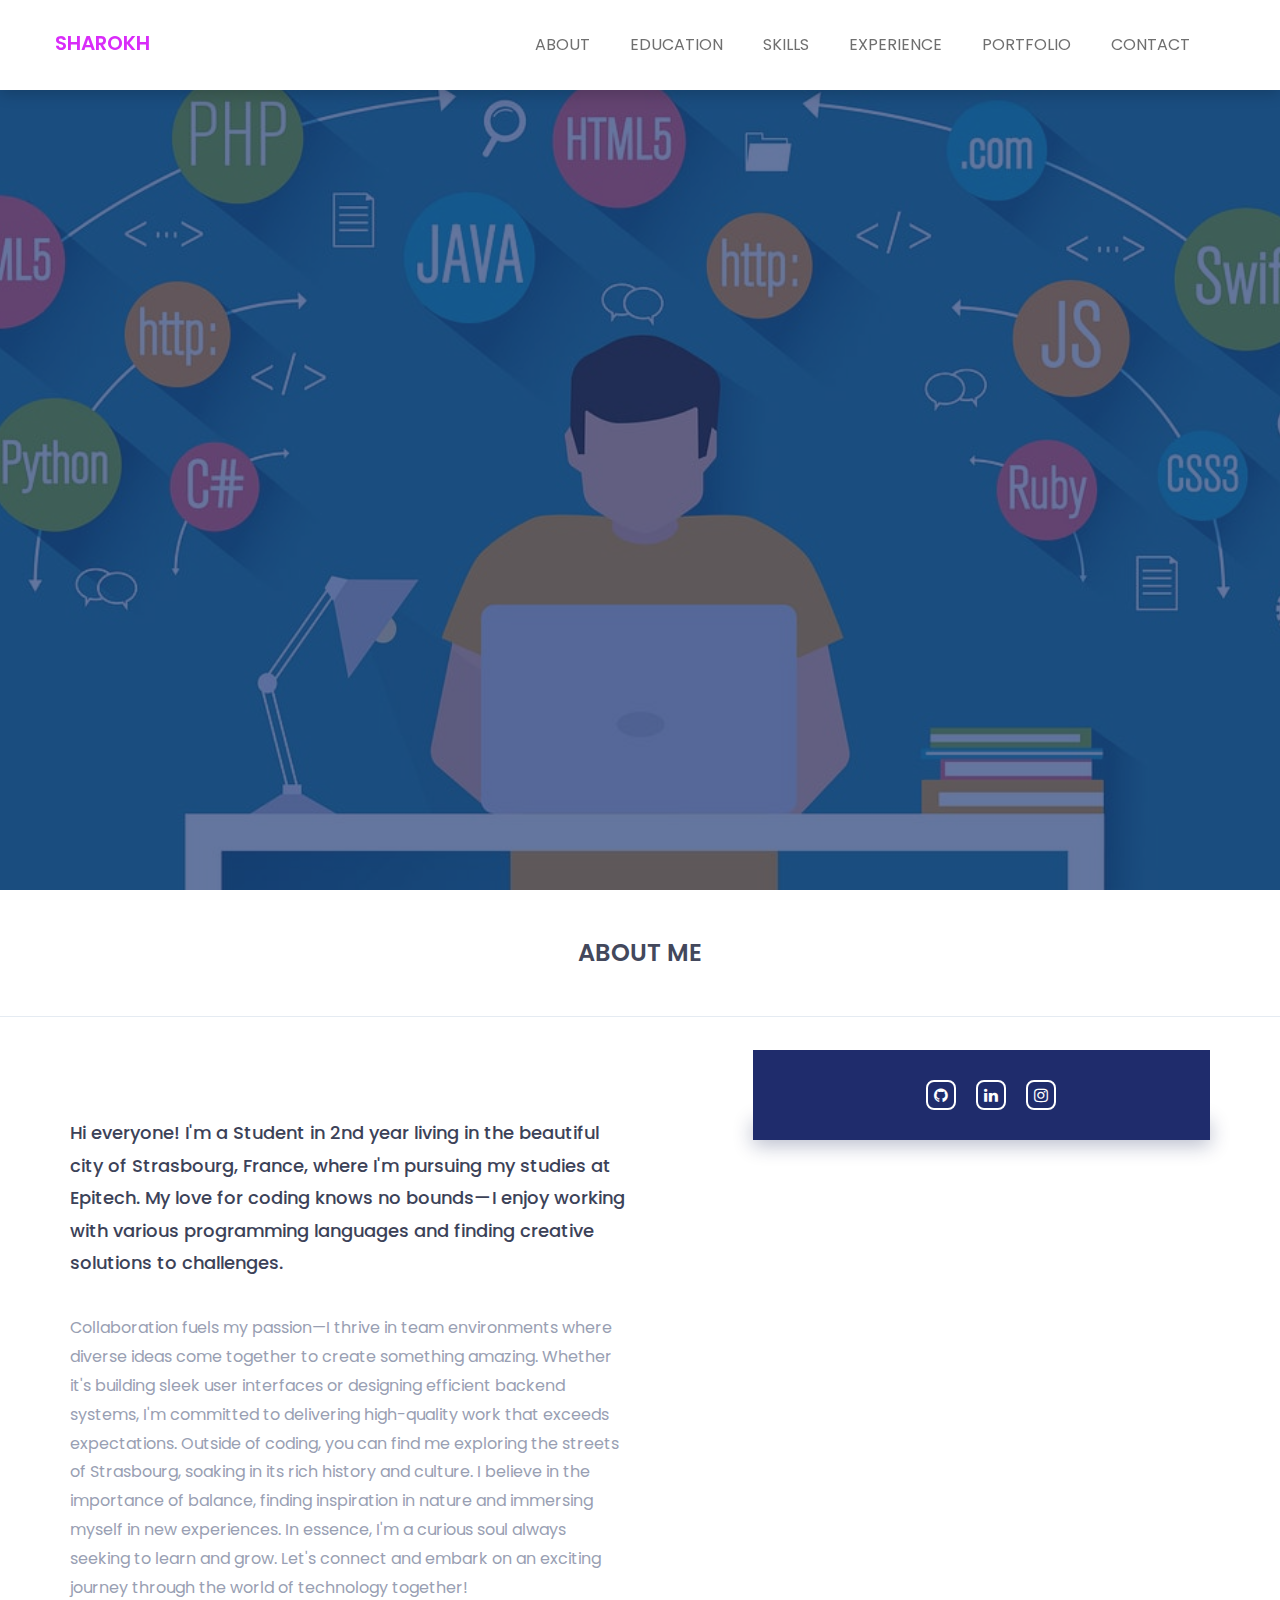
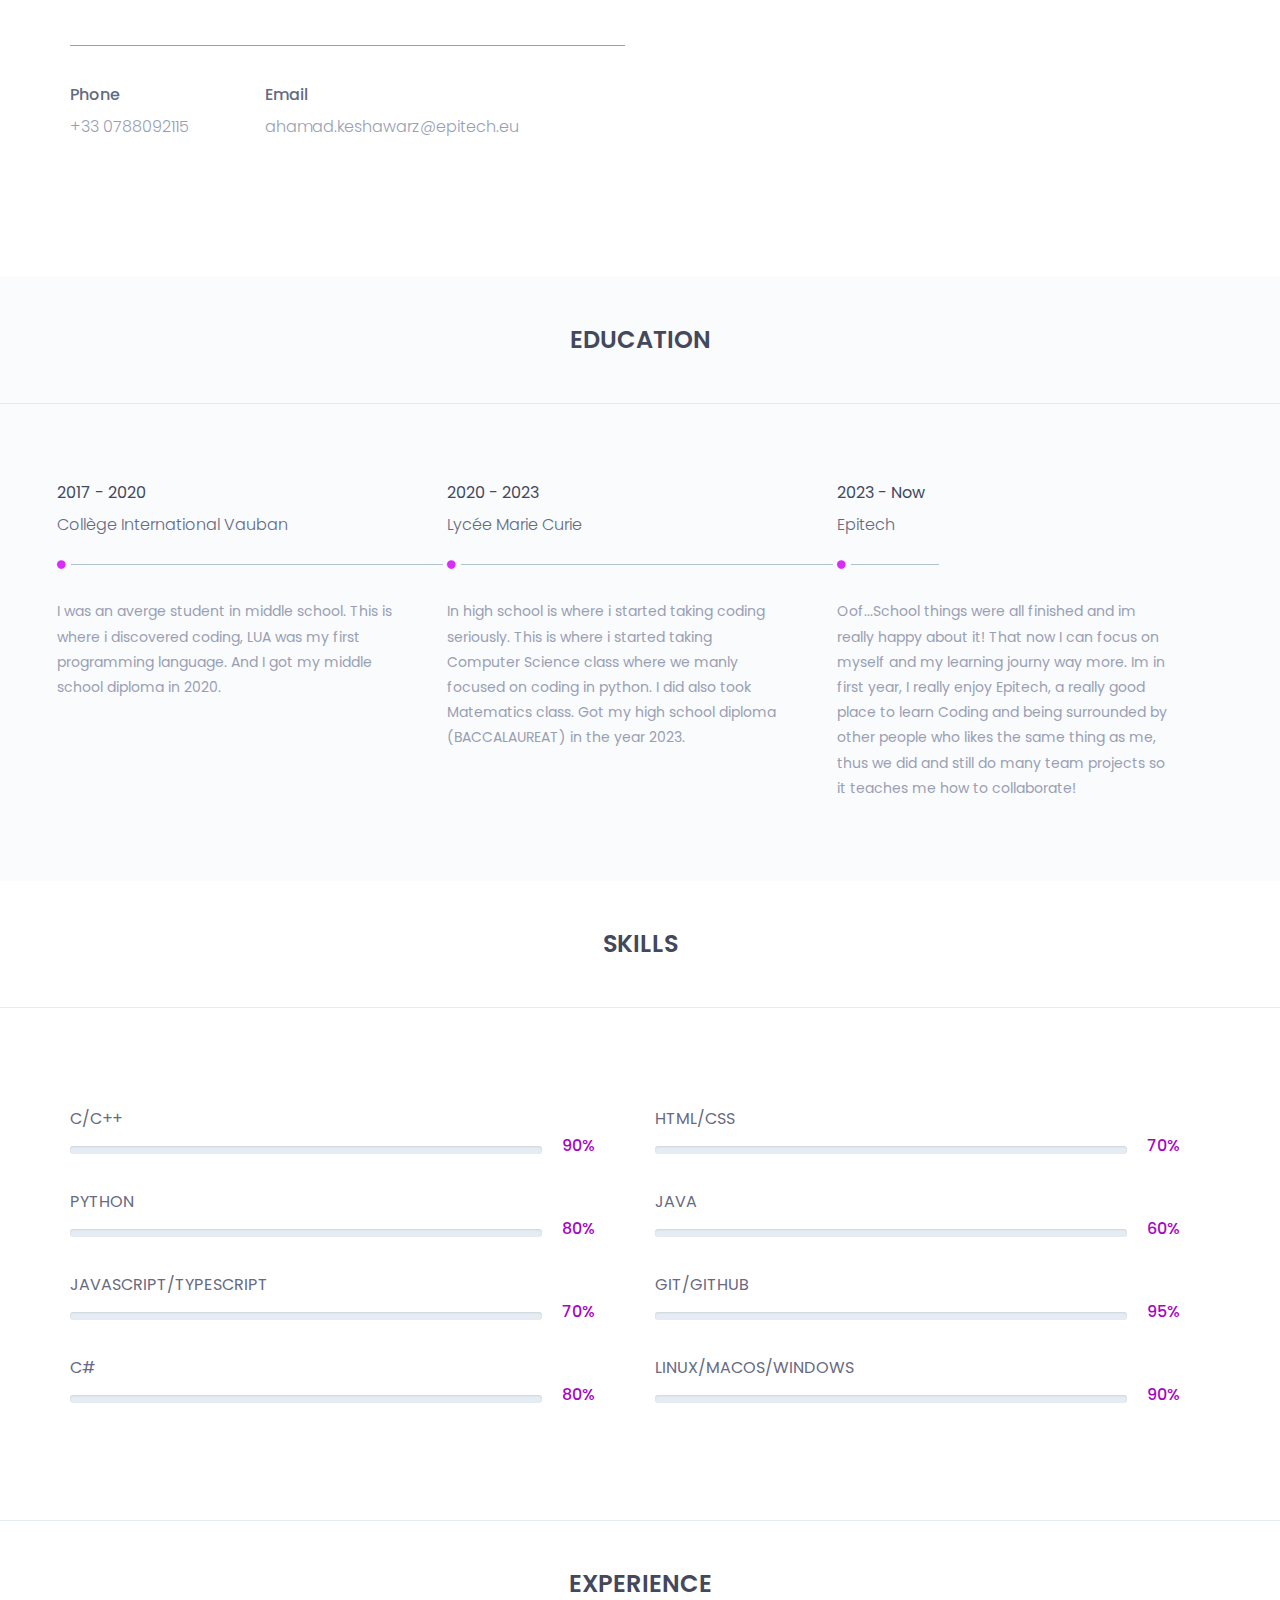
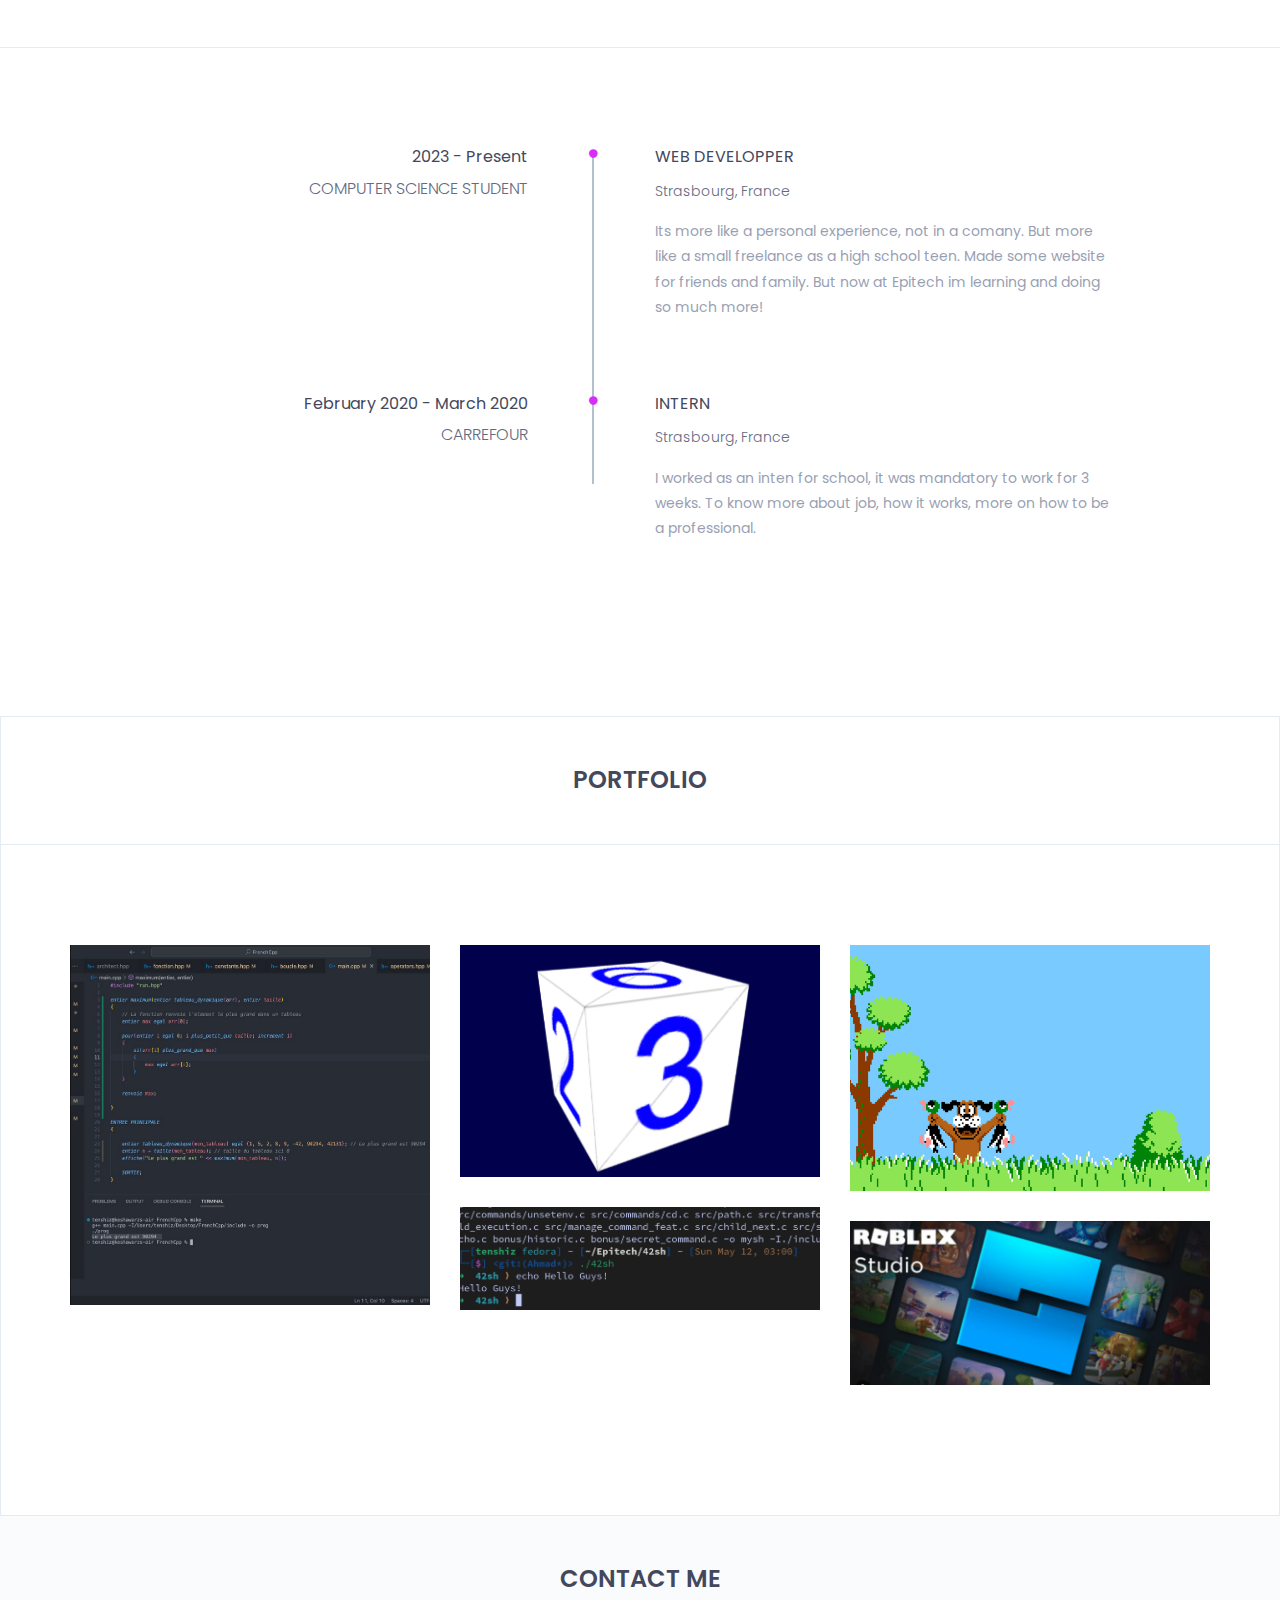
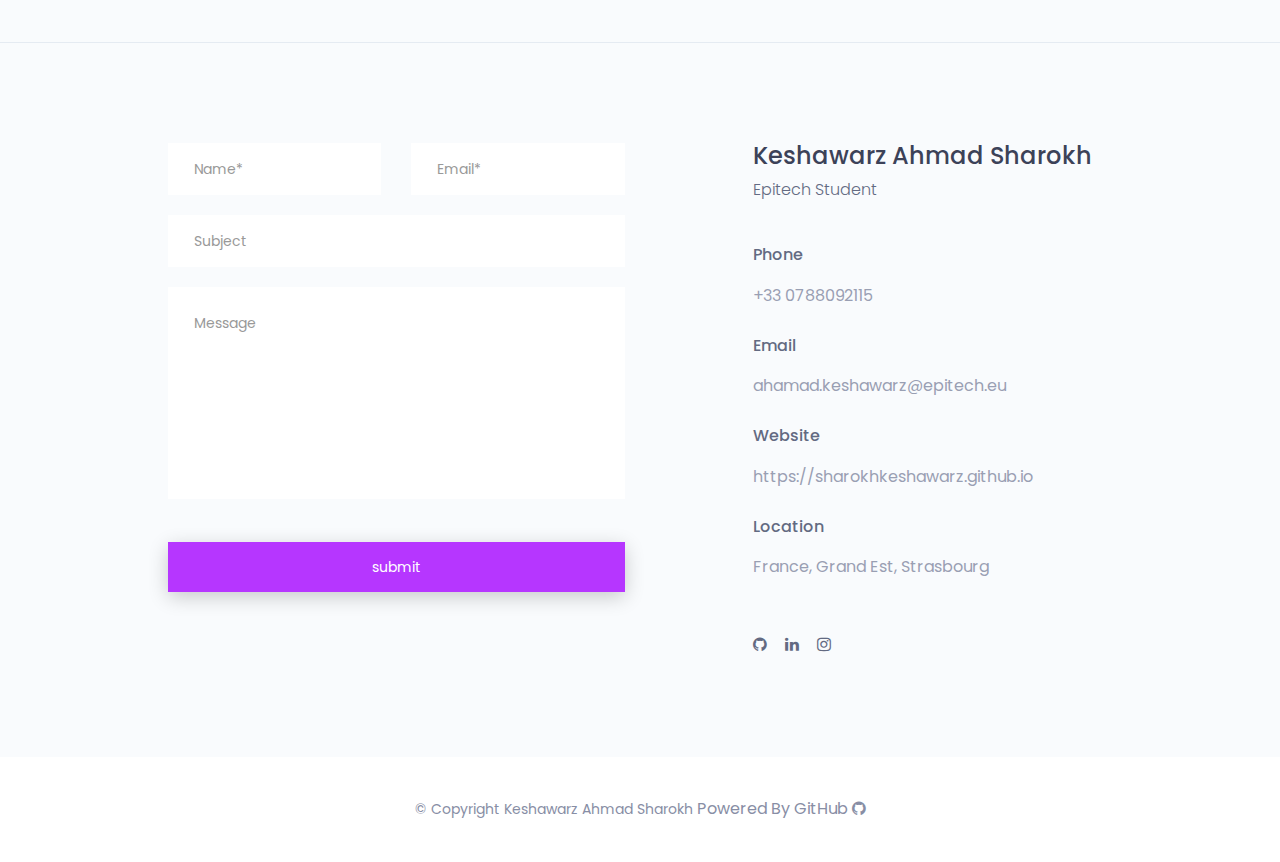
==== commit d357bdd2: "Finished" ====
--- a/index.html
+++ b/index.html
@@ -617,6 +617,10 @@
                     <h3>website</h3>
                     <p>https://sharokhkeshawarz.github.io</p>
                   </div>
+                  <div class="single-contact-add-info">
+                    <h3>Location</h3>
+                    <p>France, Grand Est, Strasbourg</p>
+                  </div>
                 </div>
               </div><!--/.contact-adress-->
               <div class="hm-foot-icon">
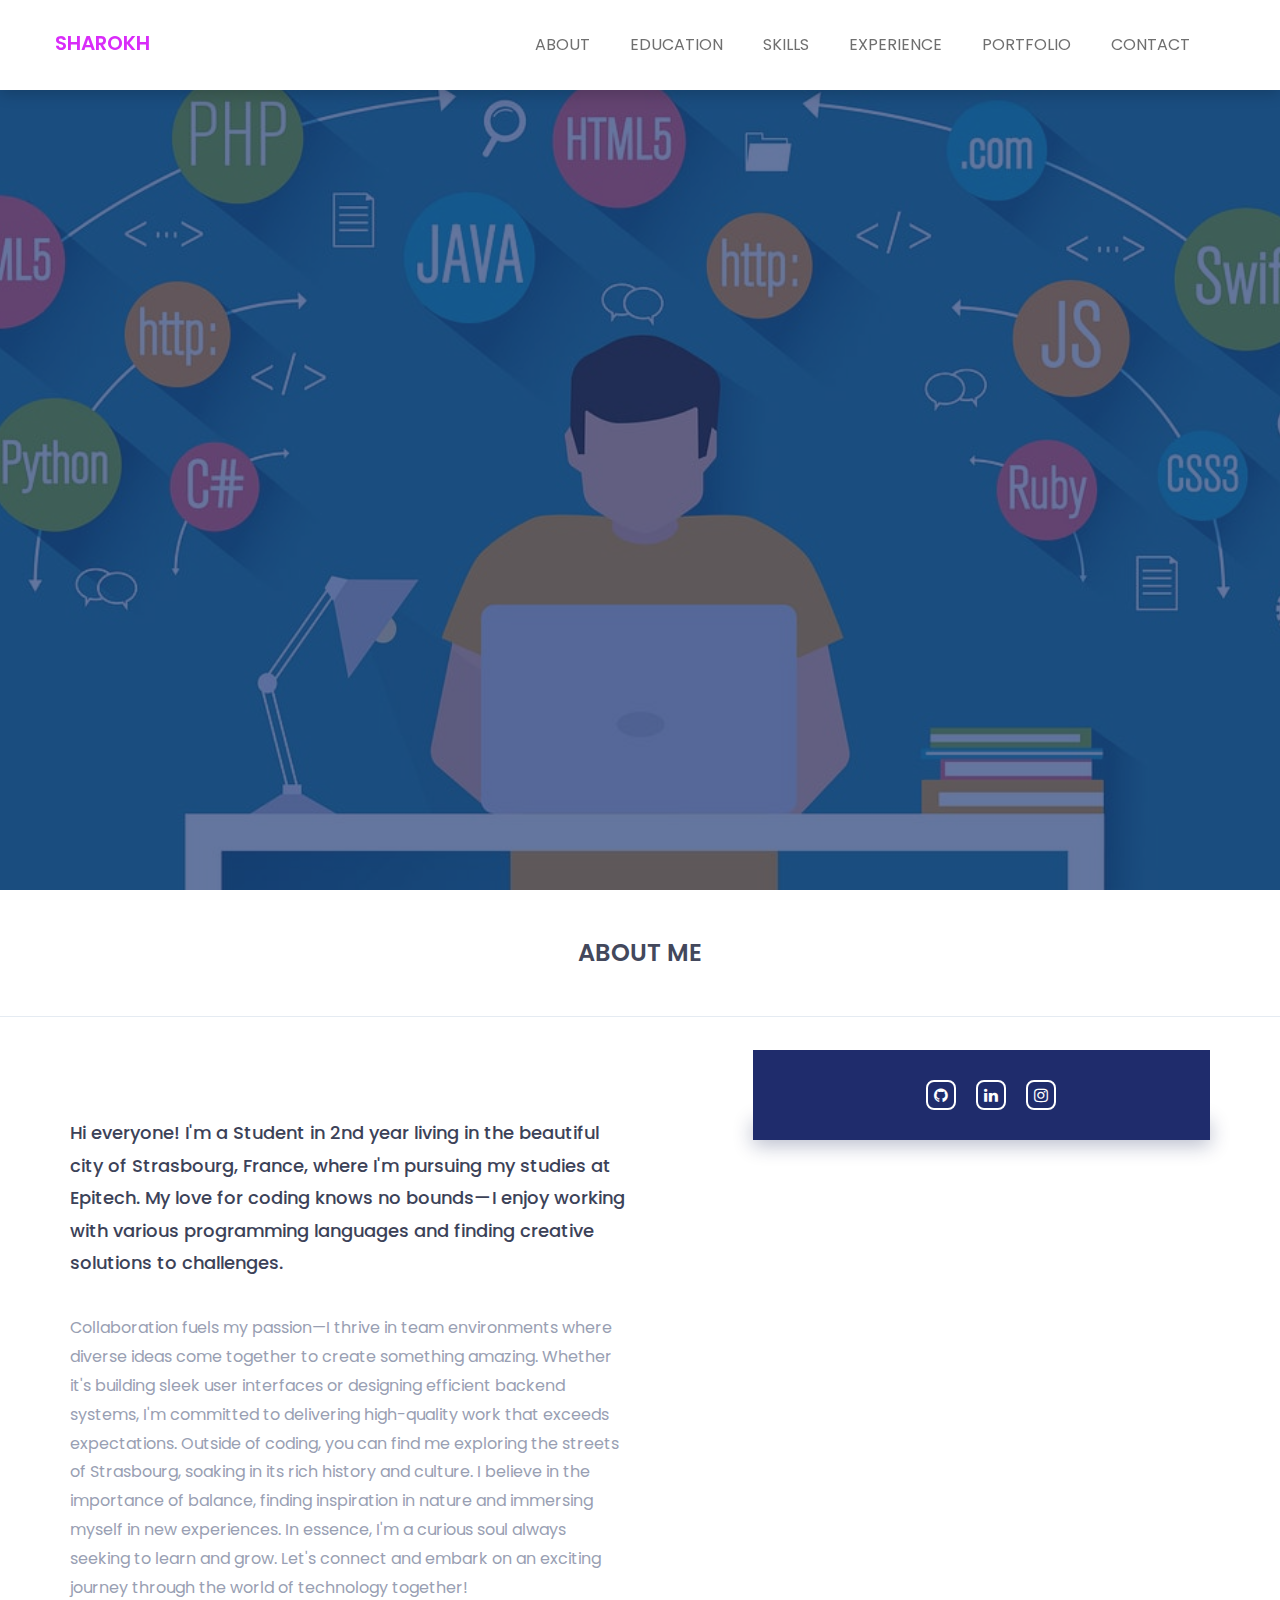
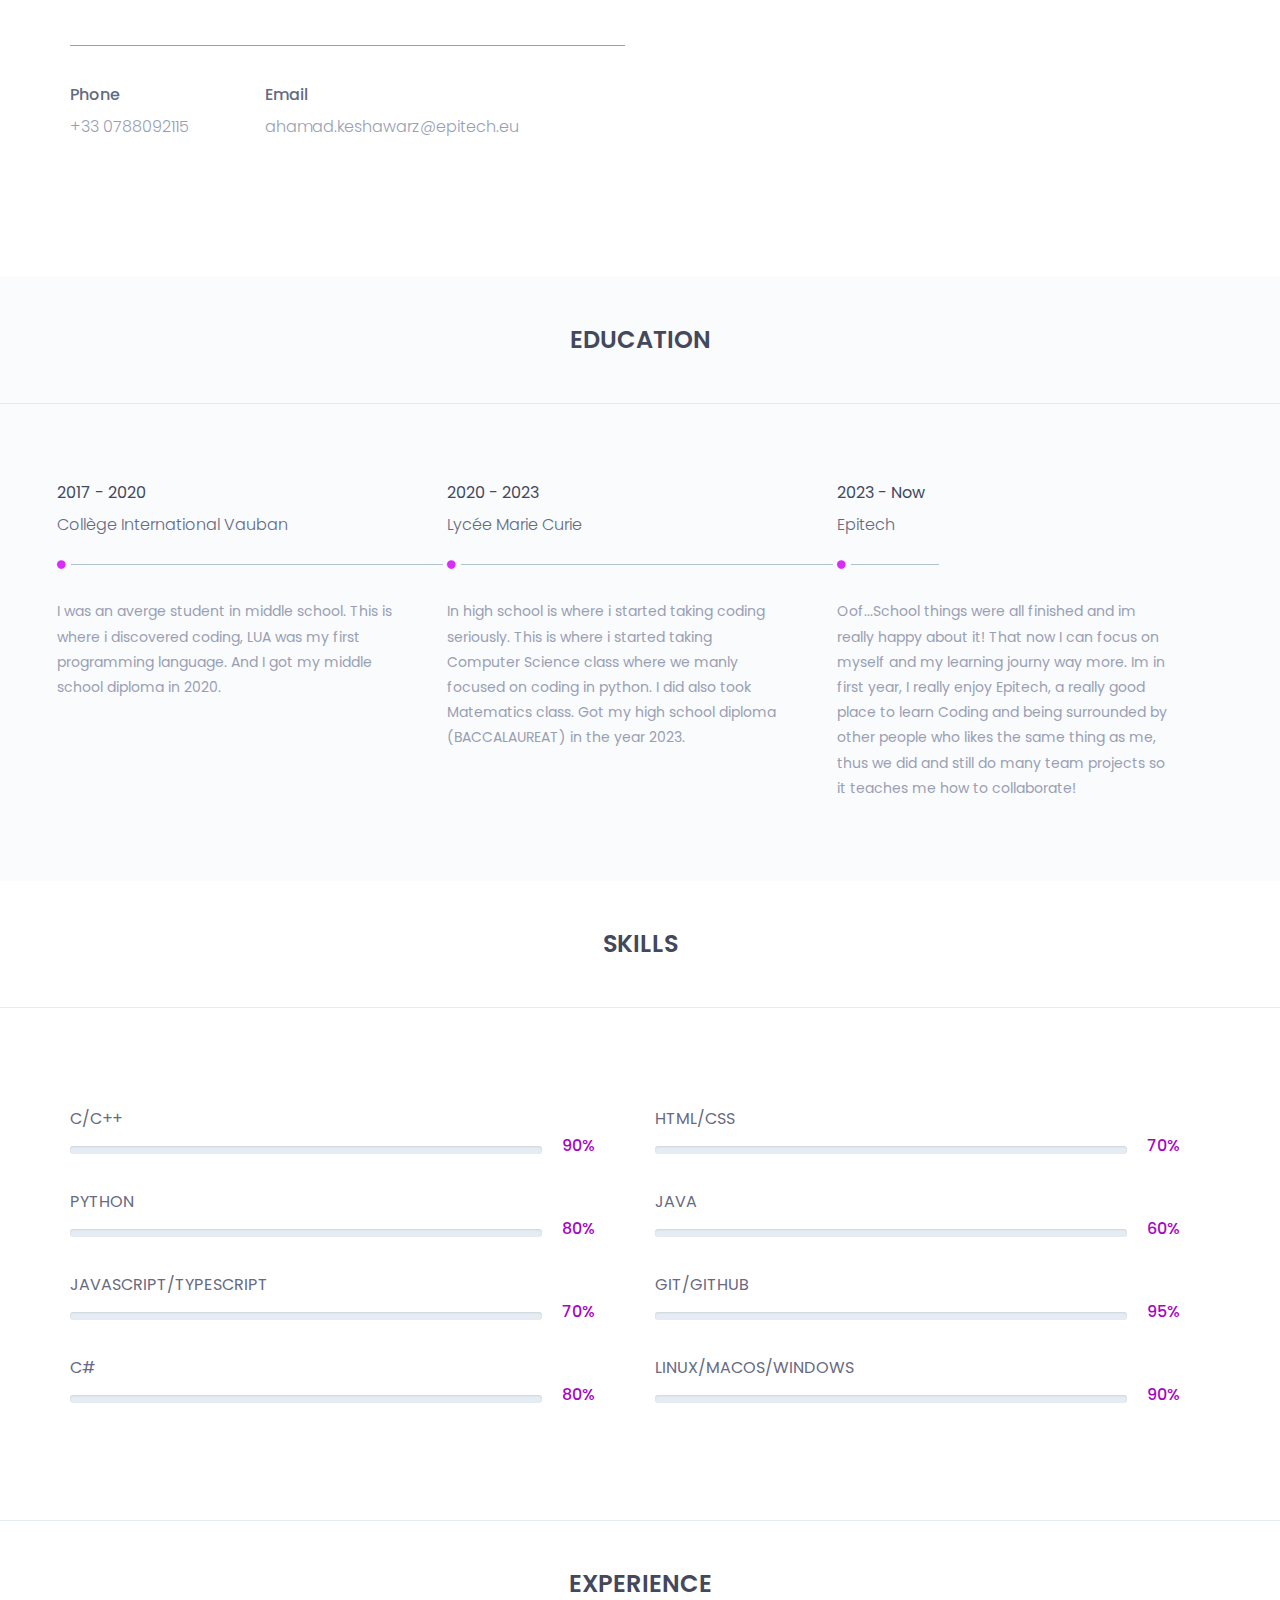
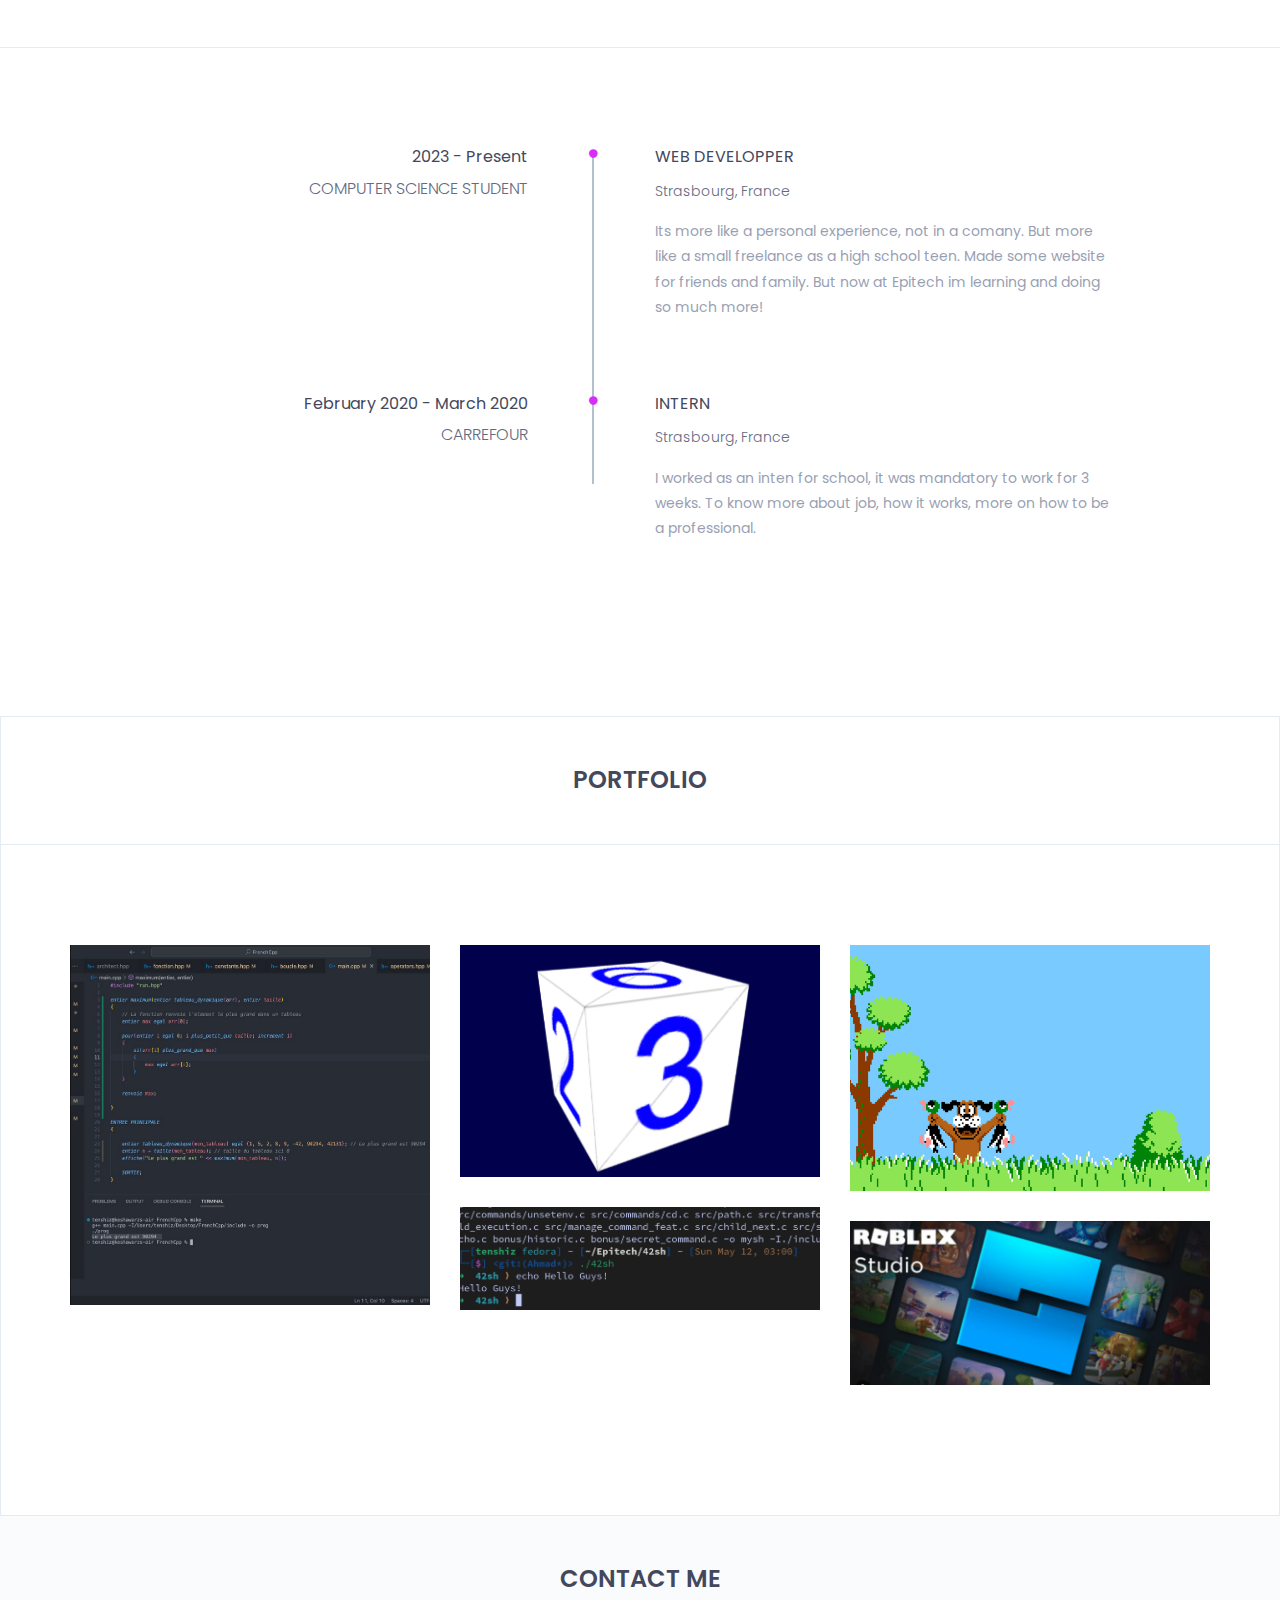
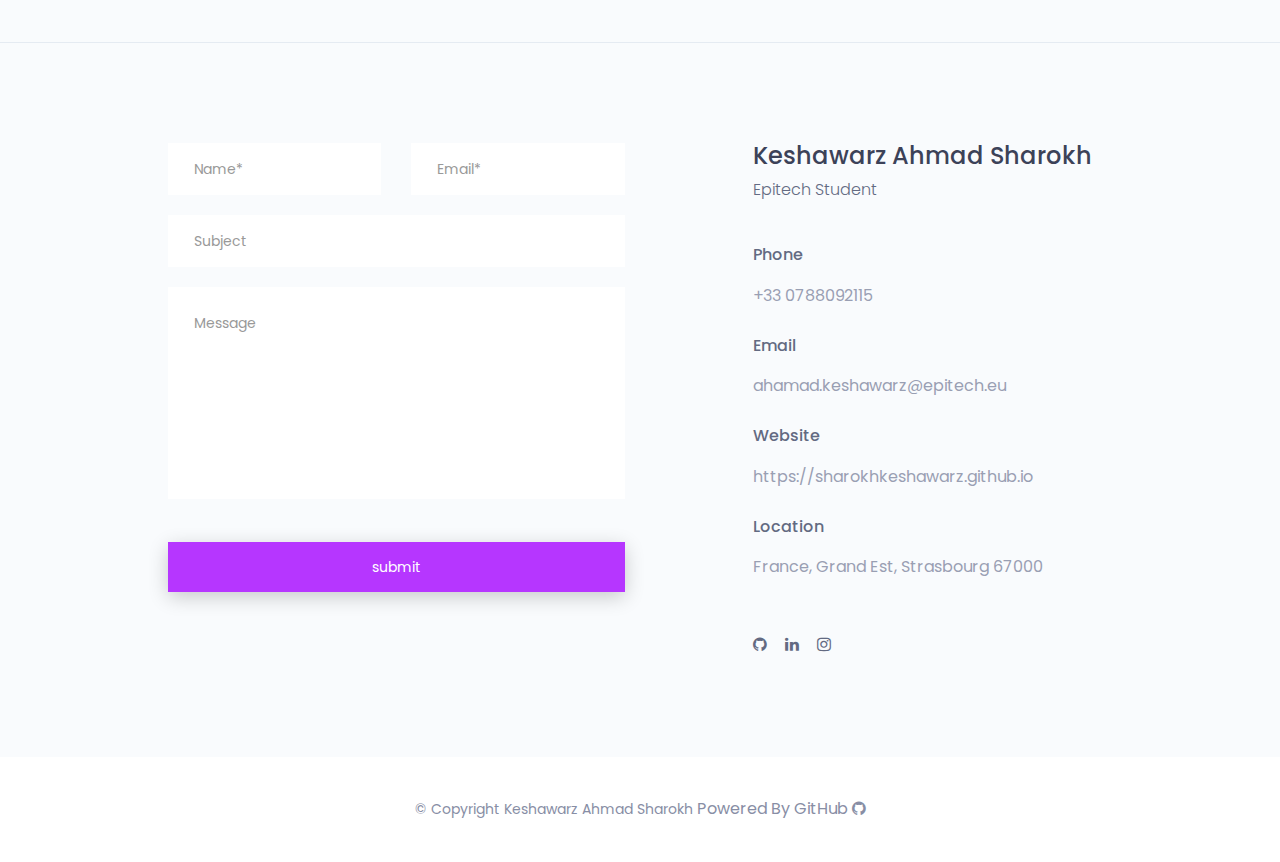
==== commit 4e014a59: "Finished" ====
--- a/index.html
+++ b/index.html
@@ -619,7 +619,7 @@
                   </div>
                   <div class="single-contact-add-info">
                     <h3>Location</h3>
-                    <p>France, Grand Est, Strasbourg</p>
+                    <p>France, Grand Est, Strasbourg 67000</p>
                   </div>
                 </div>
               </div><!--/.contact-adress-->
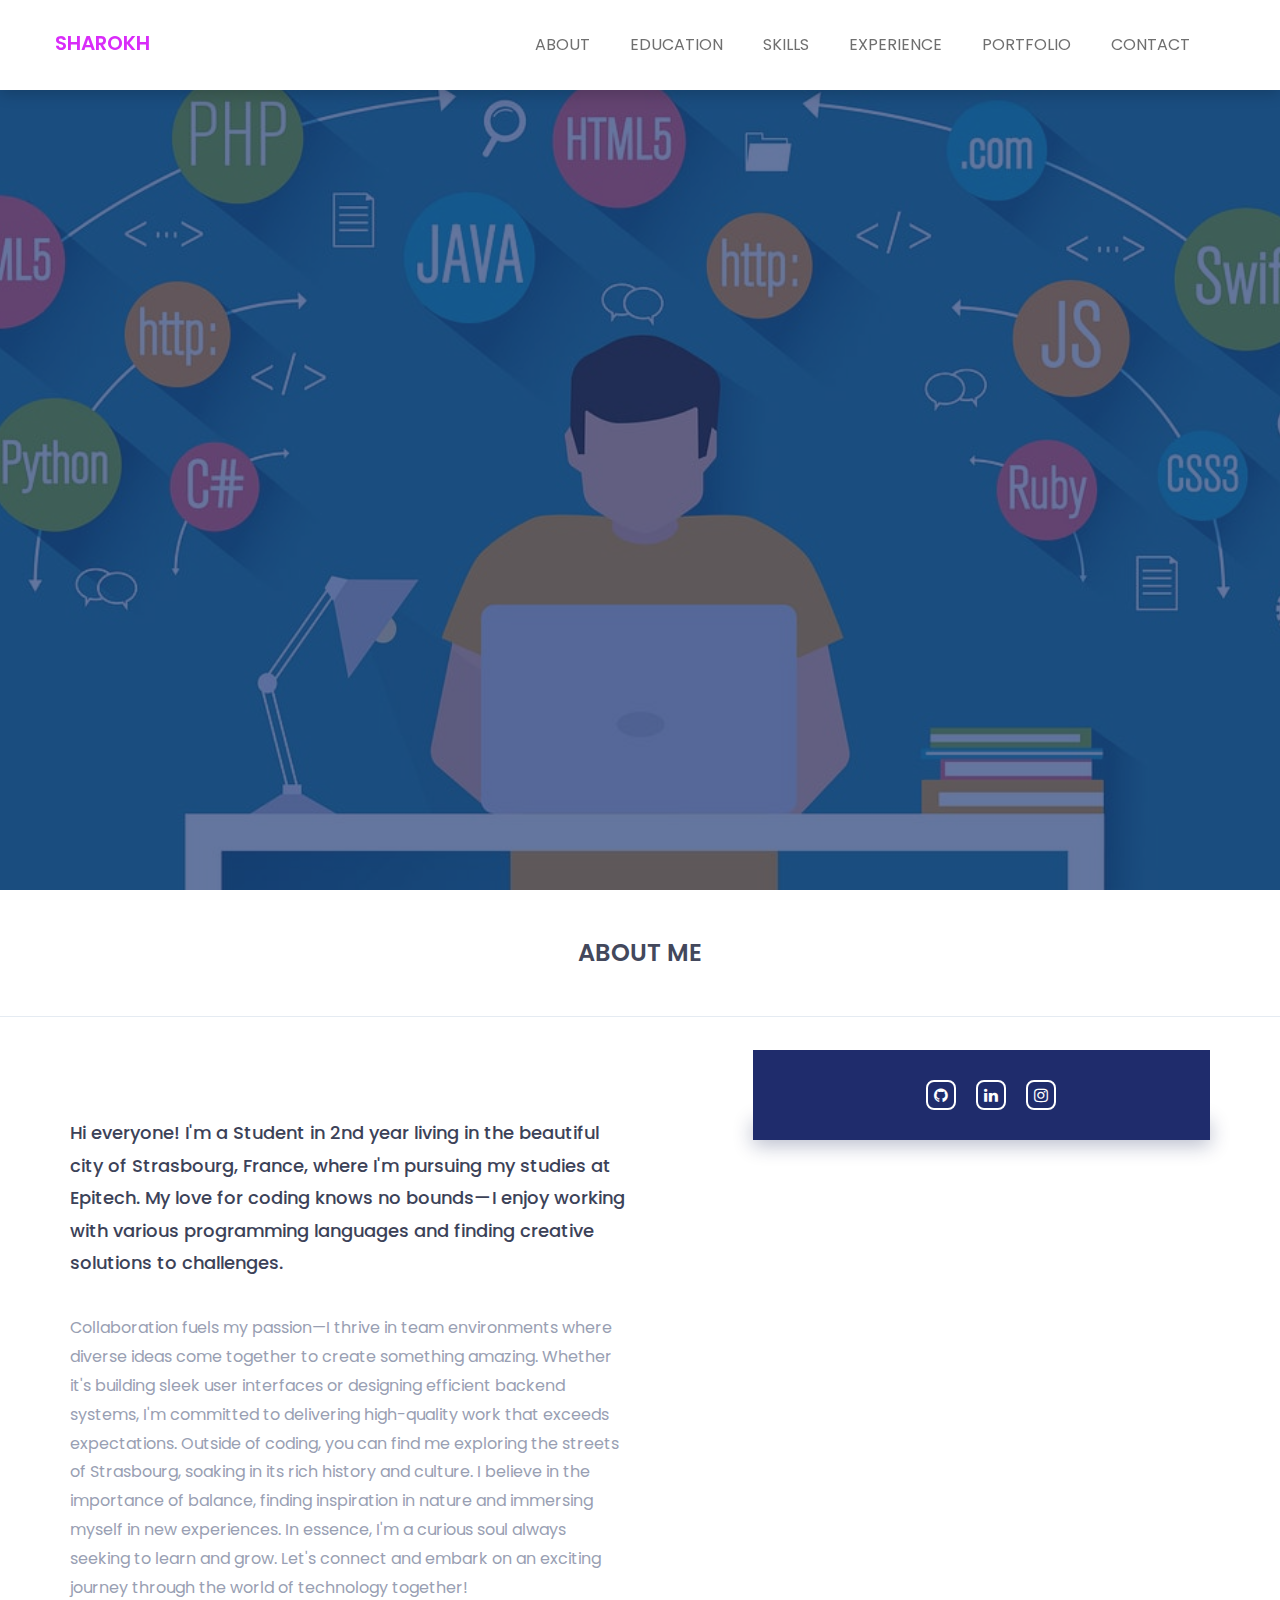
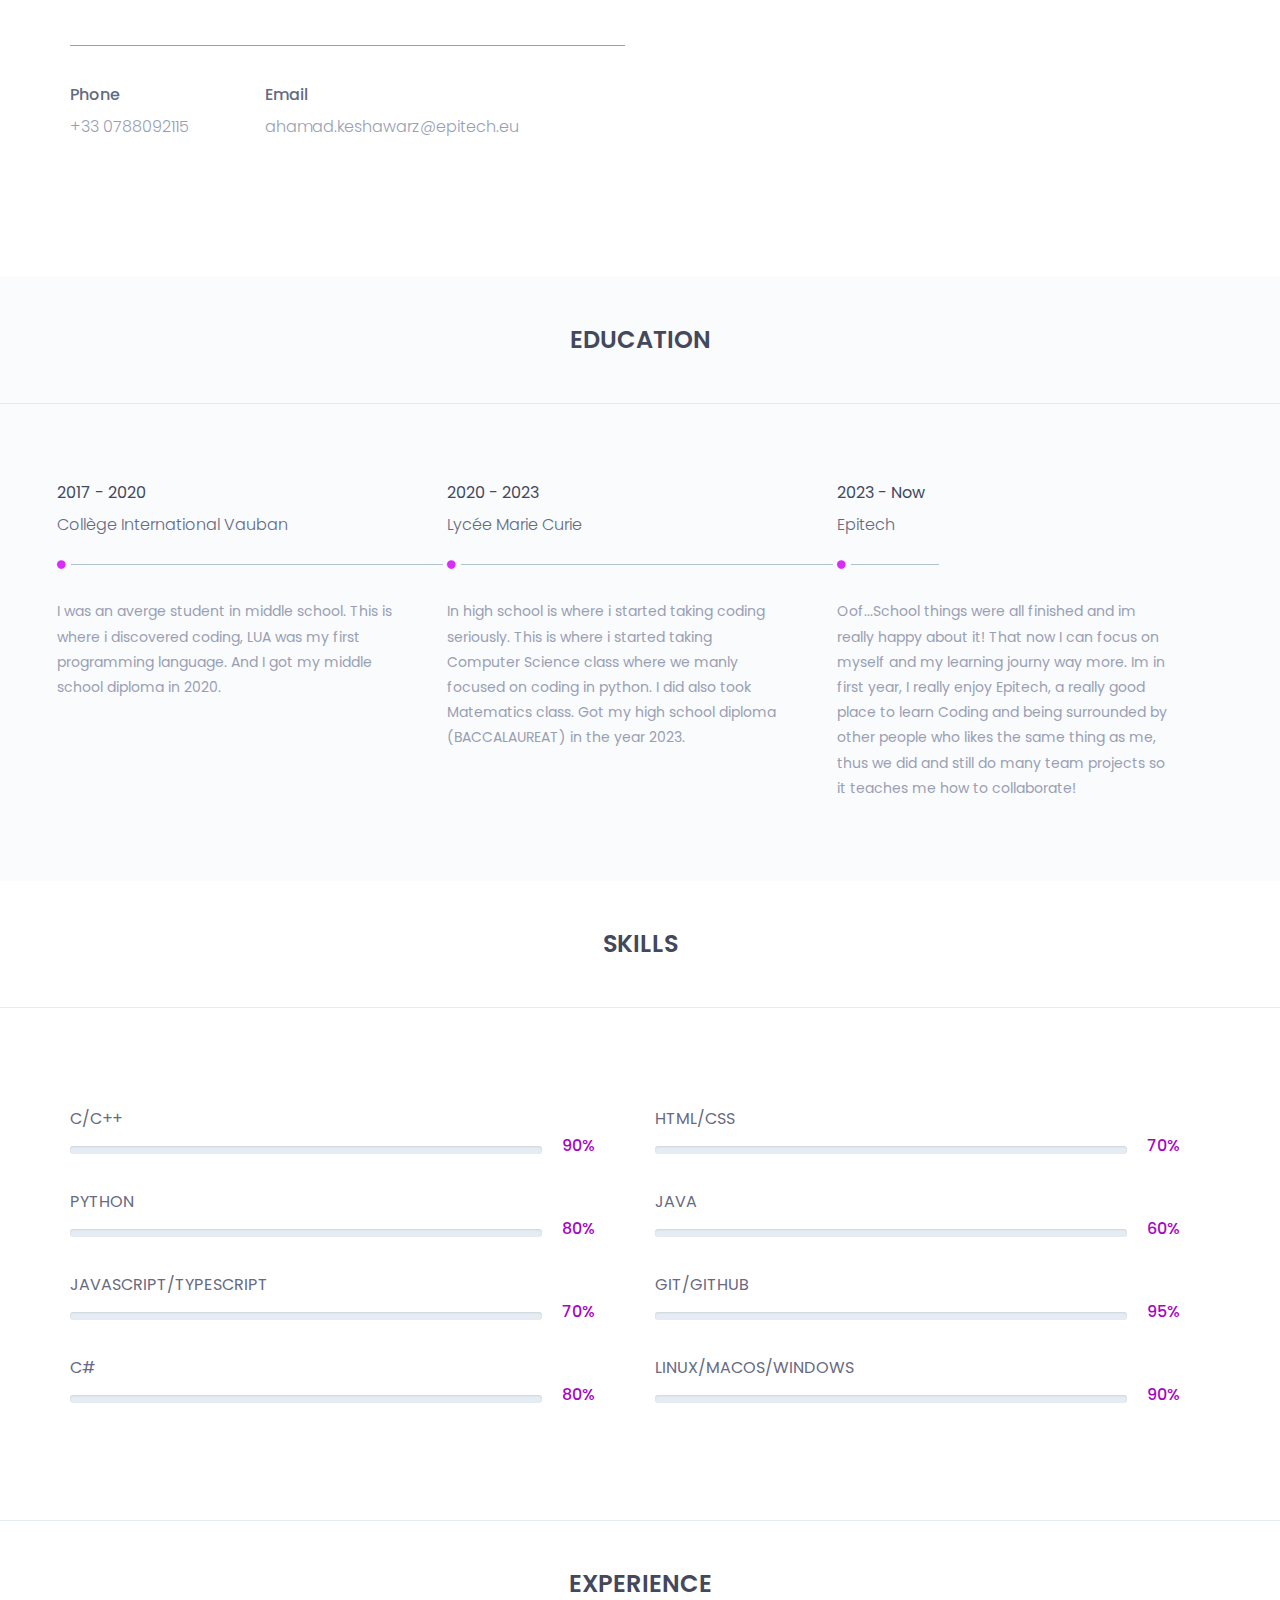
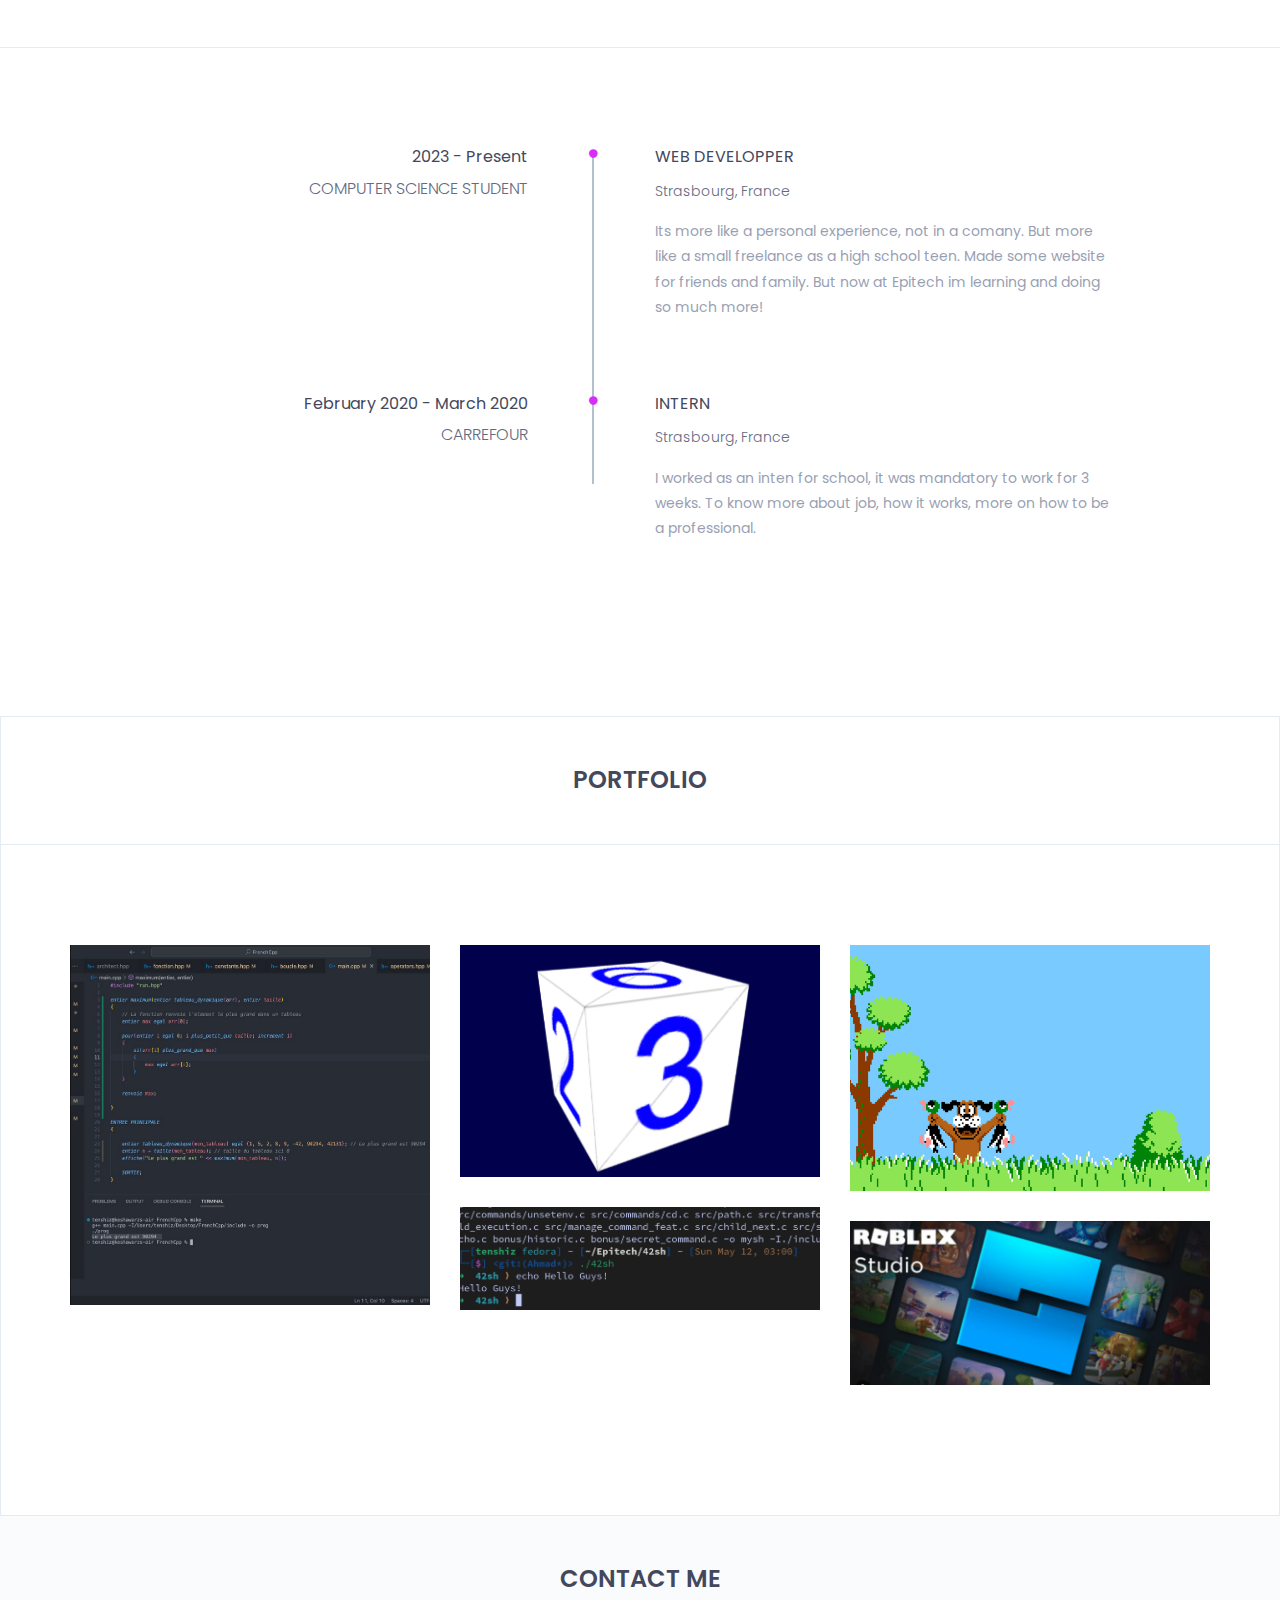
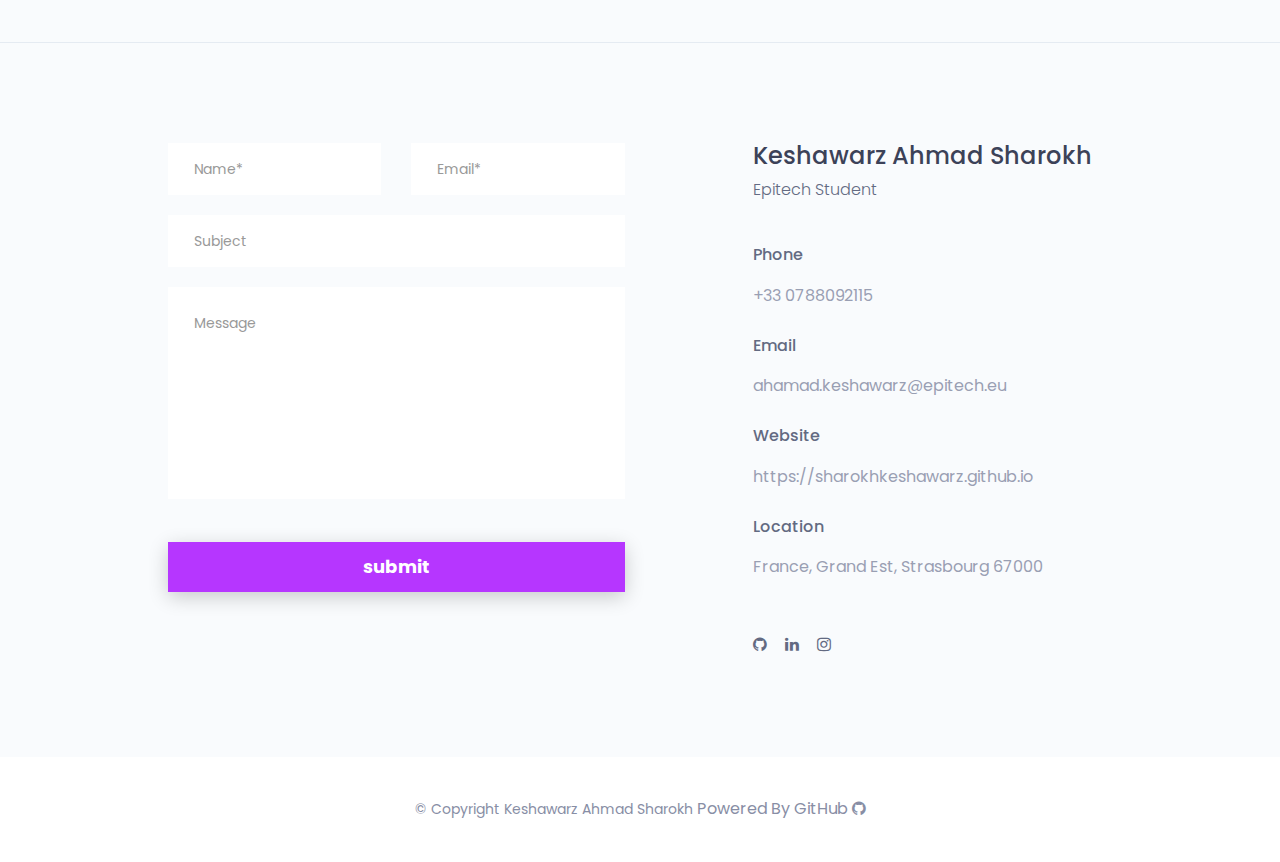
==== commit 150c2896: "Finished" ====
--- a/index.html
+++ b/index.html
@@ -589,7 +589,7 @@
                   <div class="row">
                     <div class="col-sm-12">
                       <div class="single-contact-btn">
-                        <button class="contact-btn" type="submit">submit</button>
+                        <button class="contact-btn" style="font-weight: bold; font-size: large;" type="submit">submit</button>
                       </div><!--/.single-single-contact-btn-->
                     </div><!--/.col-->
                   </div><!--/.row-->
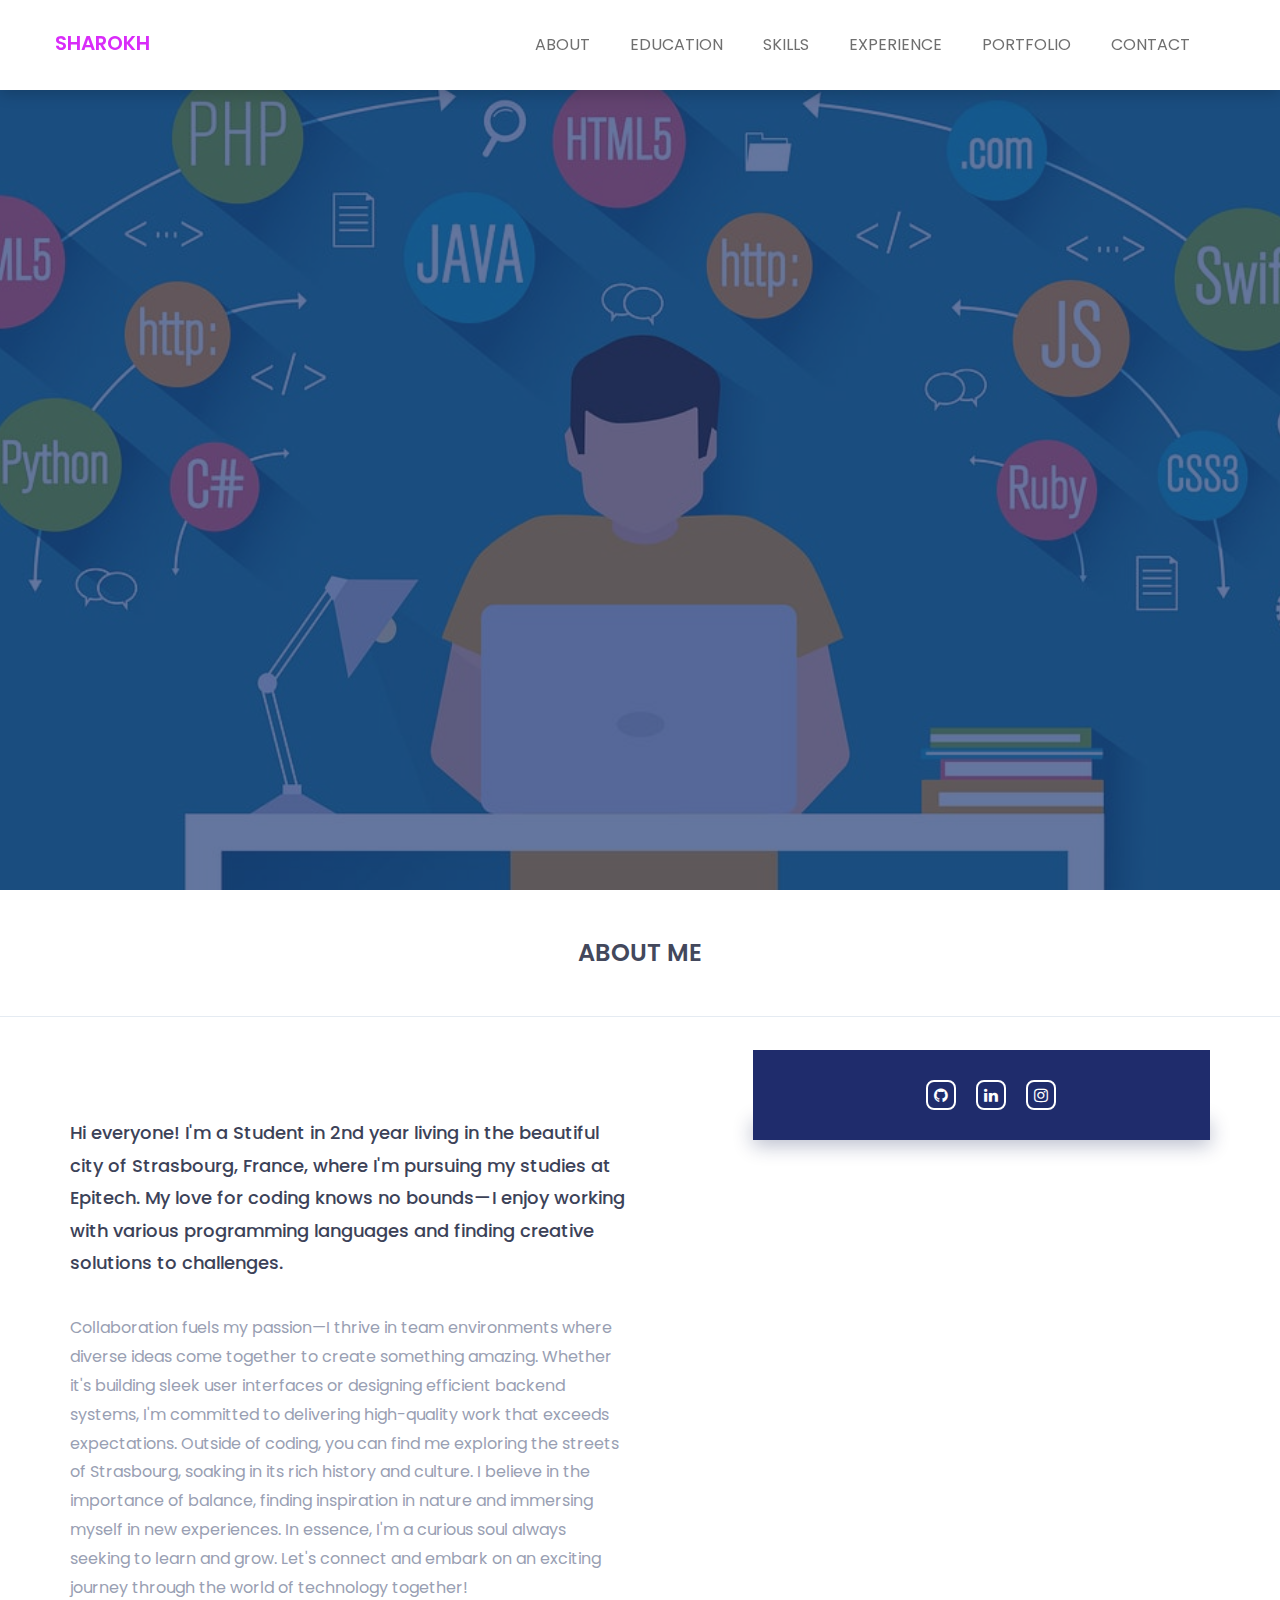
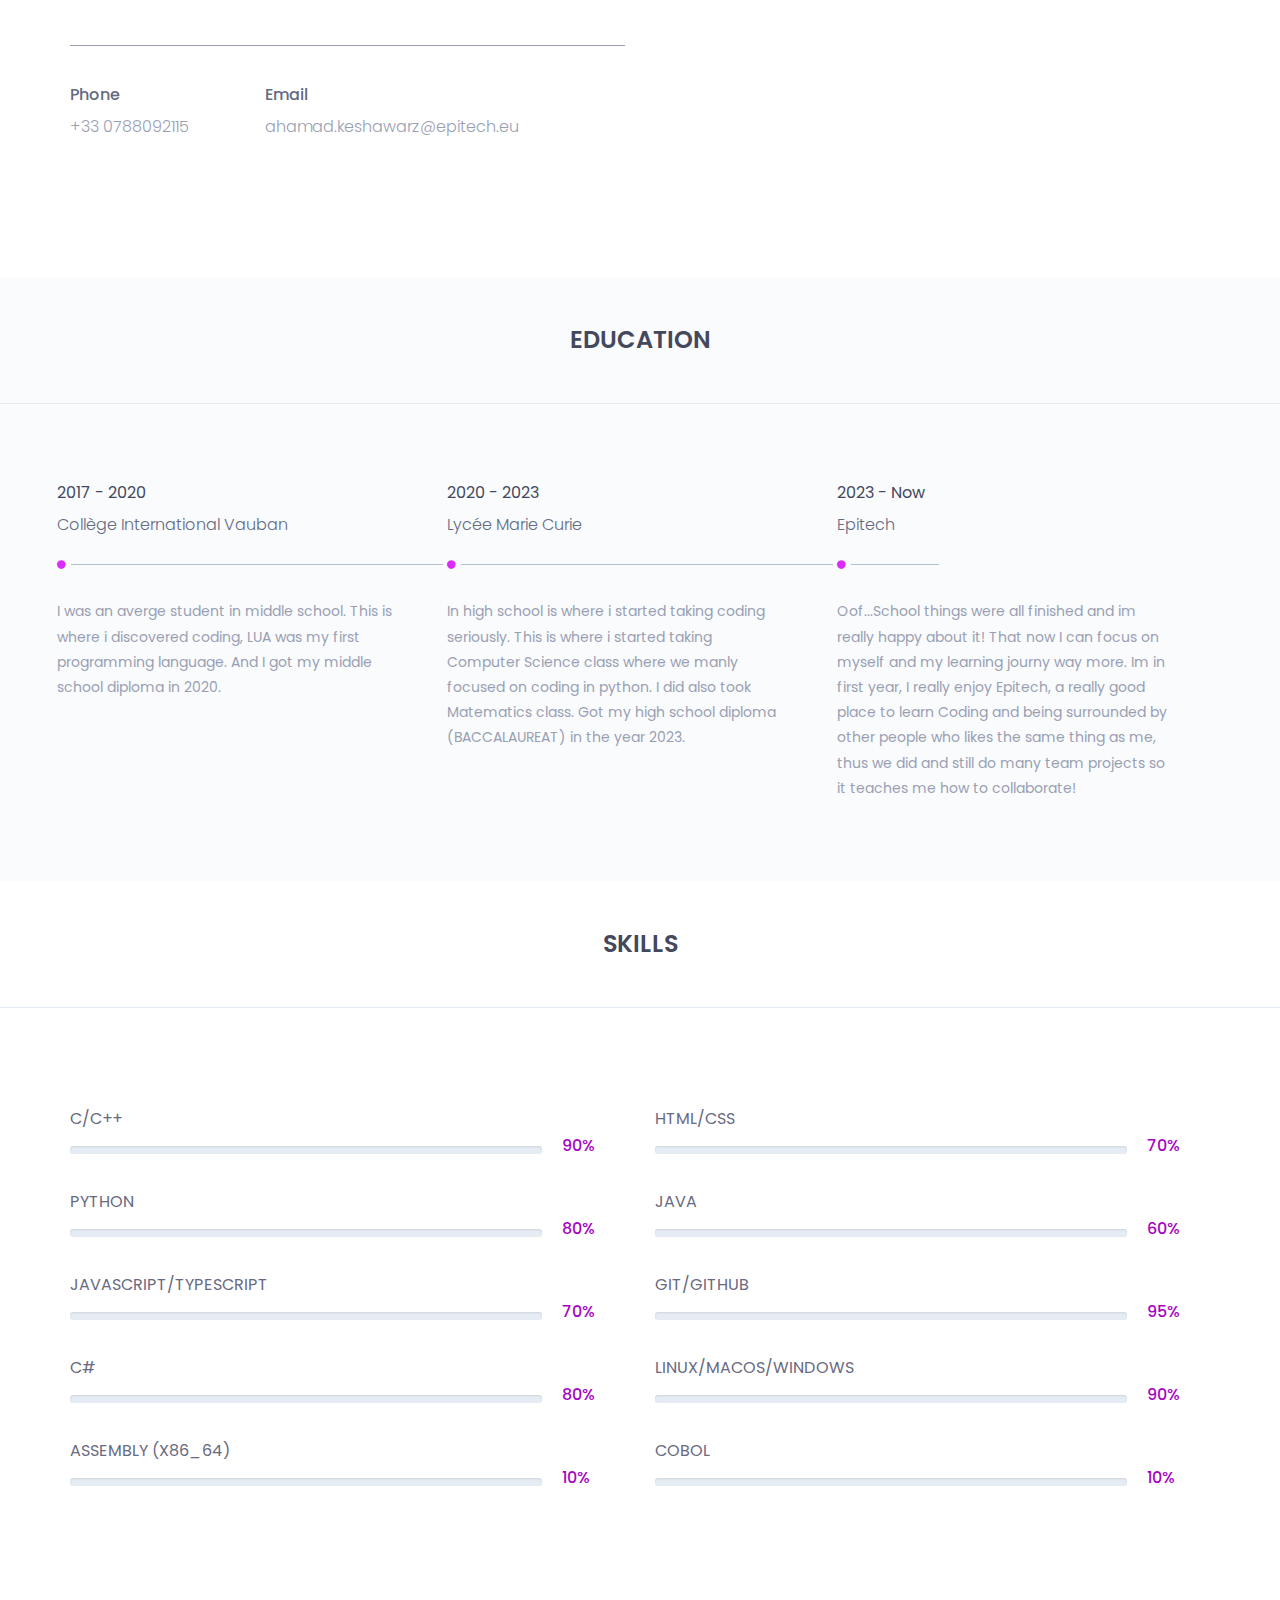
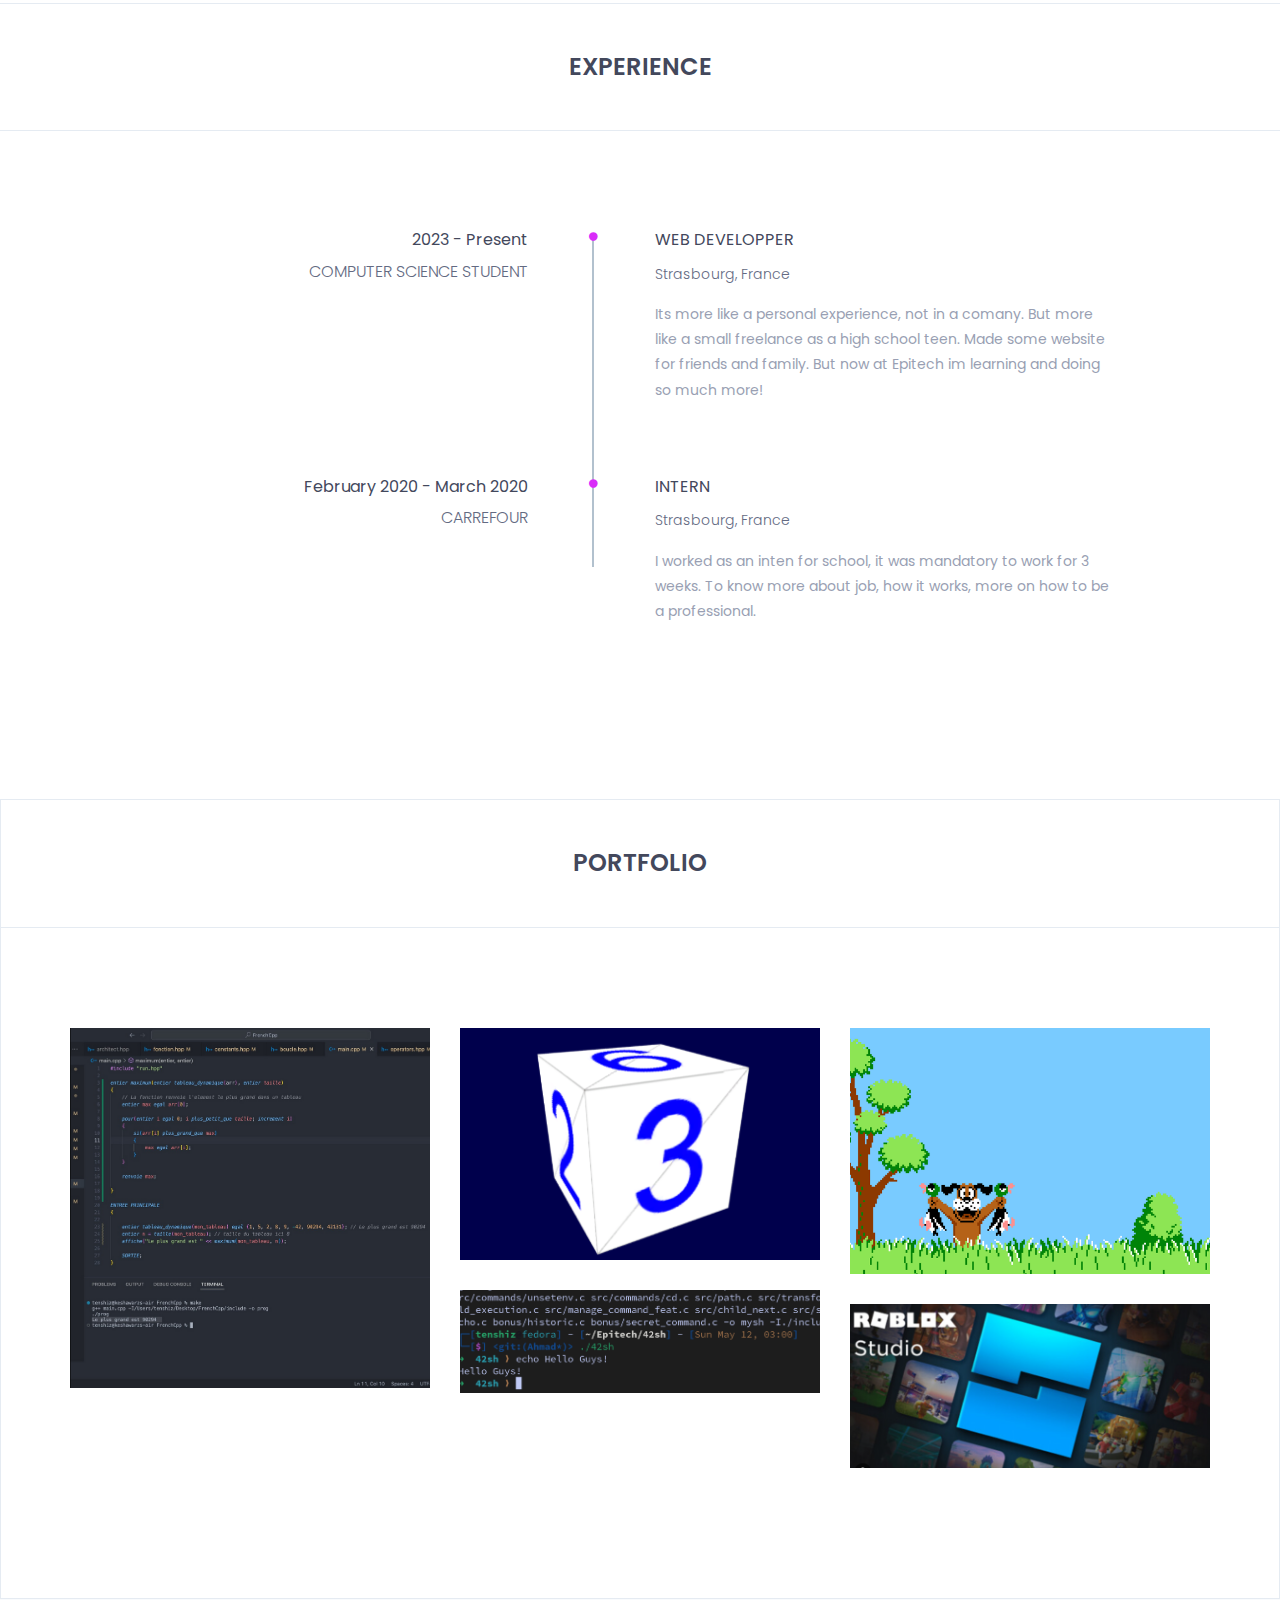
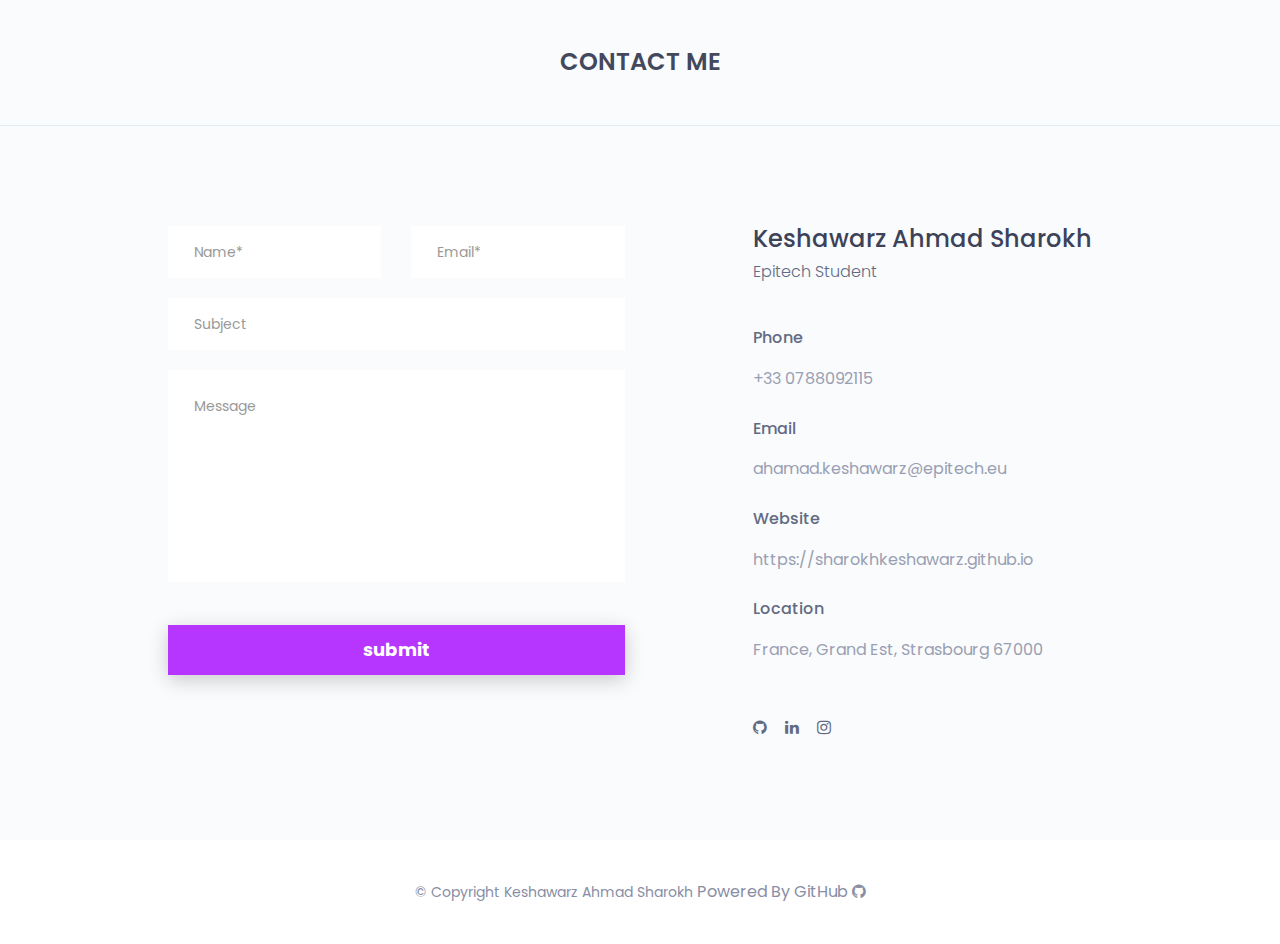
==== commit 654dc487: "Fix issues" ====
--- a/index.html
+++ b/index.html
@@ -106,8 +106,8 @@
           <div class="header-text">
             <h2>hi <span>,</span> i am <br> Keshawarz Ahmad Sharokh<span>.</span> </h2>
             <p>Epitech Student</p>
-            <a href="assets/download/CV.pdf" target="_blank" download>download resume</a> <!-- TODO:1 -->
-            <a href="assets/download/Lettre de motivation.pdf" target="_blank" download>download cover letter</a>
+            <a href="assets/download/CV-2.pdf" target="_blank" download>download resume</a> <!-- TODO:1 -->
+            <a href="assets/download/Motivation_Letter.pdf" target="_blank" download>download cover letter</a>
             <!-- TODO:1 -->
           </div><!--/.header-text-->
         </div><!--/.col-->
@@ -299,7 +299,6 @@
                   <div class="progress ">
                     <div class="progress-bar" role="progressbar" aria-valuenow="80" aria-valuemin="10"
                       aria-valuemax="100">
-
                     </div>
                   </div>
                   <h3>80%</h3>
@@ -327,6 +326,17 @@
                     </div>
                   </div>
                   <h3>80%</h3>
+                </div>
+              </div><!-- /.barWrapper -->
+              <div class="barWrapper">
+                <span class="progressText">Assembly (x86_64)</span>
+                <div class="single-progress-txt">
+                  <div class="progress ">
+                    <div class="progress-bar" role="progressbar" aria-valuenow="10" aria-valuemin="10"
+                      aria-valuemax="100">
+                    </div>
+                  </div>
+                  <h3>10%</h3>
                 </div>
               </div><!-- /.barWrapper -->
             </div>
@@ -379,6 +389,17 @@
                     </div>
                   </div>
                   <h3>90%</h3>
+                </div>
+              </div><!-- /.barWrapper -->
+              <div class="barWrapper">
+                <span class="progressText"> COBOL</span>
+                <div class="single-progress-txt">
+                  <div class="progress ">
+                    <div class="progress-bar" role="progressbar" aria-valuenow="10" aria-valuemin="10"
+                      aria-valuemax="100">
+                    </div>
+                  </div>
+                  <h3>10%</h3>
                 </div>
               </div><!-- /.barWrapper -->
             </div>
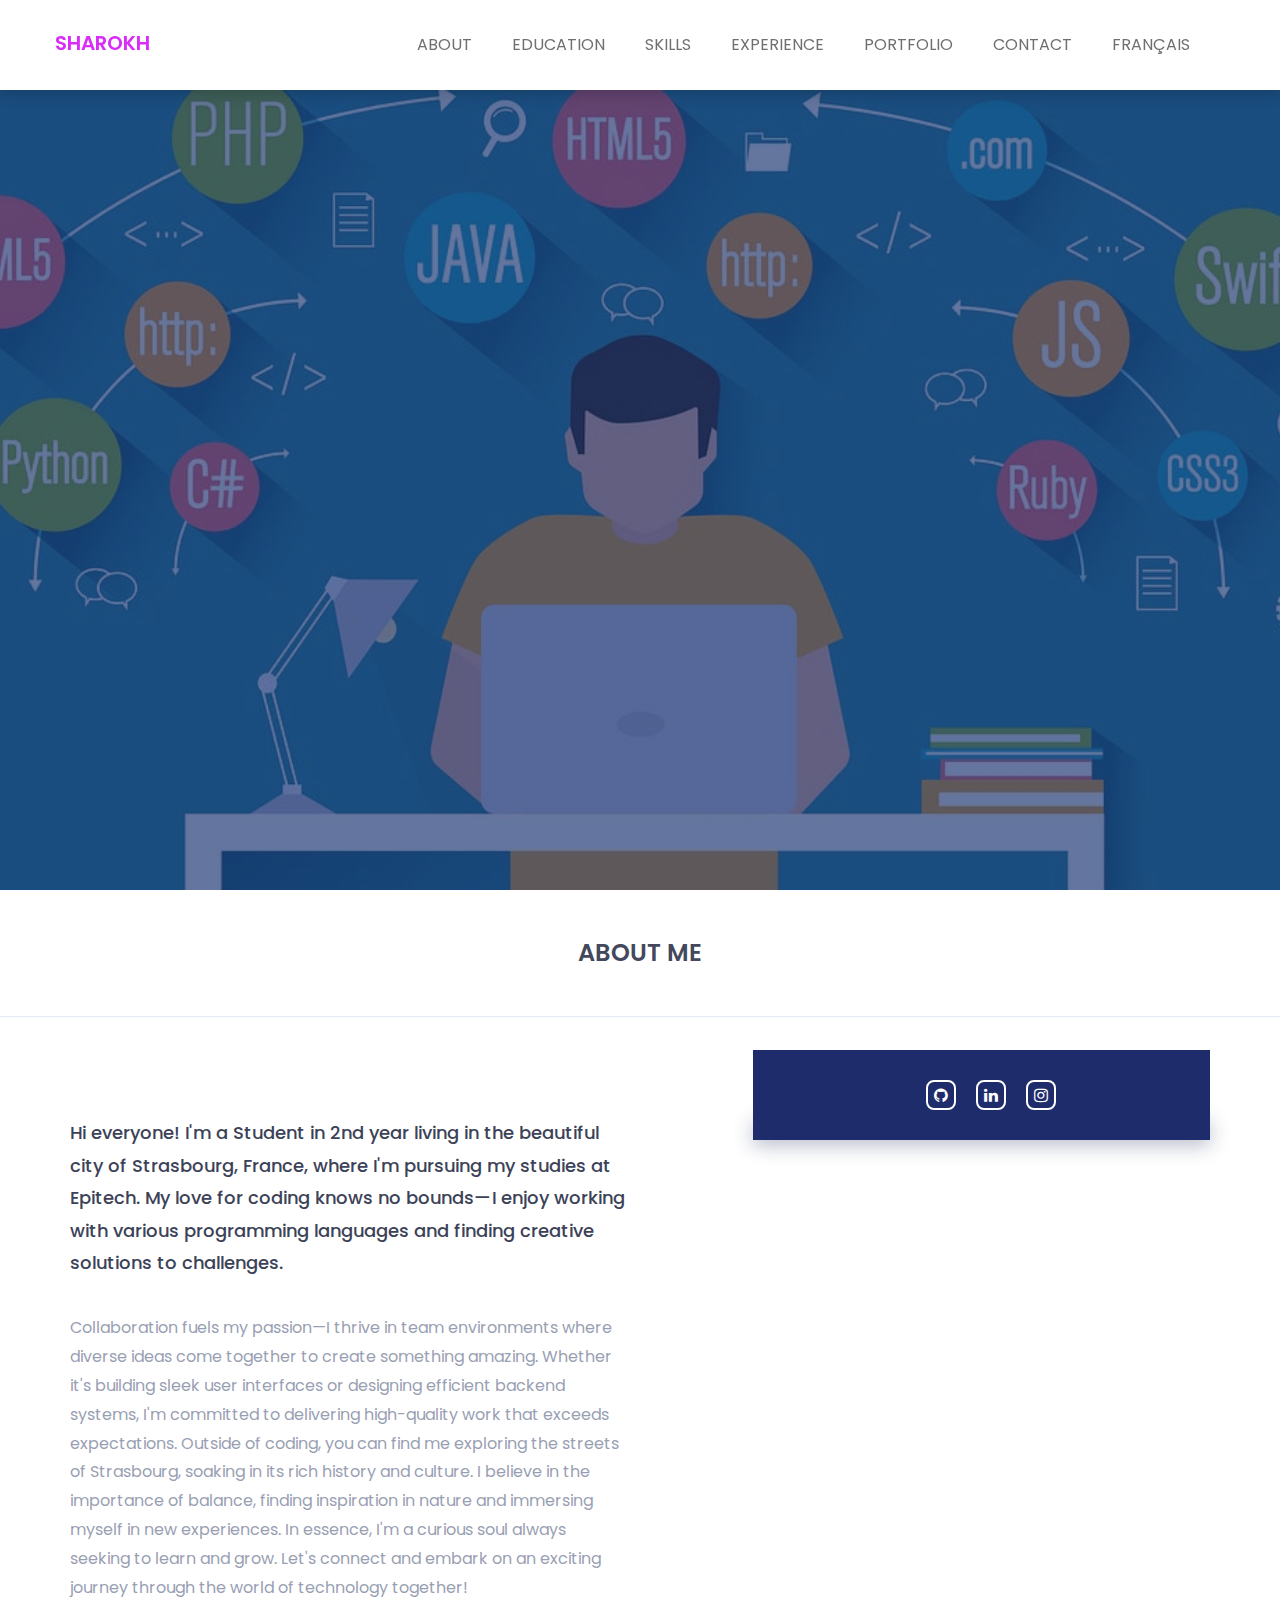
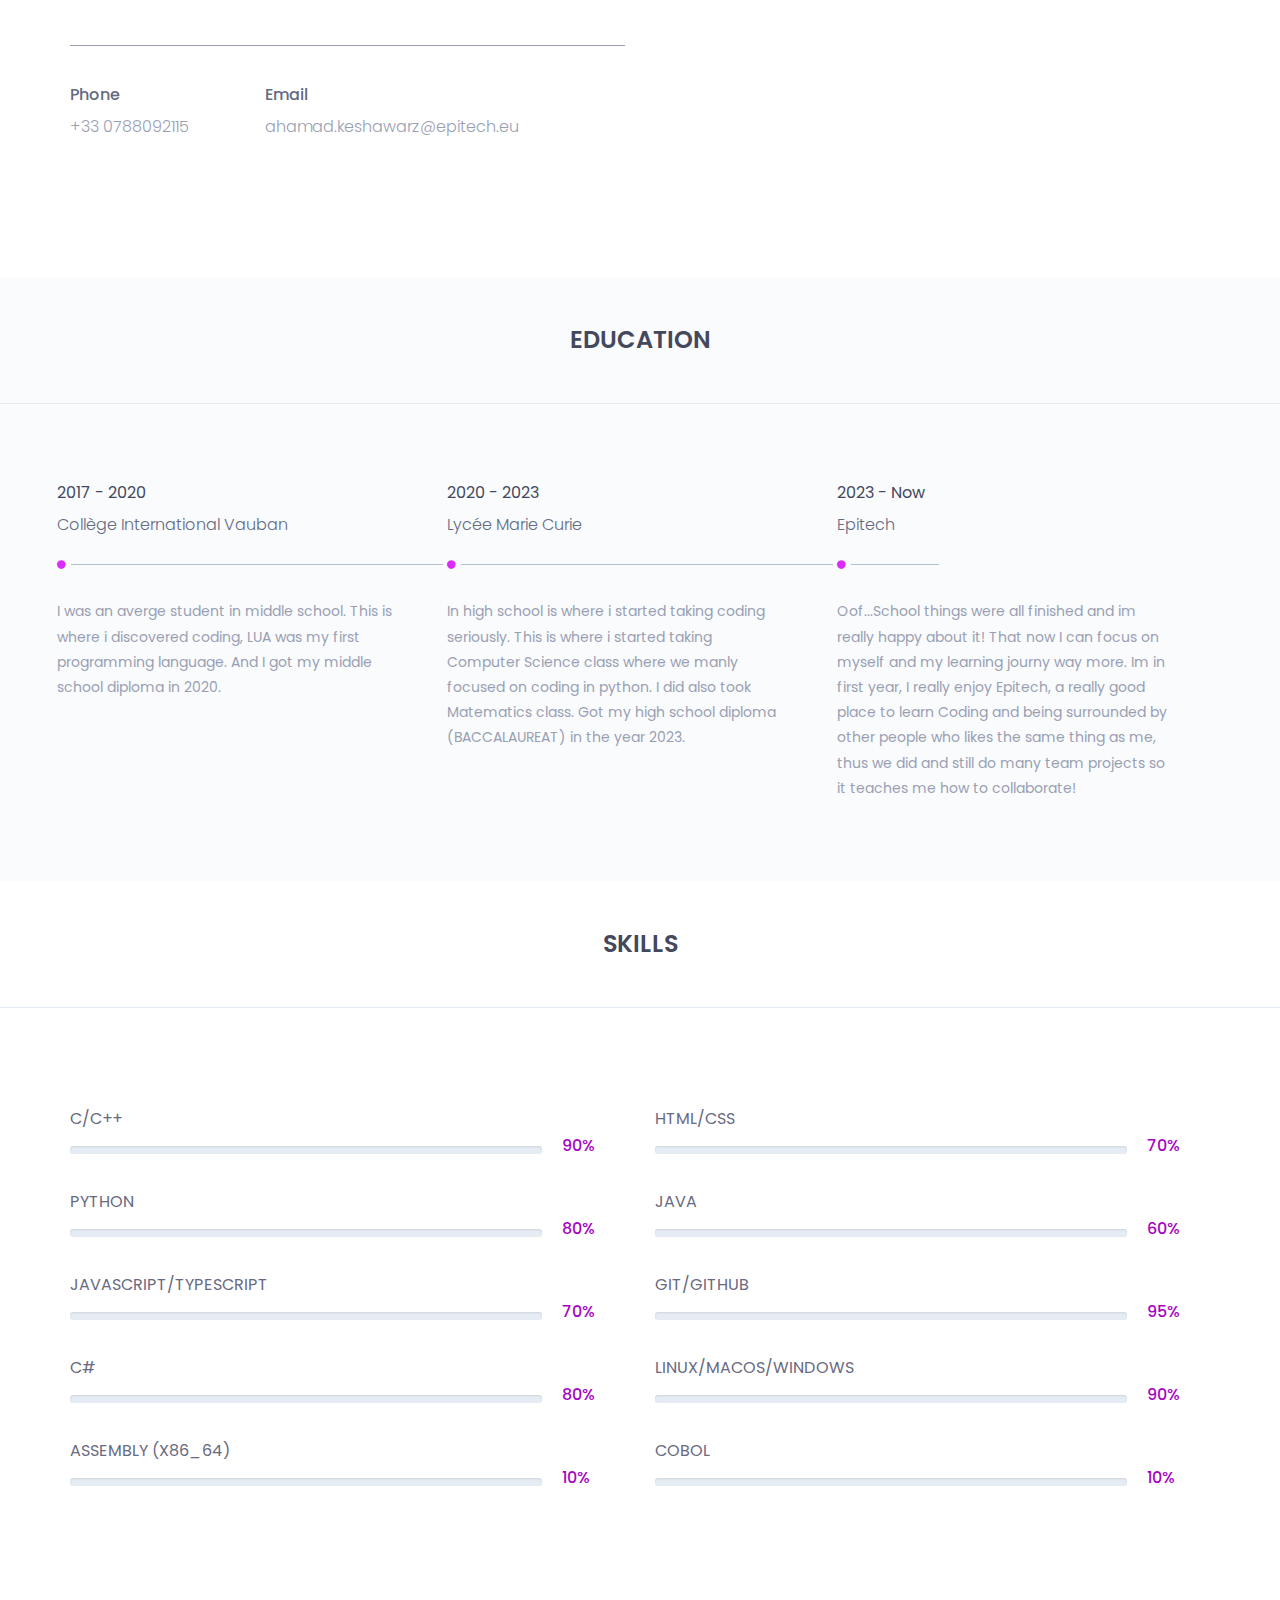
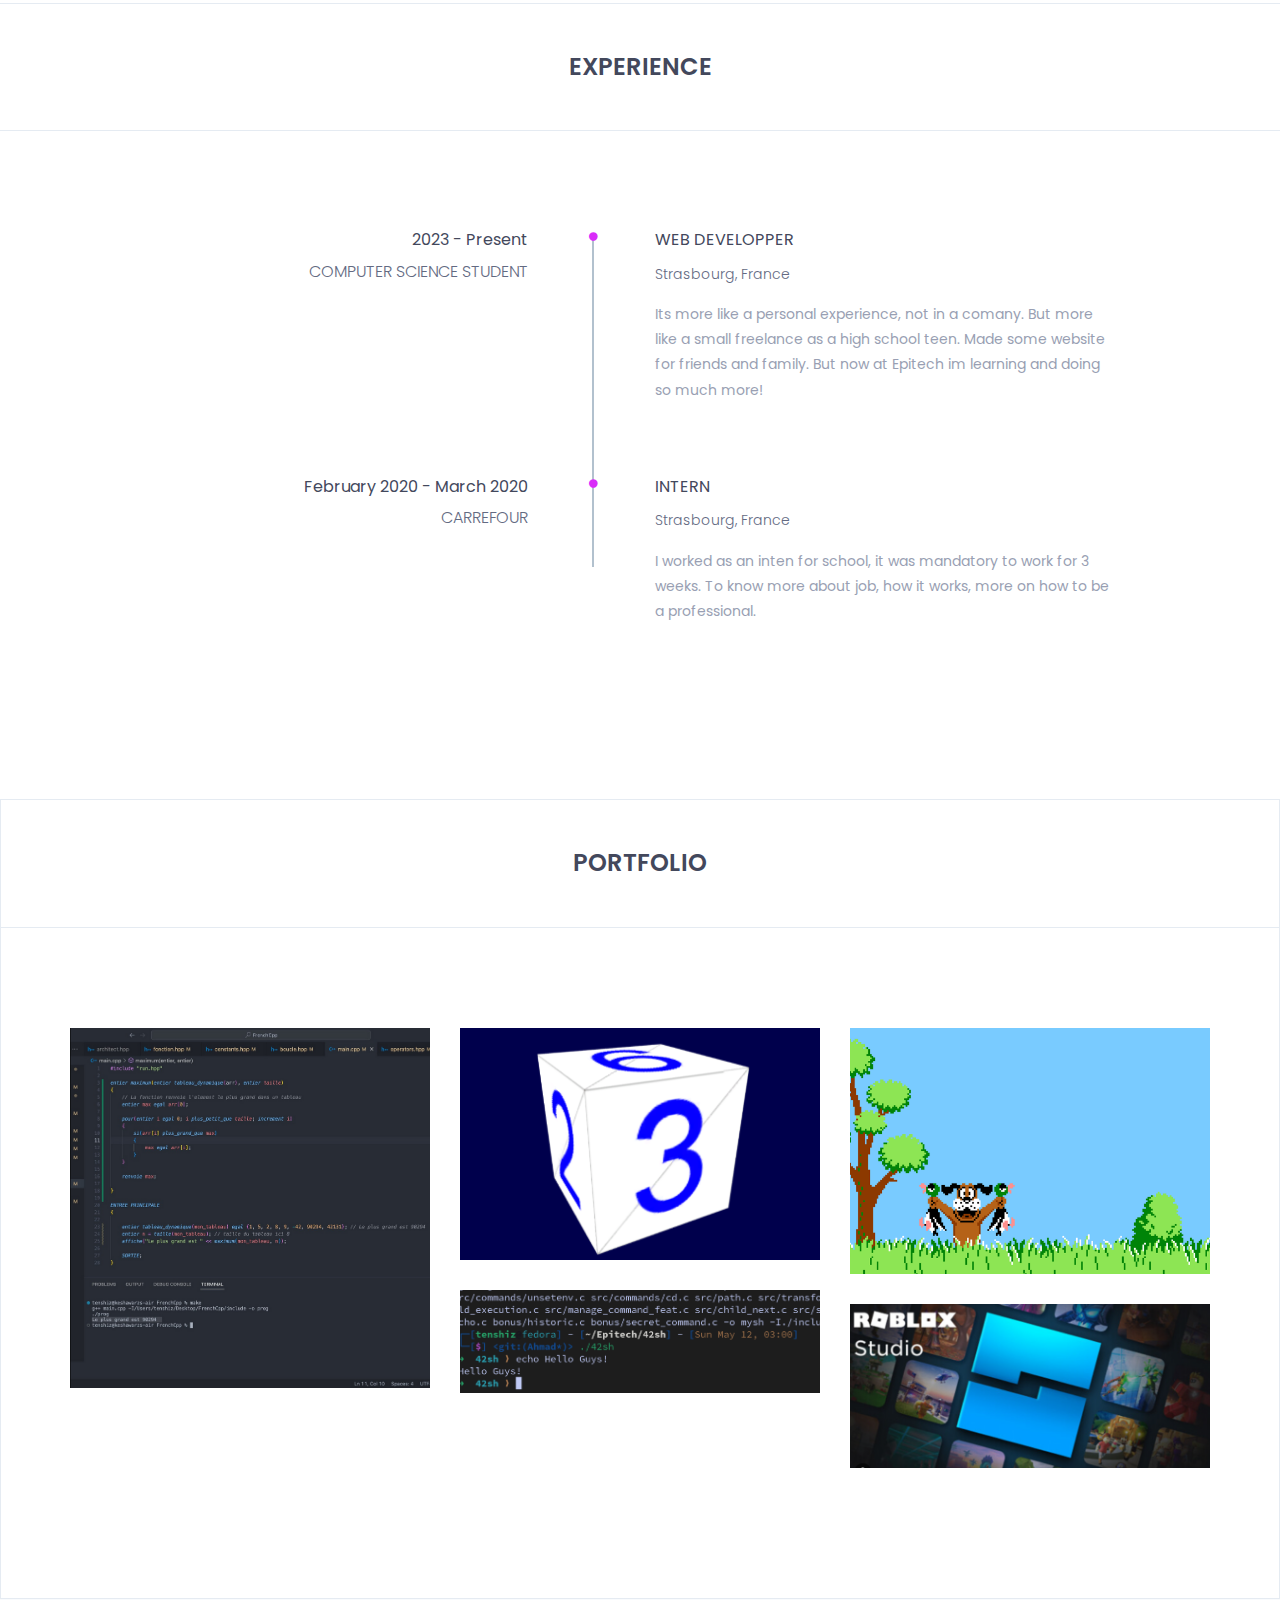
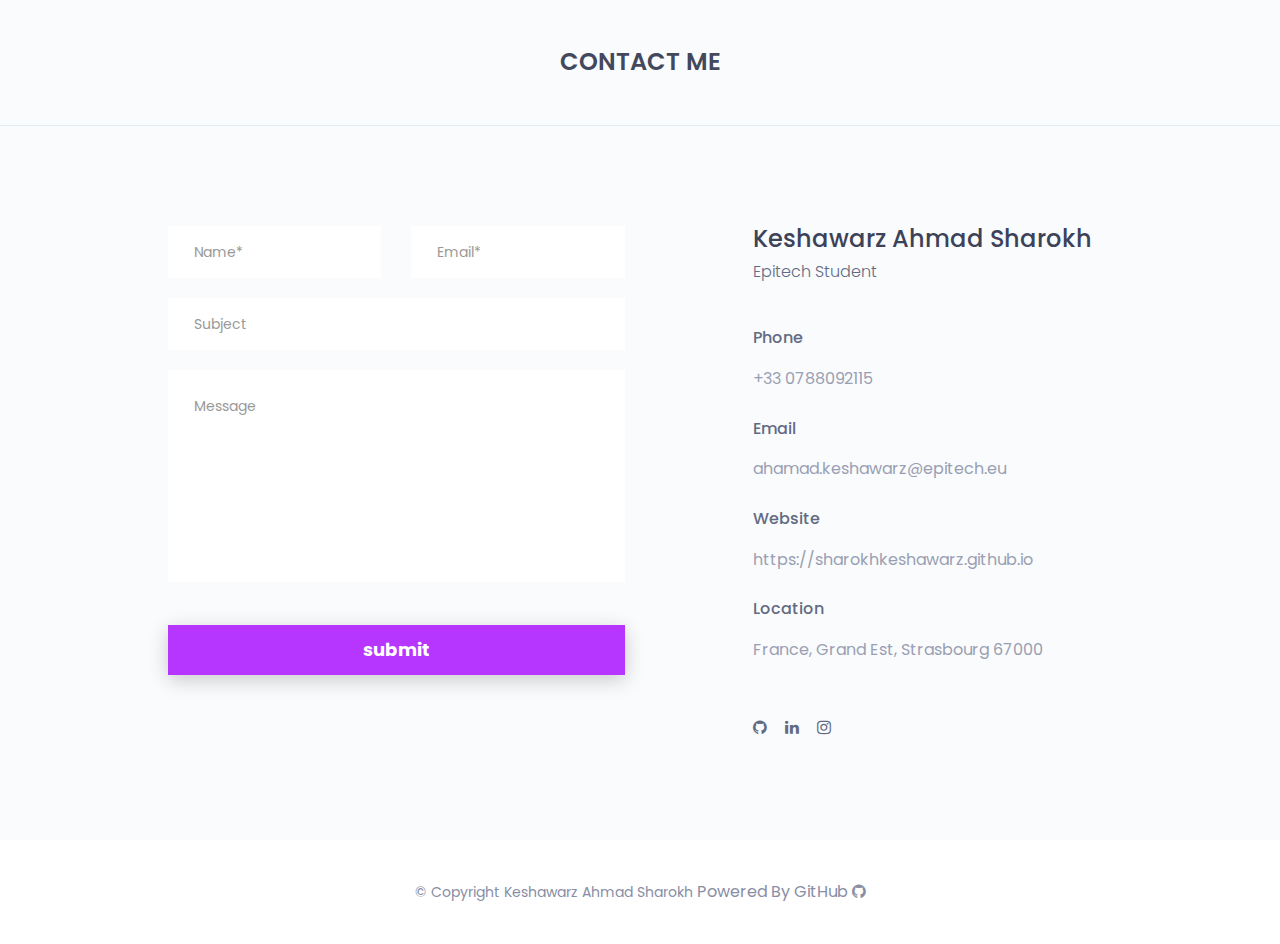
==== commit caa6d2e0: "Fix issues" ====
--- a/index.html
+++ b/index.html
@@ -86,6 +86,7 @@
               <li class="smooth-menu"><a href="#experience">experience</a></li>
               <li class="smooth-menu"><a href="#portfolio">portfolio</a></li>
               <li class="smooth-menu"><a href="#contact">contact</a></li>
+              <li class="smooth-menu"><a href="./french.html" onclick="location.href='french.html'"">Français</a></li>
             </ul><!--/.nav -->
           </div><!-- /.navbar-collapse -->
         </div><!--/.container-->
@@ -107,7 +108,6 @@
             <h2>hi <span>,</span> i am <br> Keshawarz Ahmad Sharokh<span>.</span> </h2>
             <p>Epitech Student</p>
             <a href="assets/download/CV-2.pdf" target="_blank" download>download resume</a> <!-- TODO:1 -->
-            <a href="assets/download/Motivation_Letter.pdf" target="_blank" download>download cover letter</a>
             <!-- TODO:1 -->
           </div><!--/.header-text-->
         </div><!--/.col-->
@@ -573,13 +573,13 @@
                     <div class="col-sm-6 col-xs-12">
                       <div class="form-group">
 
-                        <input type="text" class="form-control" id="name" placeholder="Name*" name="name">
+                        <input type="text" class="form-control" id="name" placeholder="Name*" name="name" required>
                       </div><!--/.form-group-->
                     </div><!--/.col-->
                     <div class="col-sm-6 col-xs-12">
                       <div class="form-group">
 
-                        <input type="email" class="form-control" id="email" placeholder="Email*" name="email">
+                        <input type="email" class="form-control" id="email" placeholder="Email*" name="email" required>
                       </div><!--/.form-group-->
                     </div><!--/.col-->
                   </div><!--/.row-->
